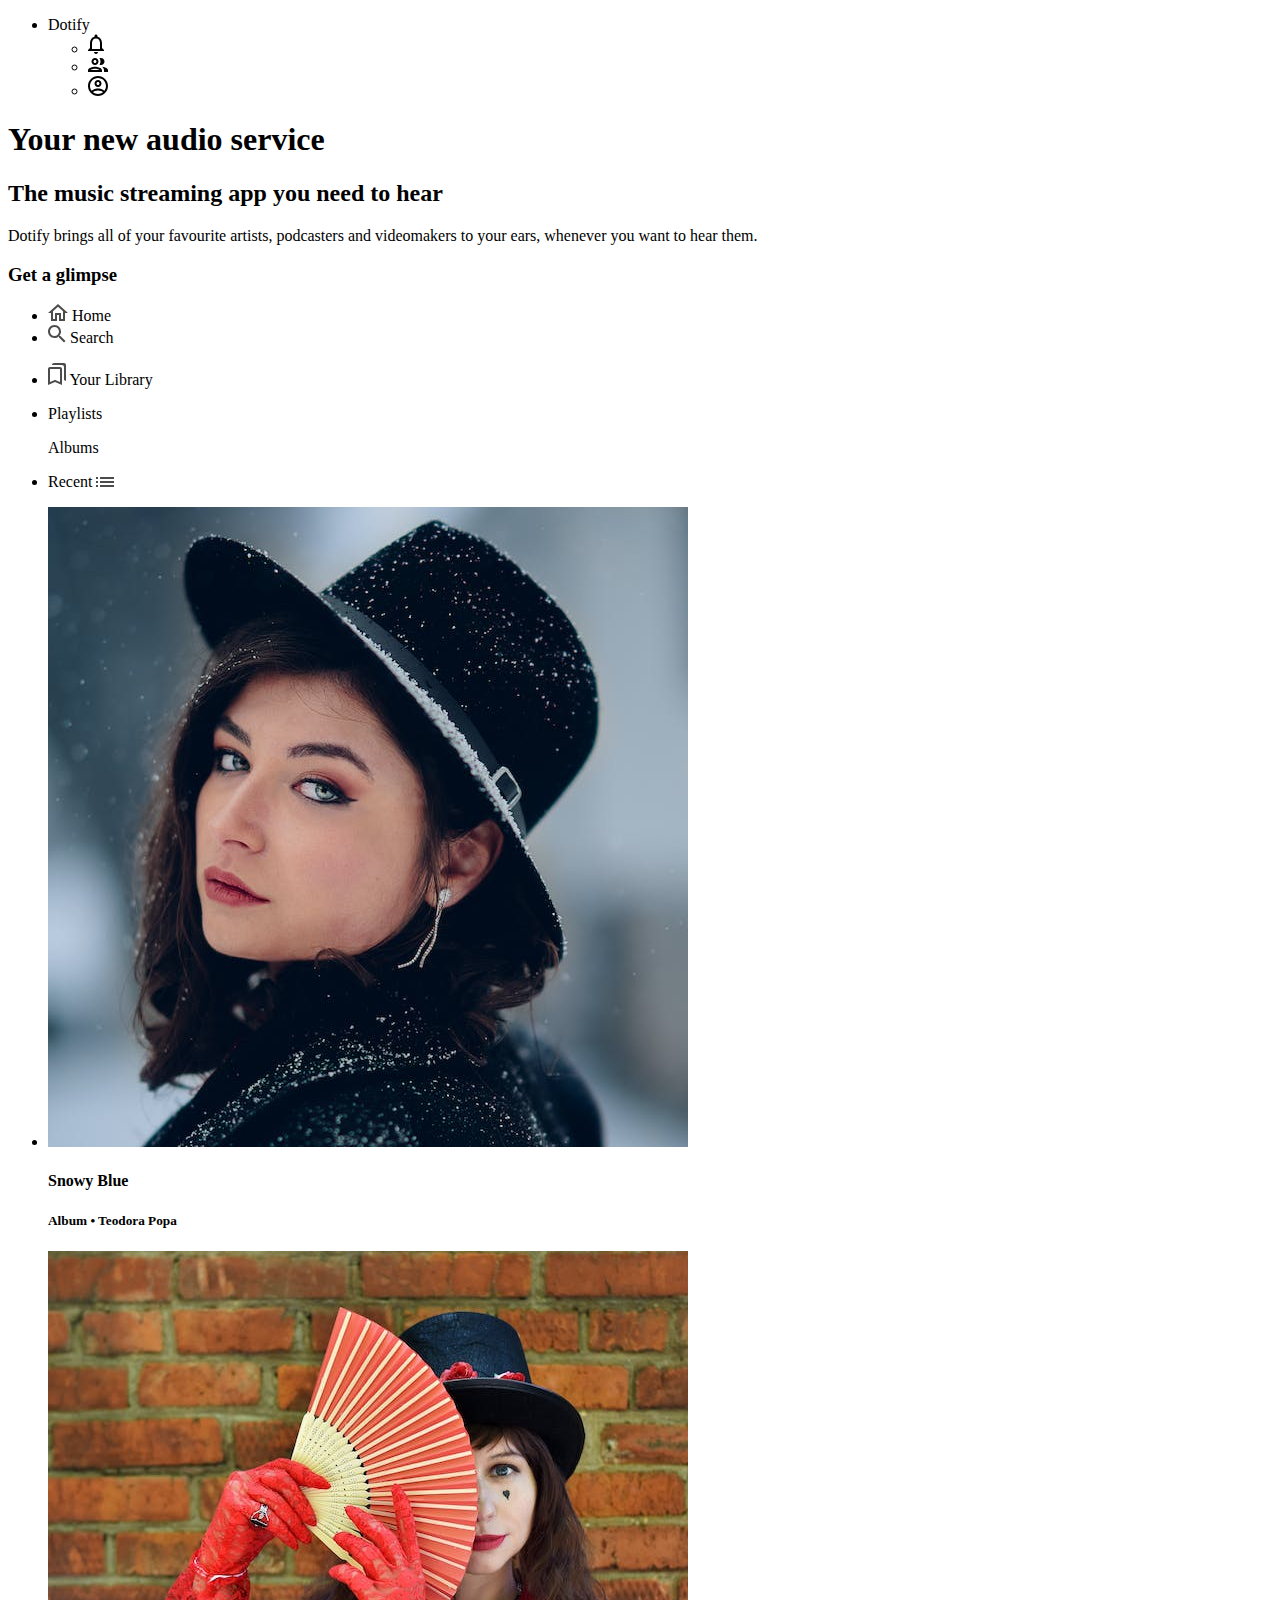
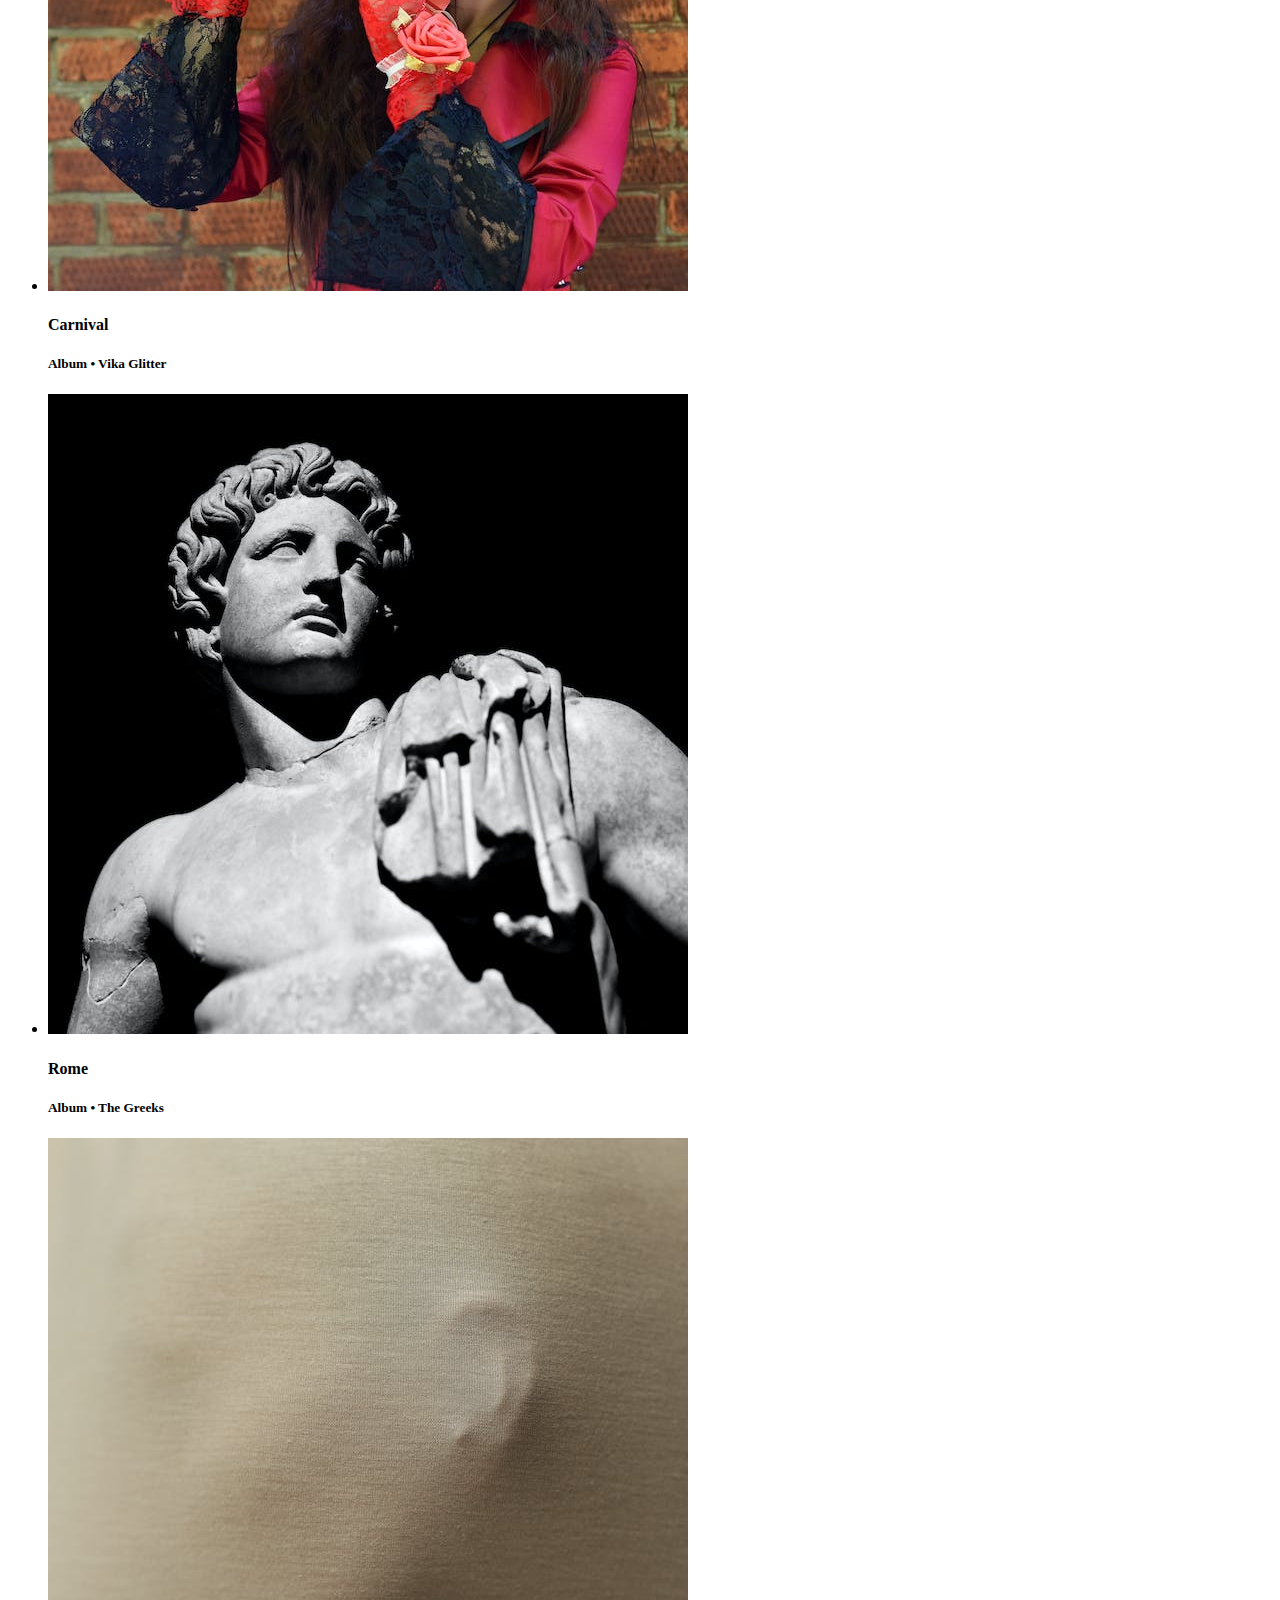
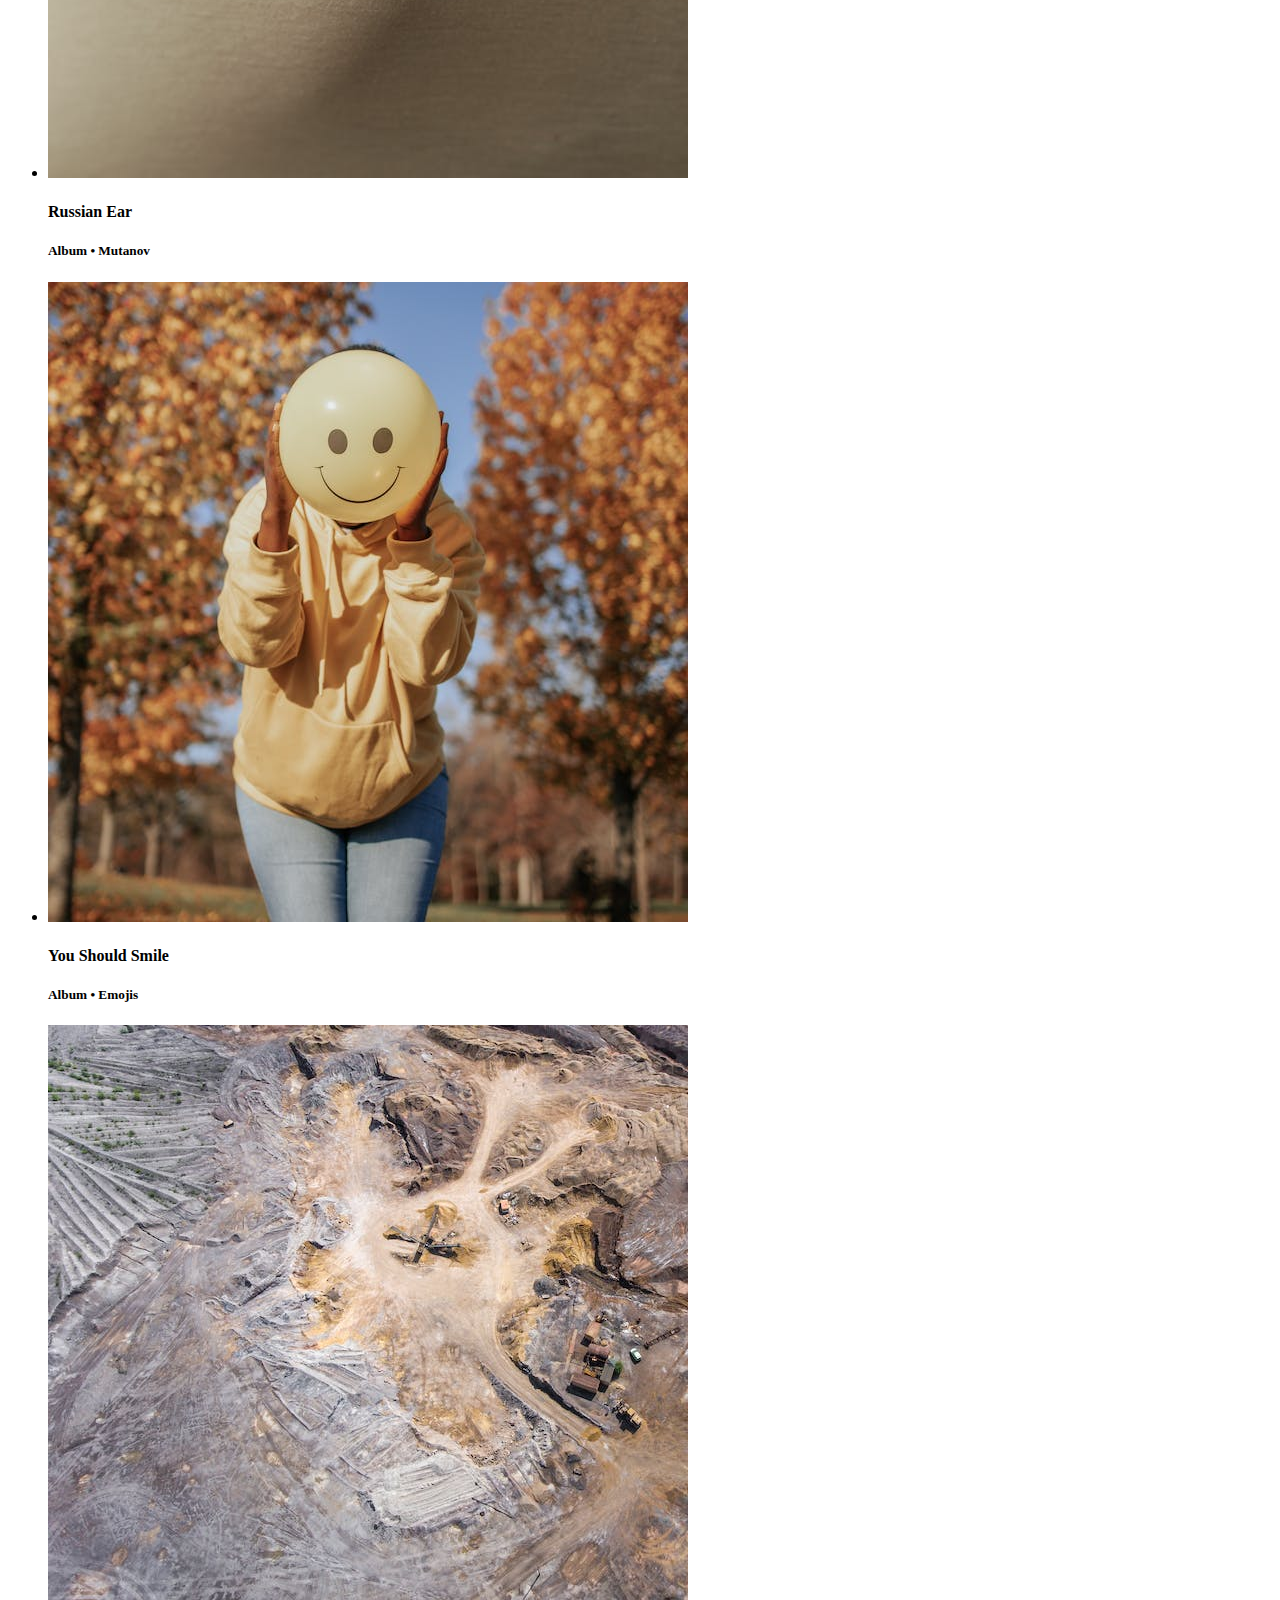
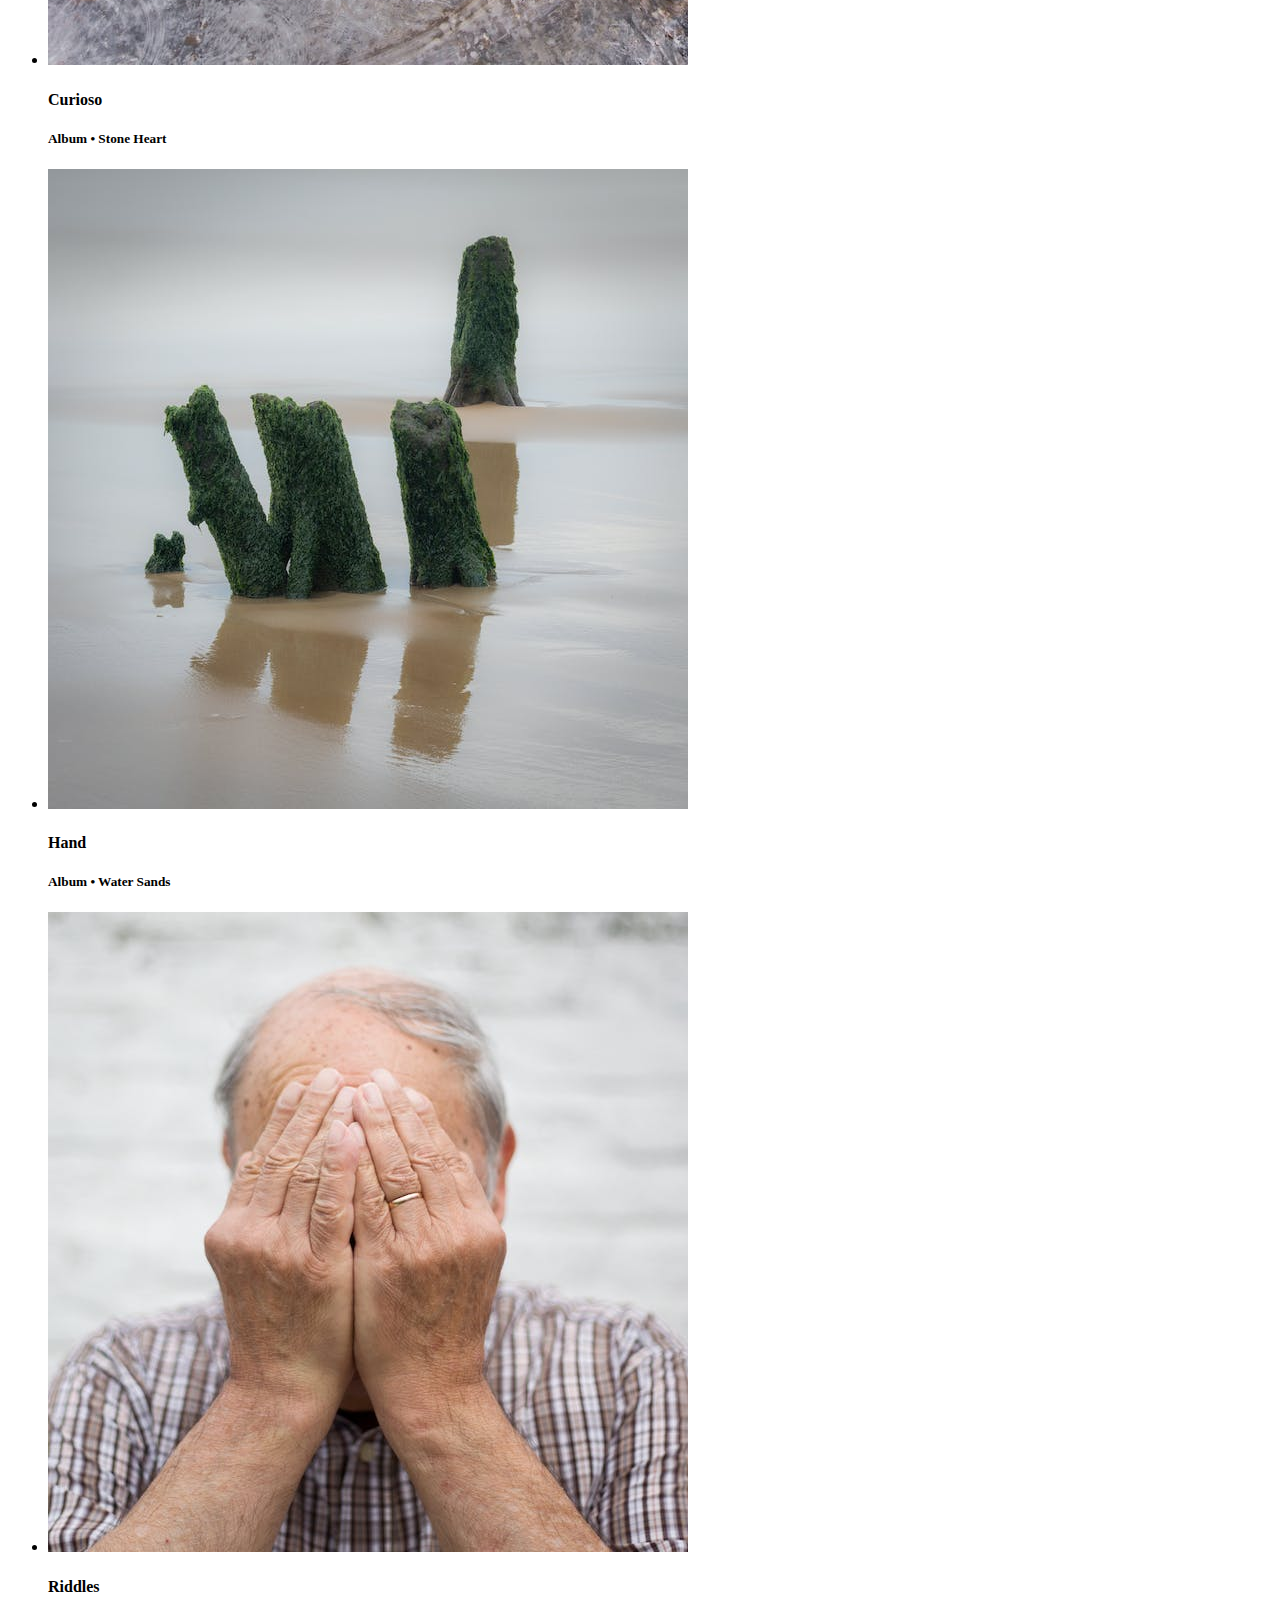
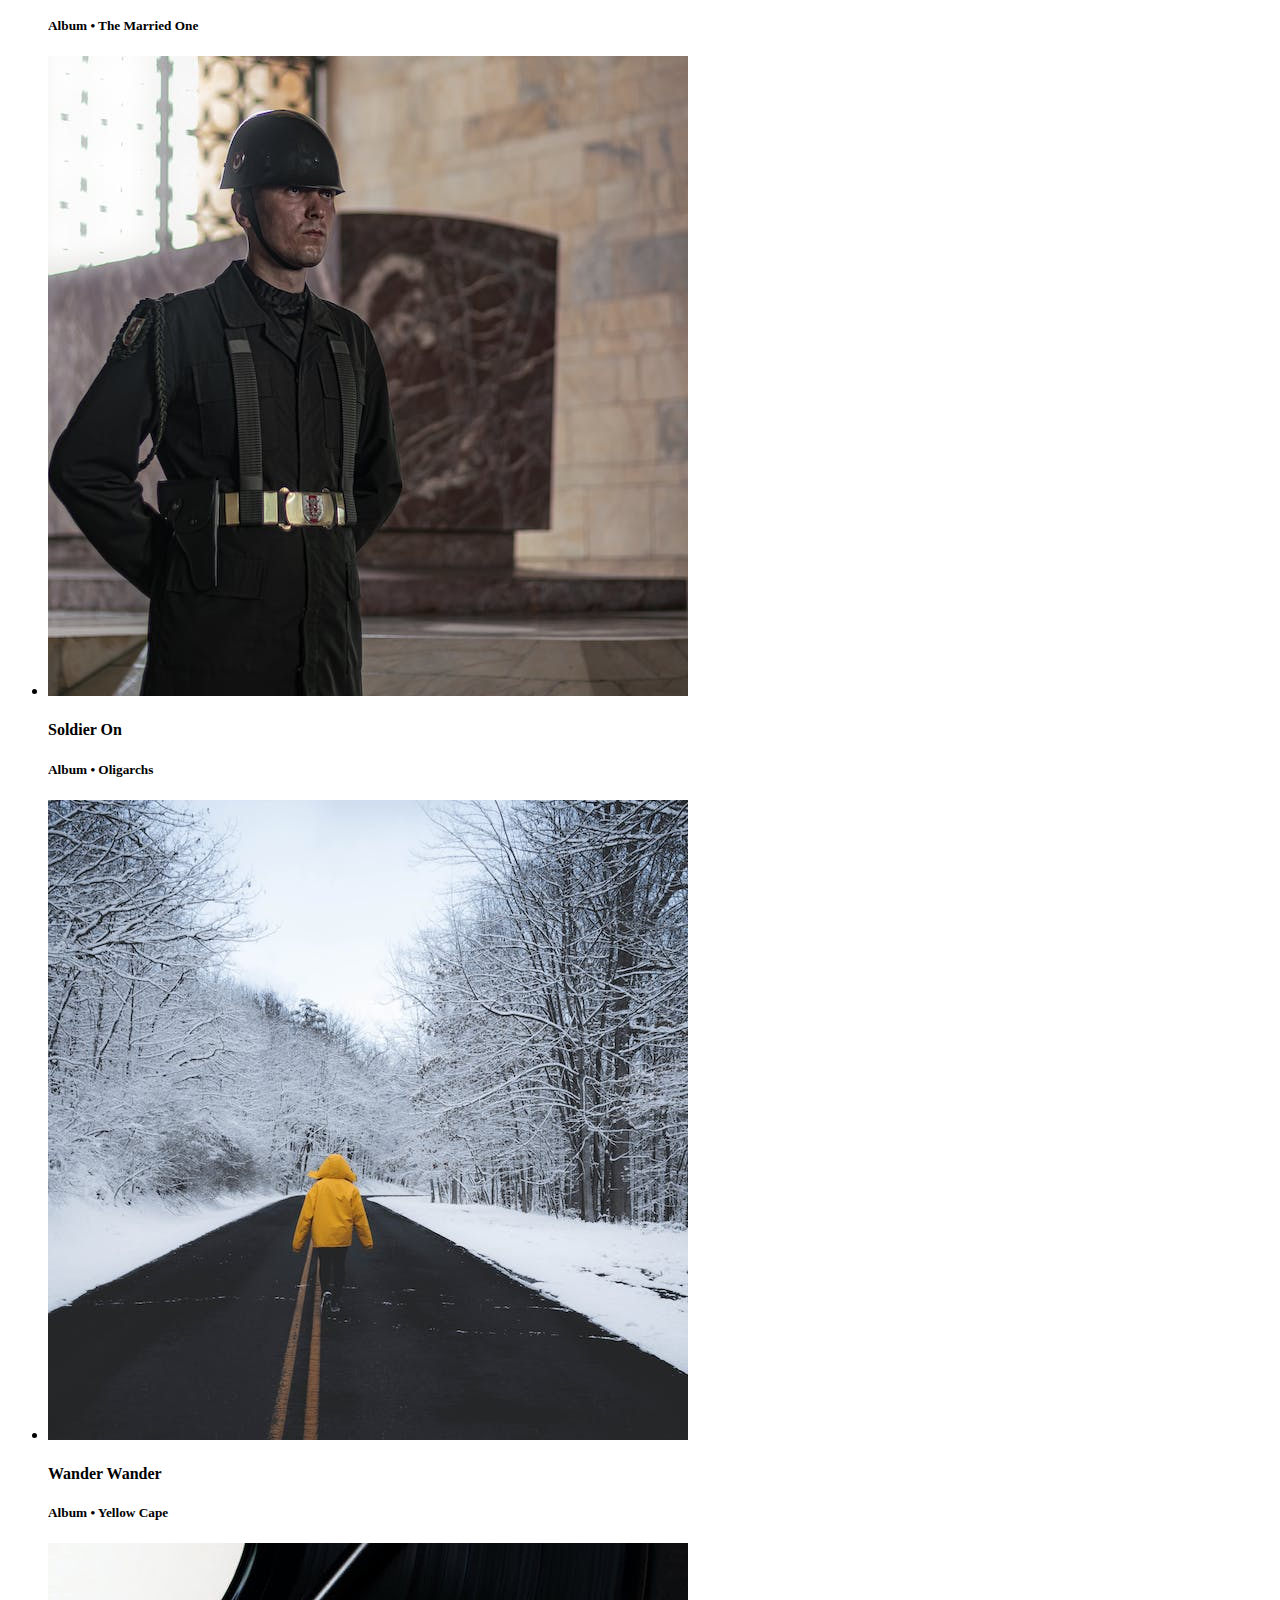
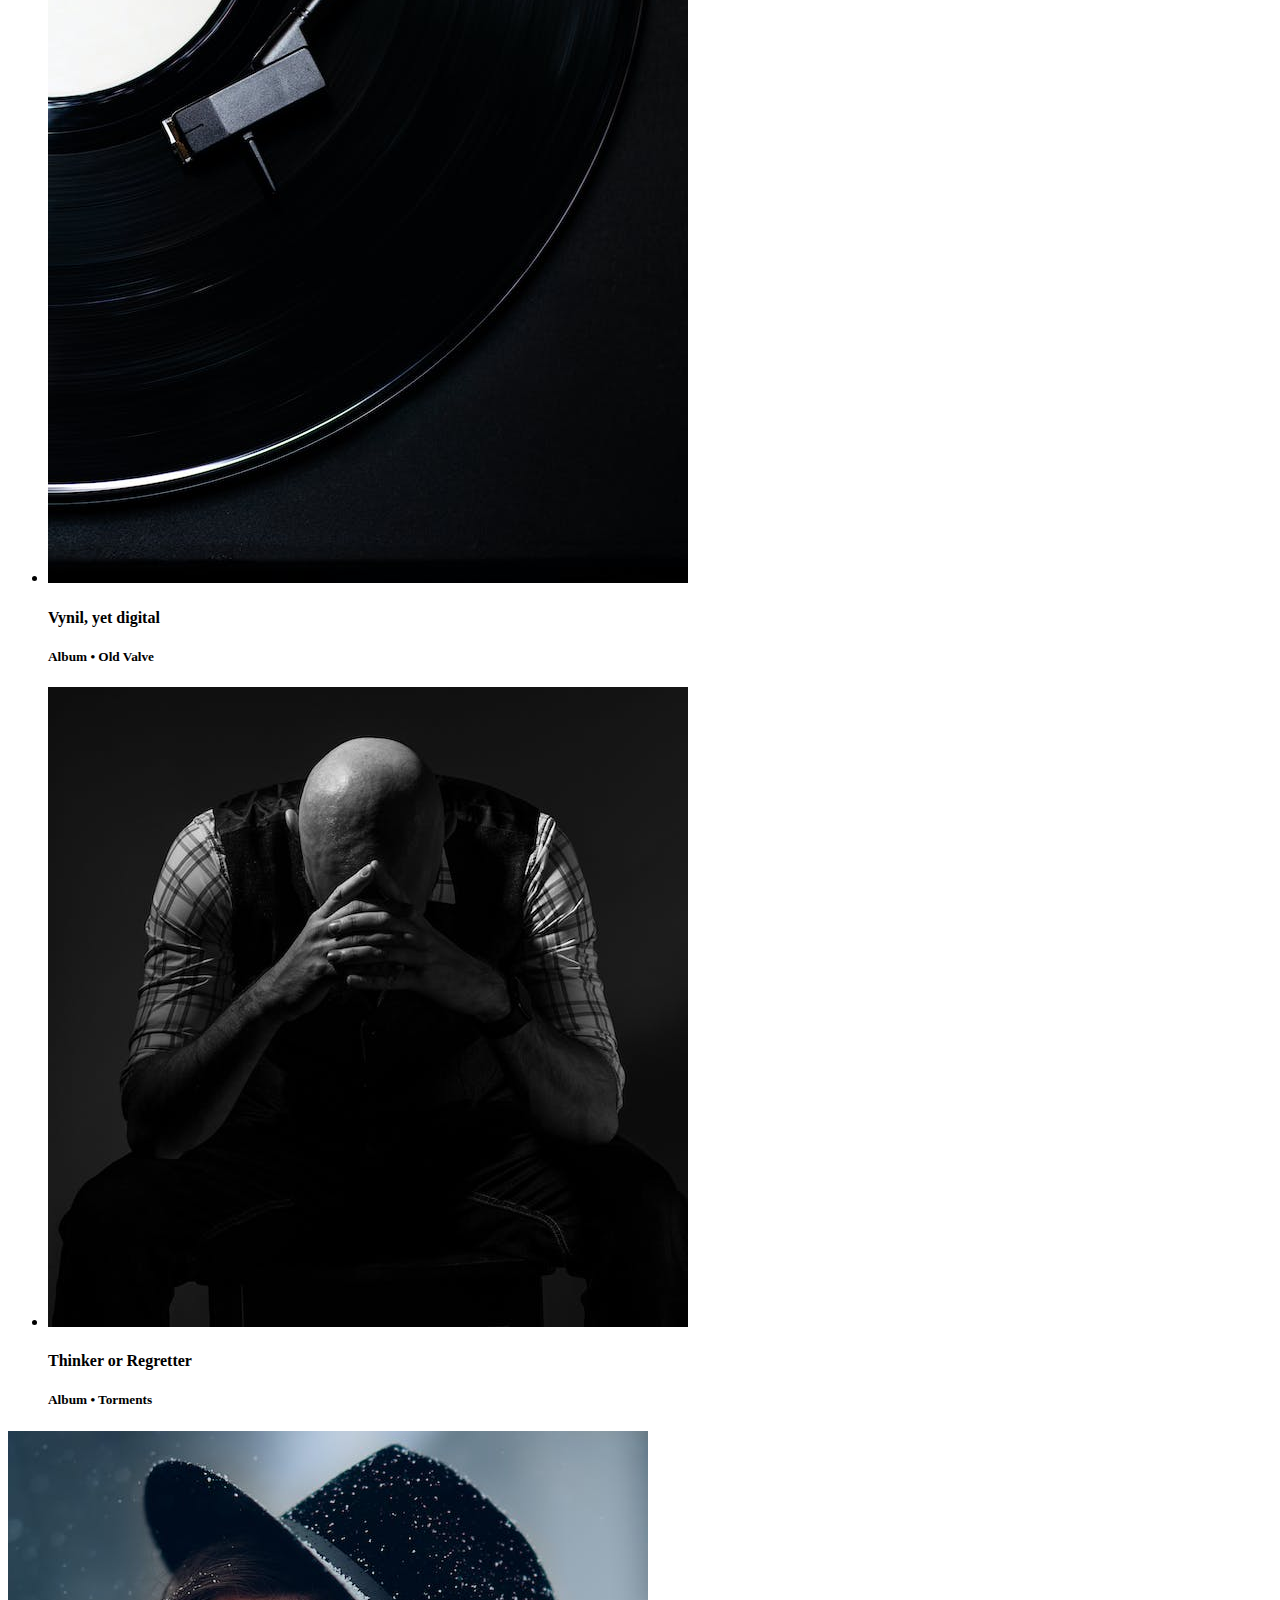
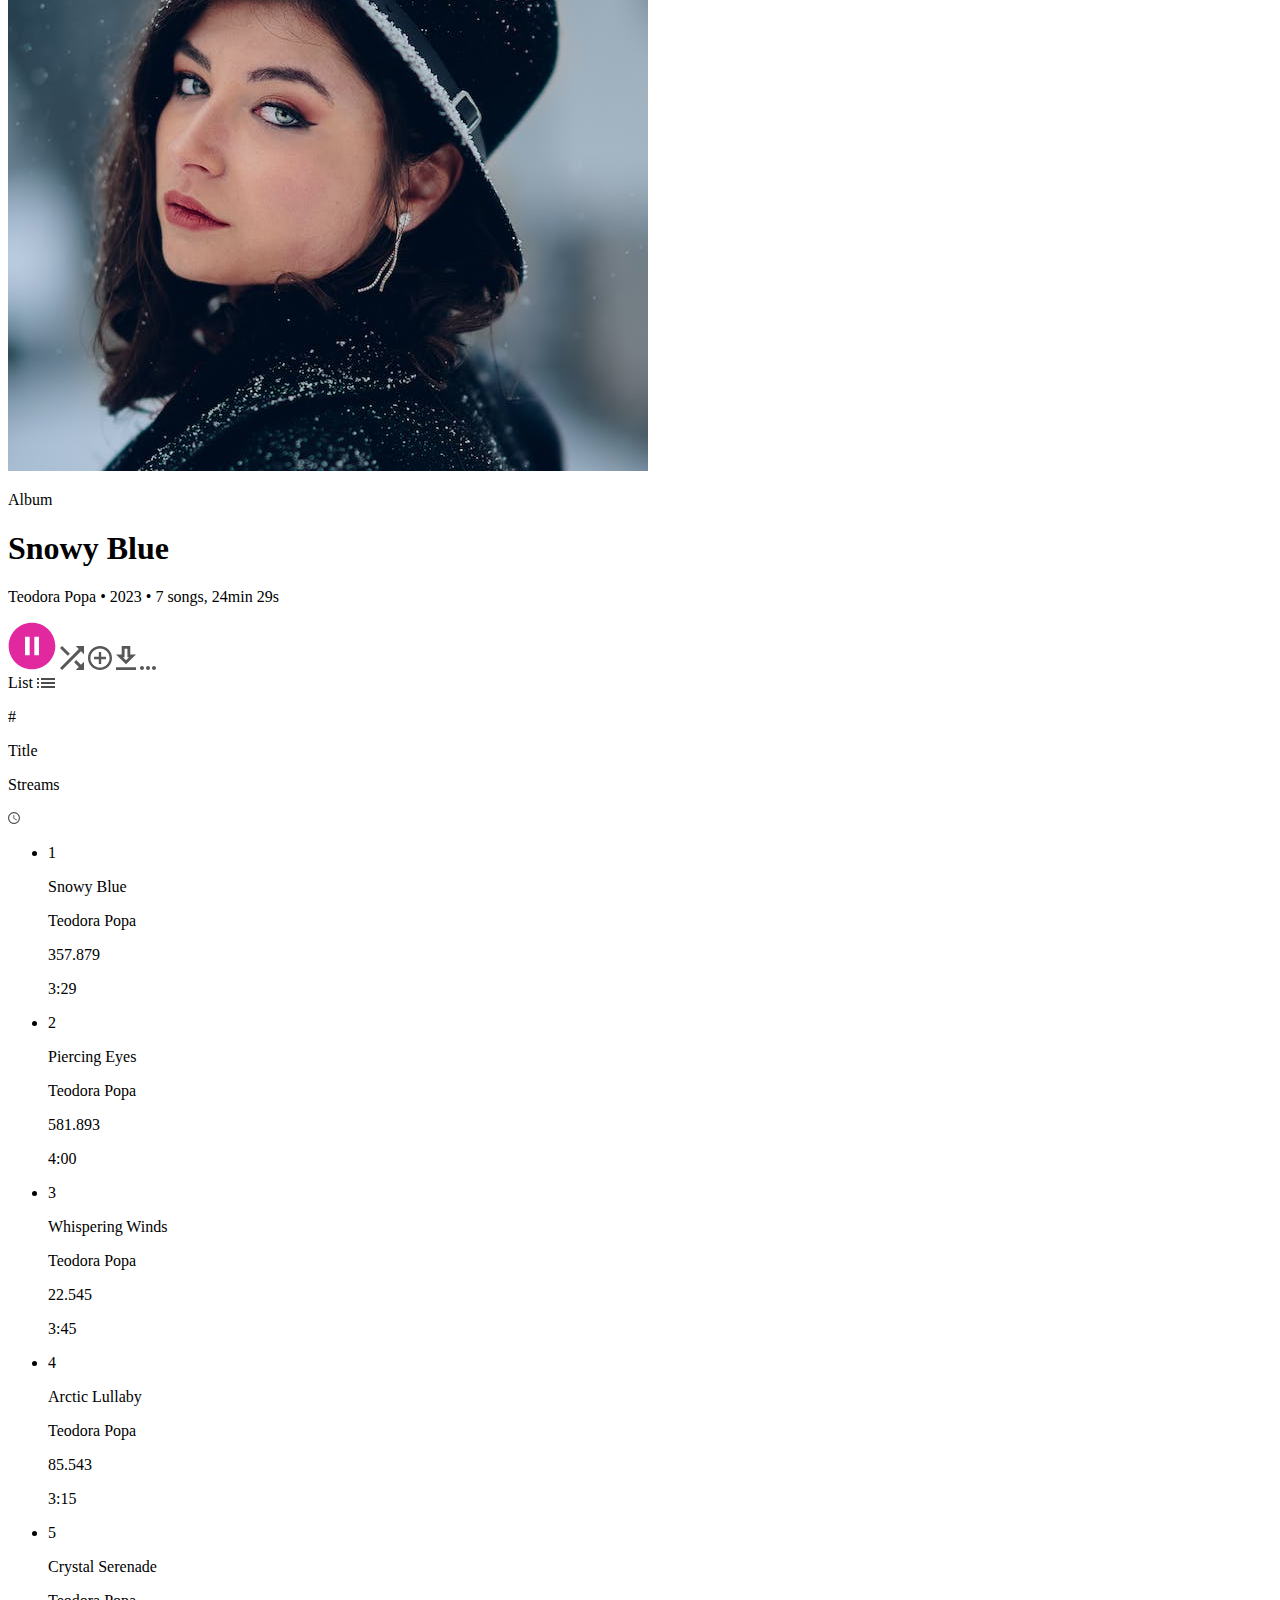
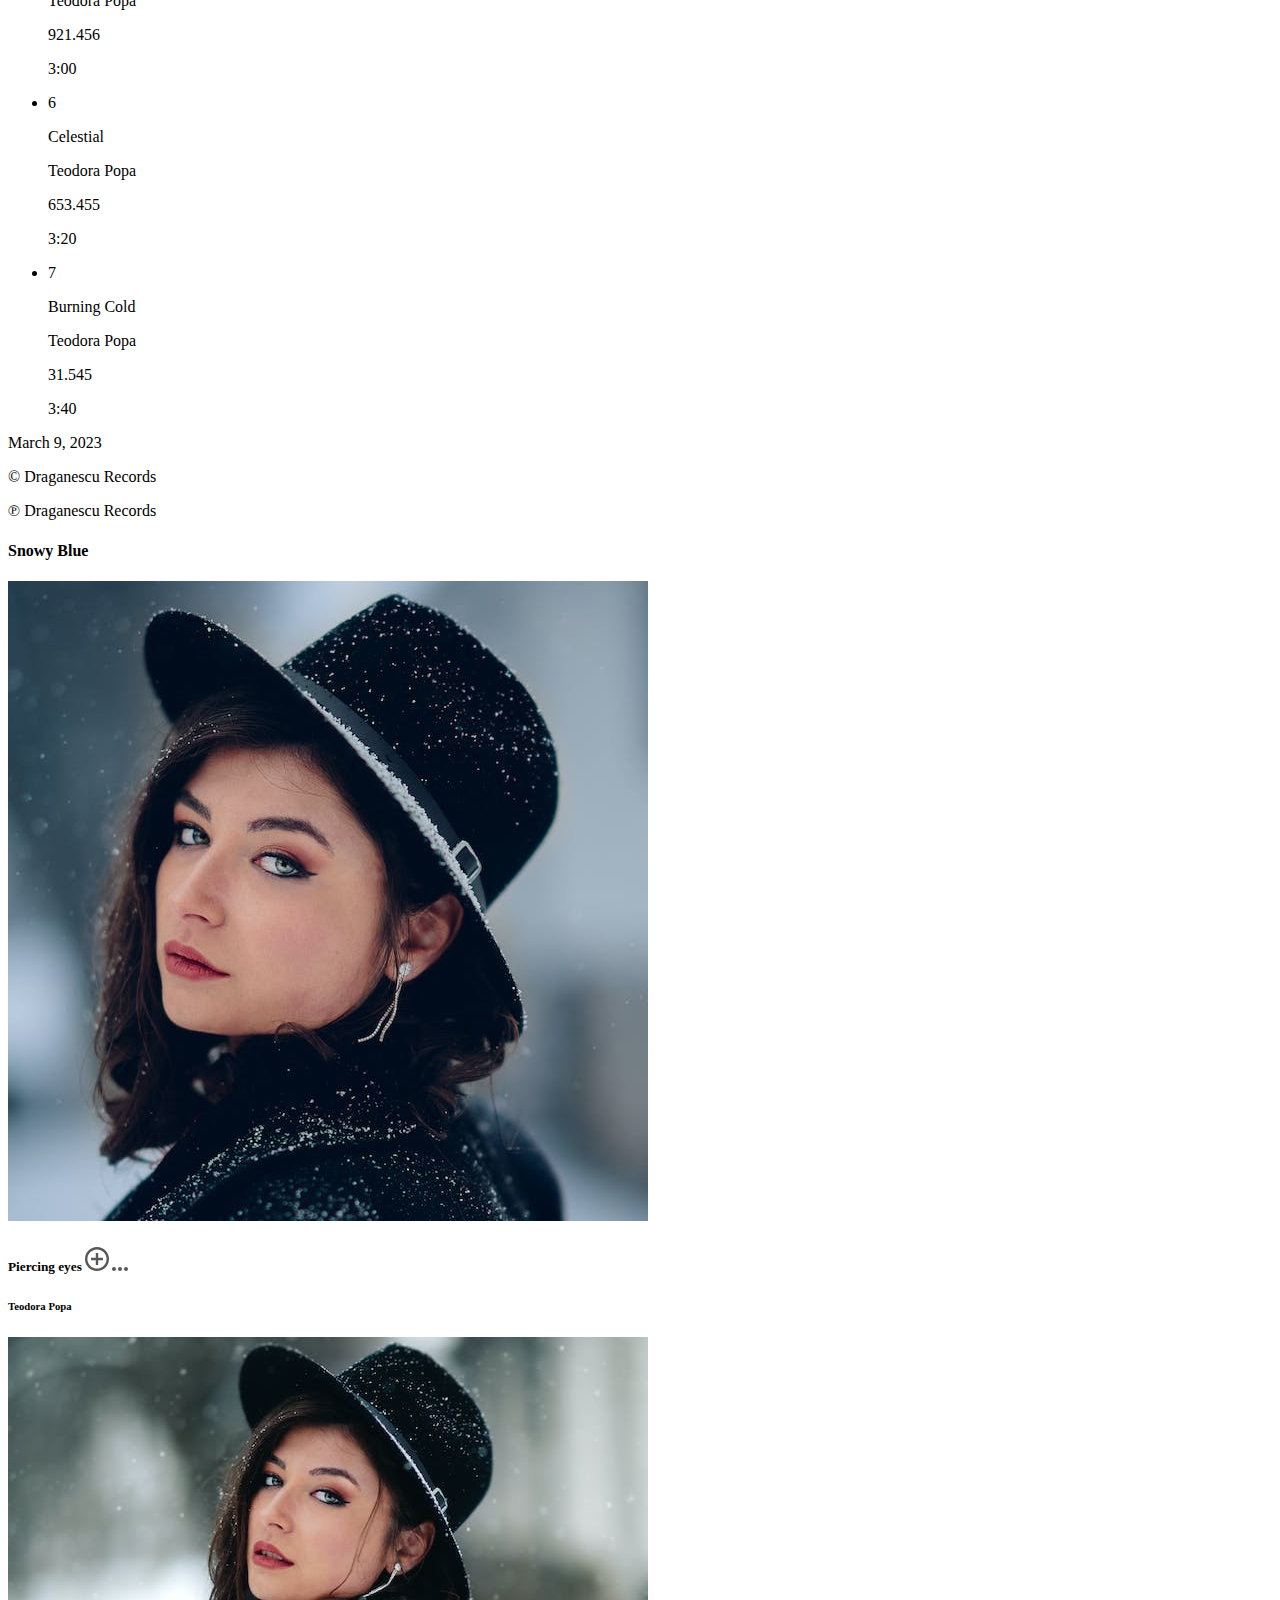
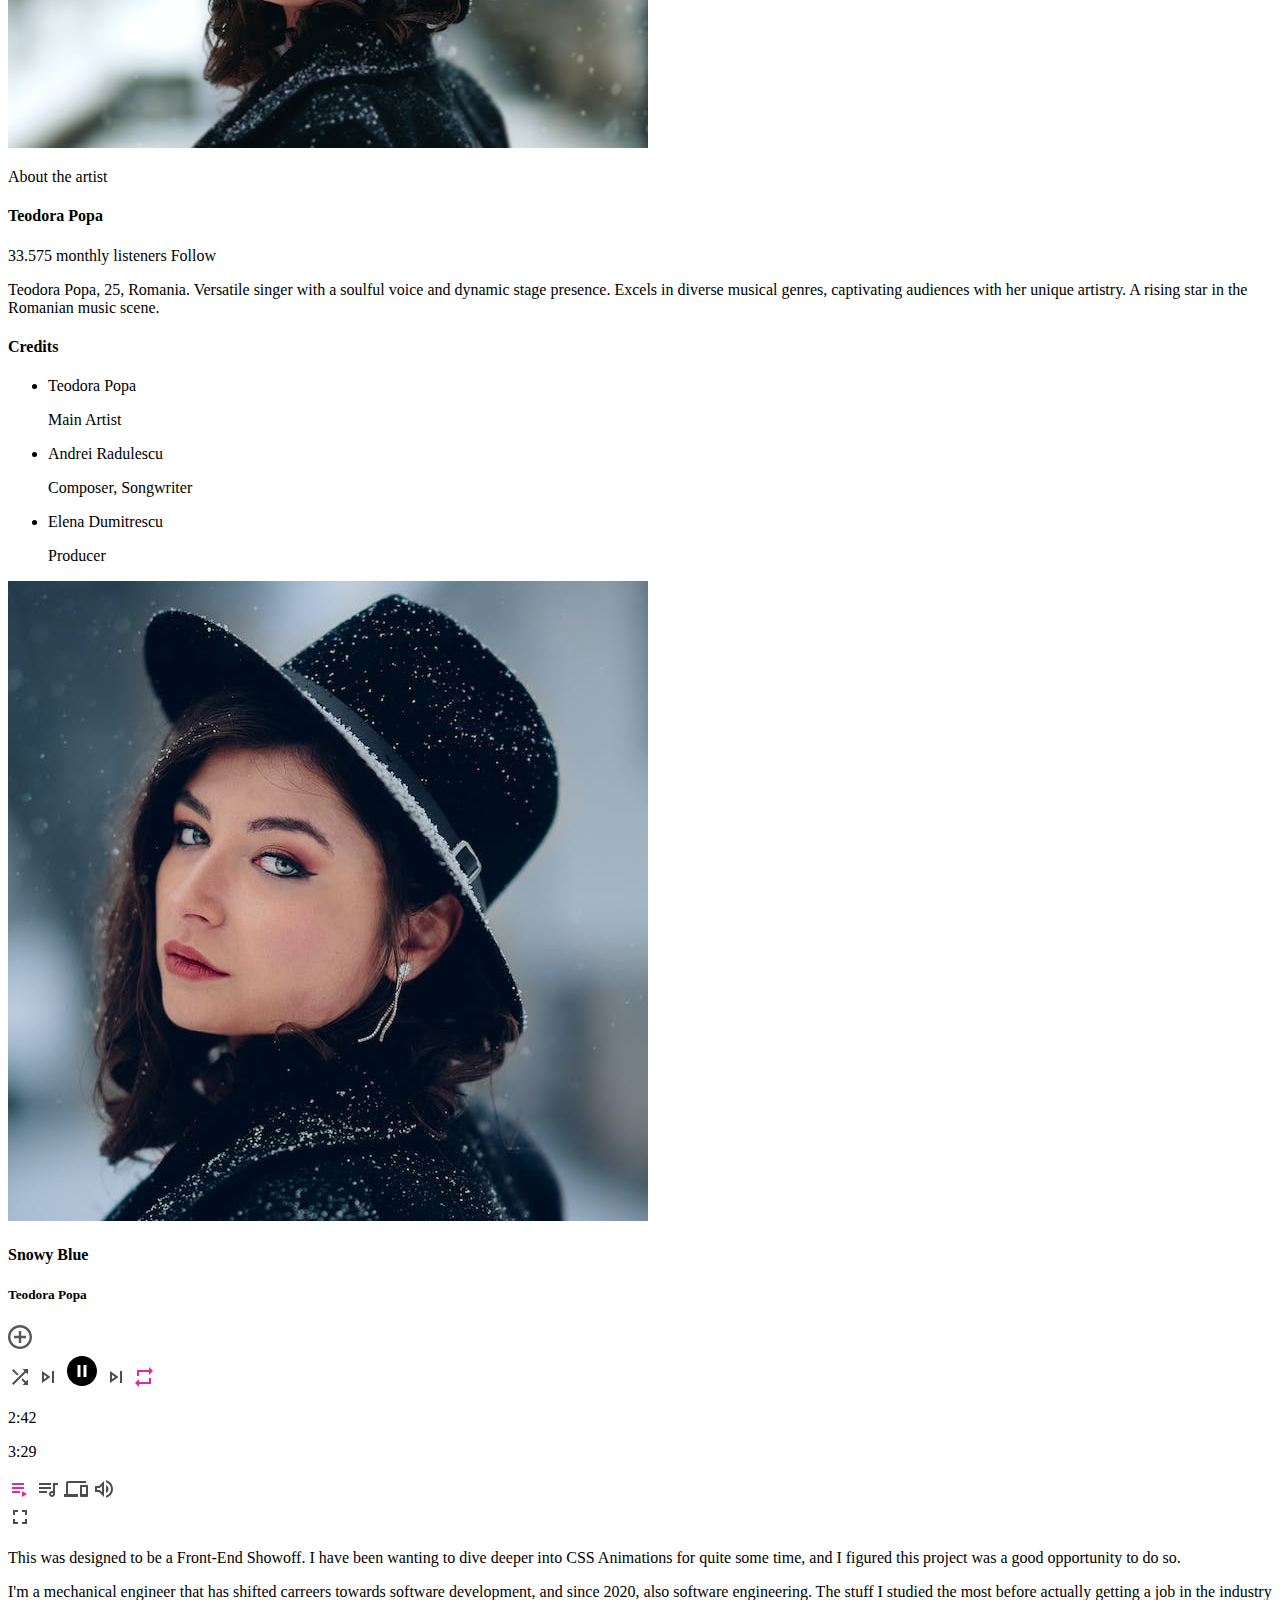
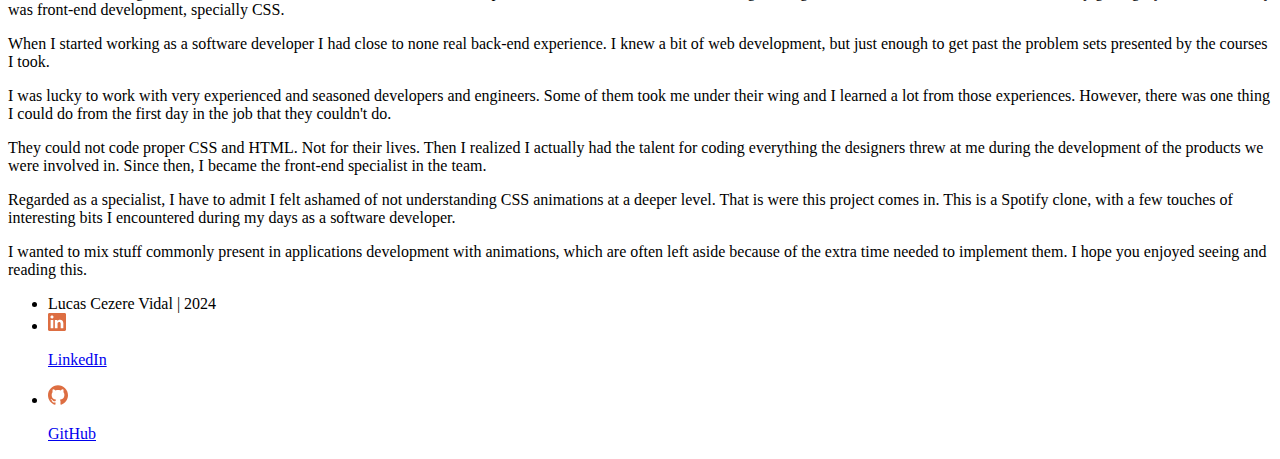
==== front-end-showoff.html @ b8c6316d "Add active class and animation for equalizer and hover state" ====
<!DOCTYPE html>
<html lang="en">
  <head>
    <meta charset="utf-8">
    <meta name="viewport" content="width=device-width, initial-scale=1.0">
    <link rel="stylesheet" href="styles.css">
    <script src="scripts.js"></script>
    <title>Dotify - Front-End Showoff</title>
  </head>
  <body>
    <header class="header-hero">
      <ul class="header-menu">
        <li>Dotify</li>
        <ul>
          <li>
            <svg xmlns="http://www.w3.org/2000/svg" width="16" height="20" viewBox="0 0 16 20" fill="none">
              <path d="M8 20C9.1 20 10 19.1 10 18H6C6 19.1 6.9 20 8 20ZM14 14V9C14 5.93 12.37 3.36 9.5 2.68V2C9.5 1.17 8.83 0.5 8 0.5C7.17 0.5 6.5 1.17 6.5 2V2.68C3.64 3.36 2 5.92 2 9V14L0 16V17H16V16L14 14ZM12 15H4V9C4 6.52 5.51 4.5 8 4.5C10.49 4.5 12 6.52 12 9V15Z" fill="black"/>
            </svg>
          </li>
          <li>
            <svg xmlns="http://www.w3.org/2000/svg" width="20" height="14" viewBox="0 0 20 14" fill="none">
              <path d="M7 8.75C4.66 8.75 0 9.92 0 12.25V14H14V12.25C14 9.92 9.34 8.75 7 8.75ZM2.34 12C3.18 11.42 5.21 10.75 7 10.75C8.79 10.75 10.82 11.42 11.66 12H2.34ZM7 7C8.93 7 10.5 5.43 10.5 3.5C10.5 1.57 8.93 0 7 0C5.07 0 3.5 1.57 3.5 3.5C3.5 5.43 5.07 7 7 7ZM7 2C7.83 2 8.5 2.67 8.5 3.5C8.5 4.33 7.83 5 7 5C6.17 5 5.5 4.33 5.5 3.5C5.5 2.67 6.17 2 7 2ZM14.04 8.81C15.2 9.65 16 10.77 16 12.25V14H20V12.25C20 10.23 16.5 9.08 14.04 8.81ZM13 7C14.93 7 16.5 5.43 16.5 3.5C16.5 1.57 14.93 0 13 0C12.46 0 11.96 0.13 11.5 0.35C12.13 1.24 12.5 2.33 12.5 3.5C12.5 4.67 12.13 5.76 11.5 6.65C11.96 6.87 12.46 7 13 7Z" fill="black"/>
            </svg>
          </li>
          <li>
            <svg xmlns="http://www.w3.org/2000/svg" width="20" height="20" viewBox="0 0 20 20" fill="none">
              <path d="M10 0C4.48 0 0 4.48 0 10C0 15.52 4.48 20 10 20C15.52 20 20 15.52 20 10C20 4.48 15.52 0 10 0ZM5.07 16.28C5.5 15.38 8.12 14.5 10 14.5C11.88 14.5 14.51 15.38 14.93 16.28C13.57 17.36 11.86 18 10 18C8.14 18 6.43 17.36 5.07 16.28ZM16.36 14.83C14.93 13.09 11.46 12.5 10 12.5C8.54 12.5 5.07 13.09 3.64 14.83C2.62 13.49 2 11.82 2 10C2 5.59 5.59 2 10 2C14.41 2 18 5.59 18 10C18 11.82 17.38 13.49 16.36 14.83ZM10 4C8.06 4 6.5 5.56 6.5 7.5C6.5 9.44 8.06 11 10 11C11.94 11 13.5 9.44 13.5 7.5C13.5 5.56 11.94 4 10 4ZM10 9C9.17 9 8.5 8.33 8.5 7.5C8.5 6.67 9.17 6 10 6C10.83 6 11.5 6.67 11.5 7.5C11.5 8.33 10.83 9 10 9Z" fill="black"/>
            </svg>
          </li>
        </ul>
      </ul>
      <section class="marketing-callout">
        <h1>Your new audio service</h1>
        <h2>
          The music streaming app you need to hear
          <div class="animated-cursor">
            <div class="cursor-line">
            </div>
          </div>
        </h2>
        <p>Dotify brings all of your favourite artists, podcasters and videomakers to your ears, whenever you want to hear them.</p>
        <h3>
          Get a glimpse
        </h3>
      </section>
    </header>
    <main>
      <section class="dotify-glimpse height-zero opacity-zero">
        <nav class="col-1-4 left-menu">
          <ul class="dotify-component">
            <li class="nav-icon-link">
              <svg xmlns="http://www.w3.org/2000/svg" width="20" height="17" viewBox="0 0 20 17" fill="none">
                <path d="M10 2.69L15 7.19V15H13V9H7V15H5V7.19L10 2.69ZM10 0L0 9H3V17H9V11H11V17H17V9H20L10 0Z" fill="#4C4C4C"/>
              </svg>
              Home
            </li>
            <li class="nav-icon-link">
              <svg xmlns="http://www.w3.org/2000/svg" width="18" height="18" viewBox="0 0 18 18" fill="none">
                <path d="M12.5 11H11.71L11.43 10.73C12.41 9.59 13 8.11 13 6.5C13 2.91 10.09 0 6.5 0C2.91 0 0 2.91 0 6.5C0 10.09 2.91 13 6.5 13C8.11 13 9.59 12.41 10.73 11.43L11 11.71V12.5L16 17.49L17.49 16L12.5 11ZM6.5 11C4.01 11 2 8.99 2 6.5C2 4.01 4.01 2 6.5 2C8.99 2 11 4.01 11 6.5C11 8.99 8.99 11 6.5 11Z" fill="#4C4C4C"/>
              </svg>
              Search
            </li>
          </ul>
          <ul class="dotify-component dotify-library-headers">
            <li class="nav-icon-link">
              <svg xmlns="http://www.w3.org/2000/svg" width="18" height="22" viewBox="0 0 18 22" fill="none">
                <path d="M12 6V18.97L7.79 17.16L7 16.82L6.21 17.16L2 18.97V6H12ZM16 0H5.99C4.89 0 4 0.9 4 2H14C15.1 2 16 2.9 16 4V17L18 18V2C18 0.9 17.1 0 16 0ZM12 4H2C0.9 4 0 4.9 0 6V22L7 19L14 22V6C14 4.9 13.1 4 12 4Z" fill="#4C4C4C"/>
              </svg>
              Your Library
            </li>
            <li class="filters">
              <p>Playlists</p>
              <p>Albums</p>
            </li>
            <li>
              <p class="recent-items">
                Recent
                <svg xmlns="http://www.w3.org/2000/svg" width="18" height="10" viewBox="0 0 18 10" fill="none">
                  <path d="M0 6H2V4H0V6ZM0 10H2V8H0V10ZM0 2H2V0H0V2ZM4 6H18V4H4V6ZM4 10H18V8H4V10ZM4 0V2H18V0H4ZM0 6H2V4H0V6ZM0 10H2V8H0V10ZM0 2H2V0H0V2ZM4 6H18V4H4V6ZM4 10H18V8H4V10ZM4 0V2H18V0H4Z" fill="#4C4C4C"/>
                </svg>
              </p>
            </li>
          </ul>
          <ul class="dotify-component dotify-library-albums">
            <li>
              <img src="assets/images/album-covers/snowy-blue.jpg">
              <h4>Snowy Blue</h4>
              <h5>Album • Teodora Popa</h5>
            </li>
            <li>
              <img src="assets/images/album-covers/carnival.jpg">
              <h4>Carnival</h4>
              <h5>Album • Vika Glitter</h5>
            </li>
            <li>
              <img src="assets/images/album-covers/rome.jpg">
              <h4>Rome</h4>
              <h5>Album • The Greeks</h5>
            </li>
            <li>
              <img src="assets/images/album-covers/russian-ear.jpg">
              <h4>Russian Ear</h4>
              <h5>Album • Mutanov</h5>
            </li>
            <li>
              <img src="assets/images/album-covers/you-should-smile.jpg">
              <h4>You Should Smile</h4>
              <h5>Album • Emojis</h5>
            </li>
            <li>
              <img src="assets/images/album-covers/curioso.jpg">
              <h4>Curioso</h4>
              <h5>Album • Stone Heart</h5>
            </li>
            <li>
              <img src="assets/images/album-covers/hand.jpg">
              <h4>Hand</h4>
              <h5>Album • Water Sands</h5>
            </li>
            <li>
              <img src="assets/images/album-covers/riddles.jpg">
              <h4>Riddles</h4>
              <h5>Album • The Married One</h5>
            </li>
            <li>
              <img src="assets/images/album-covers/soldier-on.jpg">
              <h4>Soldier On</h4>
              <h5>Album • Oligarchs</h5>
            </li>
            <li>
              <img src="assets/images/album-covers/wander-wander.jpg">
              <h4>Wander Wander</h4>
              <h5>Album • Yellow Cape</h5>
            </li>
            <li>
              <img src="assets/images/album-covers/vynil-yet-digital.jpg">
              <h4>Vynil, yet digital</h4>
              <h5>Album • Old Valve</h5>
            </li>
            <li>
              <img src="assets/images/album-covers/thinker-or-regretter.jpg">
              <h4>Thinker or Regretter</h4>
              <h5>Album • Torments</h5>
            </li>
          </ul>
        </nav>
        <section class="col-1-2 center-menu dotify-component">
          <div class="dotify-album-information">
            <img src="assets/images/album-covers/snowy-blue.jpg">
            <div>
              <p>Album</p>
              <h1>Snowy Blue</h1>
              <p><span>Teodora Popa</span> • 2023 • 7 songs, 24min 29s</p>
            </div>
          </div>
          <section class="controls">
            <div class="left-controls">
              <svg xmlns="http://www.w3.org/2000/svg" width="48" height="48" viewBox="0 0 48 48" fill="none">
                <path d="M24.0001 0.666504C11.1201 0.666504 0.666748 11.1198 0.666748 23.9998C0.666748 36.8798 11.1201 47.3332 24.0001 47.3332C36.8801 47.3332 47.3334 36.8798 47.3334 23.9998C47.3334 11.1198 36.8801 0.666504 24.0001 0.666504ZM21.6667 33.3332H17.0001V14.6665H21.6667V33.3332ZM31.0001 33.3332H26.3334V14.6665H31.0001V33.3332Z" fill="#E1289F"/>
              </svg>
              <svg xmlns="http://www.w3.org/2000/svg" width="24" height="24" viewBox="0 0 24 24" fill="none">
                <path d="M9.885 7.755L2.115 0L0 2.115L7.755 9.87L9.885 7.755ZM15.75 0L18.81 3.06L0 21.885L2.115 24L20.94 5.19L24 8.25V0H15.75ZM16.245 14.115L14.13 16.23L18.825 20.925L15.75 24H24V15.75L20.94 18.81L16.245 14.115Z" fill="#585858"/>
              </svg>
              <svg xmlns="http://www.w3.org/2000/svg" width="24" height="24" viewBox="0 0 24 24" fill="none">
                <path d="M13.2 6H10.8V10.8H6V13.2H10.8V18H13.2V13.2H18V10.8H13.2V6ZM12 0C5.376 0 0 5.376 0 12C0 18.624 5.376 24 12 24C18.624 24 24 18.624 24 12C24 5.376 18.624 0 12 0ZM12 21.6C6.708 21.6 2.4 17.292 2.4 12C2.4 6.708 6.708 2.4 12 2.4C17.292 2.4 21.6 6.708 21.6 12C21.6 17.292 17.292 21.6 12 21.6Z" fill="#585858"/>
              </svg>
              <svg xmlns="http://www.w3.org/2000/svg" width="20" height="24" viewBox="0 0 20 24" fill="none">
                <path d="M20 8.47059H14.2857V0H5.71429V8.47059H0L10 18.3529L20 8.47059ZM8.57143 11.2941V2.82353H11.4286V11.2941H13.1L10 14.3576L6.9 11.2941H8.57143ZM0 21.1765H20V24H0V21.1765Z" fill="#585858"/>
              </svg>
              <svg width="16" height="4" viewBox="0 0 16 4" fill="none" xmlns="http://www.w3.org/2000/svg">
                <path d="M2 0C0.9 0 0 0.9 0 2C0 3.1 0.9 4 2 4C3.1 4 4 3.1 4 2C4 0.9 3.1 0 2 0ZM14 0C12.9 0 12 0.9 12 2C12 3.1 12.9 4 14 4C15.1 4 16 3.1 16 2C16 0.9 15.1 0 14 0ZM8 0C6.9 0 6 0.9 6 2C6 3.1 6.9 4 8 4C9.1 4 10 3.1 10 2C10 0.9 9.1 0 8 0Z" fill="#585858"/>
              </svg>                
            </div>
            <div class="right-controls">
              List
              <svg xmlns="http://www.w3.org/2000/svg" width="18" height="10" viewBox="0 0 18 10" fill="none">
                <path d="M0 6H2V4H0V6ZM0 10H2V8H0V10ZM0 2H2V0H0V2ZM4 6H18V4H4V6ZM4 10H18V8H4V10ZM4 0V2H18V0H4ZM0 6H2V4H0V6ZM0 10H2V8H0V10ZM0 2H2V0H0V2ZM4 6H18V4H4V6ZM4 10H18V8H4V10ZM4 0V2H18V0H4Z" fill="#4C4C4C"/>
              </svg>
            </div>
          </section>
          <section class="album-songs-header">
            <p>#</p>
            <p>Title</p>
            <p>Streams</p>
            <p>
              <svg xmlns="http://www.w3.org/2000/svg" width="12" height="12" viewBox="0 0 12 12" fill="none">
                <path d="M5.994 0C2.682 0 0 2.688 0 6C0 9.312 2.682 12 5.994 12C9.312 12 12 9.312 12 6C12 2.688 9.312 0 5.994 0ZM6 10.8C3.348 10.8 1.2 8.652 1.2 6C1.2 3.348 3.348 1.2 6 1.2C8.652 1.2 10.8 3.348 10.8 6C10.8 8.652 8.652 10.8 6 10.8ZM6.3 3H5.4V6.6L8.55 8.49L9 7.752L6.3 6.15V3Z" fill="#585858"/>
              </svg>
            </p>
          </section>
          <section class="album-songs">
            <ul>
              <li class="album-song">
                <p class="equalizer">
                  <span class="first-bar"></span>
                  <span class="second-bar"></span>
                  <span class="third-bar"></span>
                </p>
                <p>1</p>
                <div>
                  <p>Snowy Blue</p>
                  <p>Teodora Popa</p>
                </div>
                <p>357.879</p>
                <p>3:29</p>
              </li>
              <li class="album-song active">
                <p class="equalizer">
                  <span class="first-bar"></span>
                  <span class="second-bar"></span>
                  <span class="third-bar"></span>
                </p>
                <p>2</p>
                <div>
                  <p class="active">Piercing Eyes</p>
                  <p>Teodora Popa</p>
                </div>
                <p>581.893</p>
                <p>4:00</p>
              </li>
              <li class="album-song">
                <p class="equalizer">
                  <span class="first-bar"></span>
                  <span class="second-bar"></span>
                  <span class="third-bar"></span>
                </p>
                <p>3</p>
                <div>
                  <p>Whispering Winds</p>
                  <p>Teodora Popa</p>
                </div>
                <p>22.545</p>
                <p>3:45</p>
              </li>
              <li class="album-song">
                <p class="equalizer">
                  <span class="first-bar"></span>
                  <span class="second-bar"></span>
                  <span class="third-bar"></span>
                </p>
                <p>4</p>
                <div>
                  <p>Arctic Lullaby</p>
                  <p>Teodora Popa</p>
                </div>
                <p>85.543</p>
                <p>3:15</p>
              </li>
              <li class="album-song">
                <p class="equalizer">
                  <span class="first-bar"></span>
                  <span class="second-bar"></span>
                  <span class="third-bar"></span>
                </p>
                <p>5</p>
                <div>
                  <p>Crystal Serenade</p>
                  <p>Teodora Popa</p>
                </div>
                <p>921.456</p>
                <p>3:00</p>
              </li>
              <li class="album-song">
                <p class="equalizer">
                  <span class="first-bar"></span>
                  <span class="second-bar"></span>
                  <span class="third-bar"></span>
                </p>
                <p>6</p>
                <div>
                  <p>Celestial</p>
                  <p>Teodora Popa</p>
                </div>
                <p>653.455</p>
                <p>3:20</p>
              </li>
              <li class="album-song">
                <p class="equalizer">
                  <span class="first-bar"></span>
                  <span class="second-bar"></span>
                  <span class="third-bar"></span>
                </p>
                <p>7</p>
                <div>
                  <p>Burning Cold</p>
                  <p>Teodora Popa</p>
                </div>
                <p>31.545</p>
                <p>3:40</p>
              </li>
            </ul>
            <section class="copyright">
              <p>March 9, 2023</p>
              <p>© Draganescu Records</p>
              <p>℗ Draganescu Records</p>
            </section>
          </section>
        </section>
        <section class="col-1-4 right-menu dotify-component">
          <h4>
            Snowy Blue
          </h4>
          <img src="assets/images/album-covers/snowy-blue.jpg">
          <h5>
            Piercing eyes
            <svg xmlns="http://www.w3.org/2000/svg" width="24" height="24" viewBox="0 0 24 24" fill="none">
              <path d="M13.2 6H10.8V10.8H6V13.2H10.8V18H13.2V13.2H18V10.8H13.2V6ZM12 0C5.376 0 0 5.376 0 12C0 18.624 5.376 24 12 24C18.624 24 24 18.624 24 12C24 5.376 18.624 0 12 0ZM12 21.6C6.708 21.6 2.4 17.292 2.4 12C2.4 6.708 6.708 2.4 12 2.4C17.292 2.4 21.6 6.708 21.6 12C21.6 17.292 17.292 21.6 12 21.6Z" fill="#585858"/>
            </svg>
            <svg width="16" height="4" viewBox="0 0 16 4" fill="none" xmlns="http://www.w3.org/2000/svg">
              <path d="M2 0C0.9 0 0 0.9 0 2C0 3.1 0.9 4 2 4C3.1 4 4 3.1 4 2C4 0.9 3.1 0 2 0ZM14 0C12.9 0 12 0.9 12 2C12 3.1 12.9 4 14 4C15.1 4 16 3.1 16 2C16 0.9 15.1 0 14 0ZM8 0C6.9 0 6 0.9 6 2C6 3.1 6.9 4 8 4C9.1 4 10 3.1 10 2C10 0.9 9.1 0 8 0Z" fill="#585858"/>
            </svg> 
          </h5>
          <h6>Teodora Popa</h6>
          <section class="about-the-artist">
            <img src="assets/images/teodora-popa.jpg">
            <div class="white-overlay">
              <p>About the artist</p>
            </div>
            <div class="artist-description">
              <h4>Teodora Popa</h4>
              <p>33.575 monthly listeners <span>Follow</span></p>
              <p>
                Teodora Popa, 25, Romania. Versatile singer with a soulful voice and dynamic stage presence. Excels in diverse musical genres, captivating audiences with her unique artistry. A rising star in the Romanian music scene.
              </p>
            </div>
            <section class="credits">
              <h4>Credits</h4>
              <ul>
                <li>
                  <p>Teodora Popa</p>
                  <p>Main Artist</p>
                </li>
                <li>
                  <p>Andrei Radulescu</p>
                  <p>Composer, Songwriter</p>
                </li>
                <li>
                  <p>Elena Dumitrescu</p>
                  <p>Producer</p>
                </li>
              </ul>
            </section>
          </section>
        </section>
      </section>
      <aside class="audio-player">
        <div class="player-album-info">
          <img src="assets/images/album-covers/snowy-blue.jpg">
          <h4>Snowy Blue</h4>
          <h5>Teodora Popa</h5>
          <svg xmlns="http://www.w3.org/2000/svg" width="24" height="24" viewBox="0 0 24 24" fill="none">
            <path d="M13.2 6H10.8V10.8H6V13.2H10.8V18H13.2V13.2H18V10.8H13.2V6ZM12 0C5.376 0 0 5.376 0 12C0 18.624 5.376 24 12 24C18.624 24 24 18.624 24 12C24 5.376 18.624 0 12 0ZM12 21.6C6.708 21.6 2.4 17.292 2.4 12C2.4 6.708 6.708 2.4 12 2.4C17.292 2.4 21.6 6.708 21.6 12C21.6 17.292 17.292 21.6 12 21.6Z" fill="#585858"/>
          </svg>
        </div>
        <div class="player-controls">
          <div>
            <svg xmlns="http://www.w3.org/2000/svg" width="24" height="24" viewBox="0 0 24 24" fill="none">
              <g clip-path="url(#clip0_156_576)">
              <path d="M10.59 9.17L5.41 4L4 5.41L9.17 10.58L10.59 9.17ZM14.5 4L16.54 6.04L4 18.59L5.41 20L17.96 7.46L20 9.5V4H14.5ZM14.83 13.41L13.42 14.82L16.55 17.95L14.5 20H20V14.5L17.96 16.54L14.83 13.41Z" fill="#4D4D4D"/>
              </g>
              <defs>
              <clipPath id="clip0_156_576">
              <rect width="24" height="24" fill="white"/>
              </clipPath>
              </defs>
            </svg>
            <svg xmlns="http://www.w3.org/2000/svg" width="24" height="24" viewBox="0 0 24 24" fill="none" class="previous">
              <g clip-path="url(#clip0_156_573)">
              <path d="M6 18L14.5 12L6 6V18ZM8 9.86L11.03 12L8 14.14V9.86ZM16 6H18V18H16V6Z" fill="#4D4D4D"/>
              </g>
              <defs>
              <clipPath id="clip0_156_573">
              <rect width="24" height="24" fill="white"/>
              </clipPath>
              </defs>
            </svg>
            <svg xmlns="http://www.w3.org/2000/svg" width="36" height="36" viewBox="0 0 36 36" fill="none">
              <g clip-path="url(#clip0_156_563)">
              <path d="M18 3C9.72 3 3 9.72 3 18C3 26.28 9.72 33 18 33C26.28 33 33 26.28 33 18C33 9.72 26.28 3 18 3ZM16.5 24H13.5V12H16.5V24ZM22.5 24H19.5V12H22.5V24Z" fill="black"/>
              </g>
              <defs>
              <clipPath id="clip0_156_563">
              <rect width="36" height="36" fill="white"/>
              </clipPath>
              </defs>
            </svg>
            <svg xmlns="http://www.w3.org/2000/svg" width="24" height="24" viewBox="0 0 24 24" fill="none">
              <g clip-path="url(#clip0_156_573)">
              <path d="M6 18L14.5 12L6 6V18ZM8 9.86L11.03 12L8 14.14V9.86ZM16 6H18V18H16V6Z" fill="#4D4D4D"/>
              </g>
              <defs>
              <clipPath id="clip0_156_573">
              <rect width="24" height="24" fill="white"/>
              </clipPath>
              </defs>
            </svg>
            <svg xmlns="http://www.w3.org/2000/svg" width="24" height="24" viewBox="0 0 24 24" fill="none">
              <g clip-path="url(#clip0_156_579)">
              <path d="M7 7H17V10L21 6L17 2V5H5V11H7V7ZM17 17H7V14L3 18L7 22V19H19V13H17V17Z" fill="#E1289F"/>
              </g>
              <defs>
              <clipPath id="clip0_156_579">
              <rect width="24" height="24" fill="white"/>
              </clipPath>
              </defs>
            </svg>
          </div>
          <div>
            <p>2:42</p>
            <div></div>
            <p>3:29</p>
          </div>
        </div>
        <div class="additional-controls">
          <svg xmlns="http://www.w3.org/2000/svg" width="24" height="24" viewBox="0 0 24 24" fill="none">
            <g clip-path="url(#clip0_156_606)">
            <path d="M4 10H16V12H4V10ZM4 6H16V8H4V6ZM4 14H12V16H4V14ZM14 14V20L19 17L14 14Z" fill="#E1289F"/>
            </g>
            <defs>
            <clipPath id="clip0_156_606">
            <rect width="24" height="24" fill="white"/>
            </clipPath>
            </defs>
          </svg>
          <svg xmlns="http://www.w3.org/2000/svg" width="24" height="24" viewBox="0 0 24 24" fill="none">
            <g clip-path="url(#clip0_156_597)">
            <path d="M22 6H17V14.18C16.69 14.07 16.35 14 16 14C14.34 14 13 15.34 13 17C13 18.66 14.34 20 16 20C17.66 20 19 18.66 19 17V8H22V6ZM15 6H3V8H15V6ZM15 10H3V12H15V10ZM11 14H3V16H11V14ZM15 17C15 16.45 15.45 16 16 16C16.55 16 17 16.45 17 17C17 17.55 16.55 18 16 18C15.45 18 15 17.55 15 17Z" fill="#4D4D4D"/>
            </g>
            <defs>
            <clipPath id="clip0_156_597">
            <rect width="24" height="24" fill="white"/>
            </clipPath>
            </defs>
          </svg>
          <svg xmlns="http://www.w3.org/2000/svg" width="24" height="24" viewBox="0 0 24 24" fill="none">
            <g clip-path="url(#clip0_156_594)">
            <path d="M4 6H22V4H4C2.9 4 2 4.9 2 6V17H0V20H14V17H4V6ZM23 8H17C16.45 8 16 8.45 16 9V19C16 19.55 16.45 20 17 20H23C23.55 20 24 19.55 24 19V9C24 8.45 23.55 8 23 8ZM22 17H18V10H22V17Z" fill="#4D4D4D"/>
            </g>
            <defs>
            <clipPath id="clip0_156_594">
            <rect width="24" height="24" fill="white"/>
            </clipPath>
            </defs>
          </svg>
          <svg xmlns="http://www.w3.org/2000/svg" width="24" height="24" viewBox="0 0 24 24" fill="none">
            <g clip-path="url(#clip0_156_590)">
            <path d="M3 8.99998V15H7L12 20V3.99998L7 8.99998H3ZM10 8.82998V15.17L7.83 13H5V11H7.83L10 8.82998ZM16.5 12C16.5 10.23 15.48 8.70998 14 7.96998V16.02C15.48 15.29 16.5 13.77 16.5 12ZM14 3.22998V5.28998C16.89 6.14998 19 8.82998 19 12C19 15.17 16.89 17.85 14 18.71V20.77C18.01 19.86 21 16.28 21 12C21 7.71998 18.01 4.13998 14 3.22998Z" fill="#4D4D4D"/>
            </g>
            <defs>
            <clipPath id="clip0_156_590">
            <rect width="24" height="24" fill="white"/>
            </clipPath>
            </defs>
          </svg>
          <div class="volume-up"></div>
          <svg xmlns="http://www.w3.org/2000/svg" width="24" height="24" viewBox="0 0 24 24" fill="none">
            <g clip-path="url(#clip0_156_587)">
            <path d="M7 14H5V19H10V17H7V14ZM5 10H7V7H10V5H5V10ZM17 17H14V19H19V14H17V17ZM14 5V7H17V10H19V5H14Z" fill="#4D4D4D"/>
            </g>
            <defs>
            <clipPath id="clip0_156_587">
            <rect width="24" height="24" fill="white"/>
            </clipPath>
            </defs>
          </svg>
        </div>
      </aside>
      <section class="activity-feed">
        <div>
          <p>
            This was designed to be a Front-End Showoff. I have been wanting to dive deeper into CSS Animations for quite some time, and I figured this project was a good opportunity to do so.
          </p>
        </div>
        <div>
          <p>
            I'm a mechanical engineer that has shifted carreers towards software development, and since 2020, also software engineering.

            The stuff I studied the most before actually getting a job in the industry was front-end development, specially CSS.
          </p>
        </div>
        <div>
          <p>
            When I started working as a software developer I had close to none real back-end experience. I knew a bit of web development, but just enough to get past the problem sets presented by the courses I took.
          </p>
        </div>
        <div>
          <p>
            I was lucky to work with very experienced and seasoned developers and engineers. Some of them took me under their wing and I learned a lot from those experiences.

            However, there was one thing I could do from the first day in the job that they couldn't do.
          </p>
        </div>
        <div>
          <p>
            They could not code proper CSS and HTML. Not for their lives.

            Then I realized I actually had the talent for coding everything the designers threw at me during the development of the products we were involved in.

            Since then, I became the front-end specialist in the team.
          </p>
        </div>
        <div>
          <p>
            Regarded as a specialist, I have to admit I felt ashamed of not understanding CSS animations at a deeper level.

            That is were this project comes in. This is a Spotify clone, with a few touches of interesting bits I encountered during my days as a software developer.
          </p>
        </div>
        <div>
          <p>
            I wanted to mix stuff commonly present in applications development with animations, which are often left aside because of the extra time needed to implement them.

            I hope you enjoyed seeing and reading this.
          </p>
        </div>
      </section>
    </main>
    <footer>
      <ul class="footer-links">
        <li>
          Lucas Cezere Vidal | 2024
        </li>
        <li>
          <a href="https://linkedin.com/in/lucas-cezere-vidal">
            <svg xmlns="http://www.w3.org/2000/svg" width="18" height="18" viewBox="0 0 18 18" fill="none">
              <path d="M18 1.32353V16.6765C18 17.0275 17.8606 17.3641 17.6123 17.6123C17.3641 17.8606 17.0275 18 16.6765 18H1.32353C0.972508 18 0.635863 17.8606 0.387653 17.6123C0.139443 17.3641 0 17.0275 0 16.6765L0 1.32353C0 0.972508 0.139443 0.635863 0.387653 0.387653C0.635863 0.139443 0.972508 0 1.32353 0L16.6765 0C17.0275 0 17.3641 0.139443 17.6123 0.387653C17.8606 0.635863 18 0.972508 18 1.32353ZM5.29412 6.88235H2.64706V15.3529H5.29412V6.88235ZM5.53235 3.97059C5.53375 3.77036 5.49569 3.57182 5.42035 3.3863C5.34502 3.20078 5.23387 3.03191 5.09328 2.88935C4.95268 2.74678 4.78537 2.6333 4.60091 2.5554C4.41646 2.47749 4.21846 2.43668 4.01824 2.43529H3.97059C3.5634 2.43529 3.17289 2.59705 2.88497 2.88497C2.59705 3.17289 2.43529 3.5634 2.43529 3.97059C2.43529 4.37777 2.59705 4.76828 2.88497 5.05621C3.17289 5.34413 3.5634 5.50588 3.97059 5.50588C4.17083 5.51081 4.37008 5.47623 4.55696 5.40413C4.74383 5.33202 4.91467 5.2238 5.0597 5.08565C5.20474 4.94749 5.32113 4.78212 5.40223 4.59897C5.48333 4.41582 5.52755 4.21848 5.53235 4.01824V3.97059ZM15.3529 10.2071C15.3529 7.66059 13.7329 6.67059 12.1235 6.67059C11.5966 6.6442 11.0719 6.75644 10.6019 6.9961C10.1318 7.23577 9.73285 7.59448 9.44471 8.03647H9.37059V6.88235H6.88235V15.3529H9.52941V10.8476C9.49115 10.3862 9.63649 9.92835 9.93388 9.57347C10.2313 9.2186 10.6567 8.9954 11.1176 8.95235H11.2182C12.06 8.95235 12.6847 9.48177 12.6847 10.8159V15.3529H15.3318L15.3529 10.2071Z" fill="#DD6E42"/>
            </svg>
            <p>
              LinkedIn
            </p>
          </a>
        </li>
        <li>
          <a href="https://github.com/lucascvidal">
            <svg xmlns="http://www.w3.org/2000/svg" width="20" height="20" viewBox="0 0 20 20" fill="none">
              <path fill-rule="evenodd" clip-rule="evenodd" d="M10 0.246582C4.475 0.246582 0 4.72158 0 10.2466C0 14.6716 2.8625 18.4091 6.8375 19.7341C7.3375 19.8216 7.525 19.5216 7.525 19.2591C7.525 19.0216 7.5125 18.2341 7.5125 17.3966C5 17.8591 4.35 16.7841 4.15 16.2216C4.0375 15.9341 3.55 15.0466 3.125 14.8091C2.775 14.6216 2.275 14.1591 3.1125 14.1466C3.9 14.1341 4.4625 14.8716 4.65 15.1716C5.55 16.6841 6.9875 16.2591 7.5625 15.9966C7.65 15.3466 7.9125 14.9091 8.2 14.6591C5.975 14.4091 3.65 13.5466 3.65 9.72158C3.65 8.63408 4.0375 7.73408 4.675 7.03408C4.575 6.78408 4.225 5.75908 4.775 4.38408C4.775 4.38408 5.6125 4.12158 7.525 5.40908C8.325 5.18408 9.175 5.07158 10.025 5.07158C10.875 5.07158 11.725 5.18408 12.525 5.40908C14.4375 4.10908 15.275 4.38408 15.275 4.38408C15.825 5.75908 15.475 6.78408 15.375 7.03408C16.0125 7.73408 16.4 8.62158 16.4 9.72158C16.4 13.5591 14.0625 14.4091 11.8375 14.6591C12.2 14.9716 12.5125 15.5716 12.5125 16.5091C12.5125 17.8466 12.5 18.9216 12.5 19.2591C12.5 19.5216 12.6875 19.8341 13.1875 19.7341C15.1727 19.0639 16.8977 17.7881 18.1198 16.0861C19.3419 14.3842 19.9995 12.3418 20 10.2466C20 4.72158 15.525 0.246582 10 0.246582Z" fill="#DD6E42"/>
            </svg>
            <p>
              GitHub
            </p>
          </a>
        </li>
      </ul>
    </footer>
  </body>
</html>
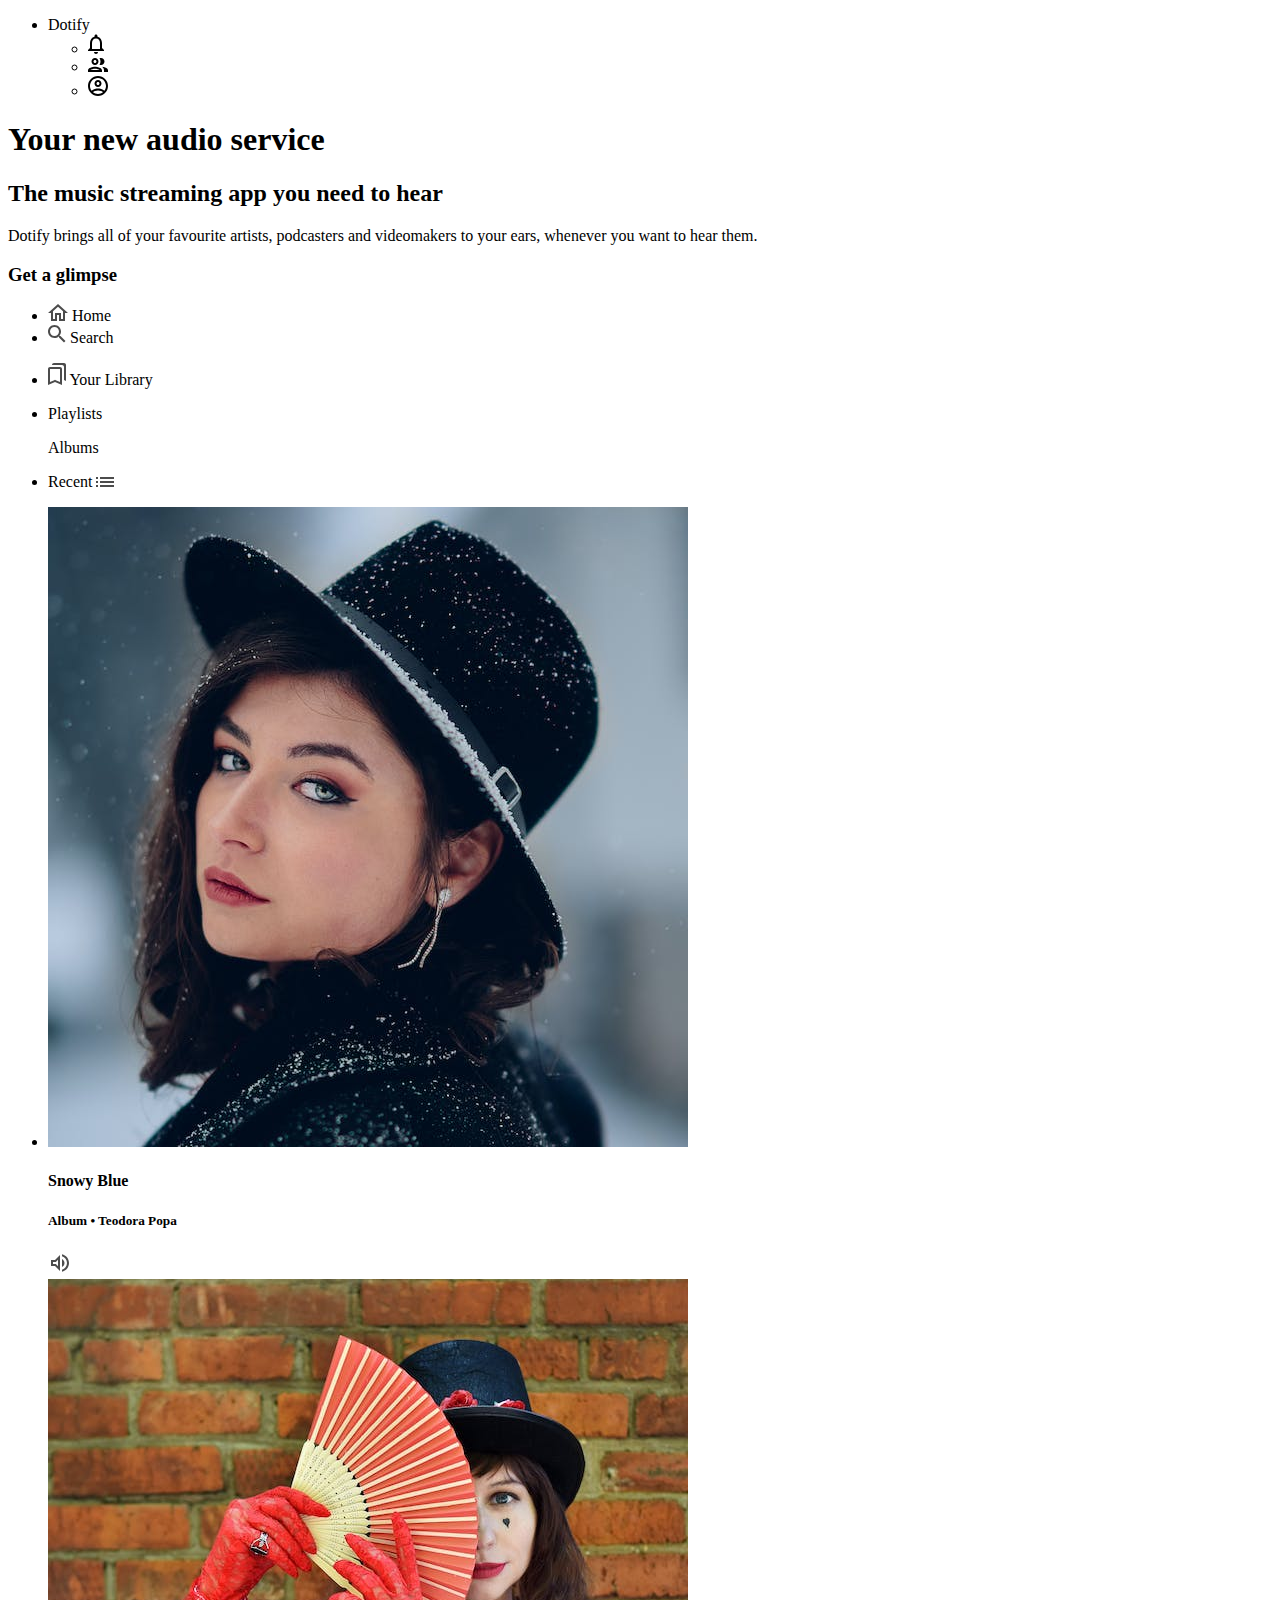
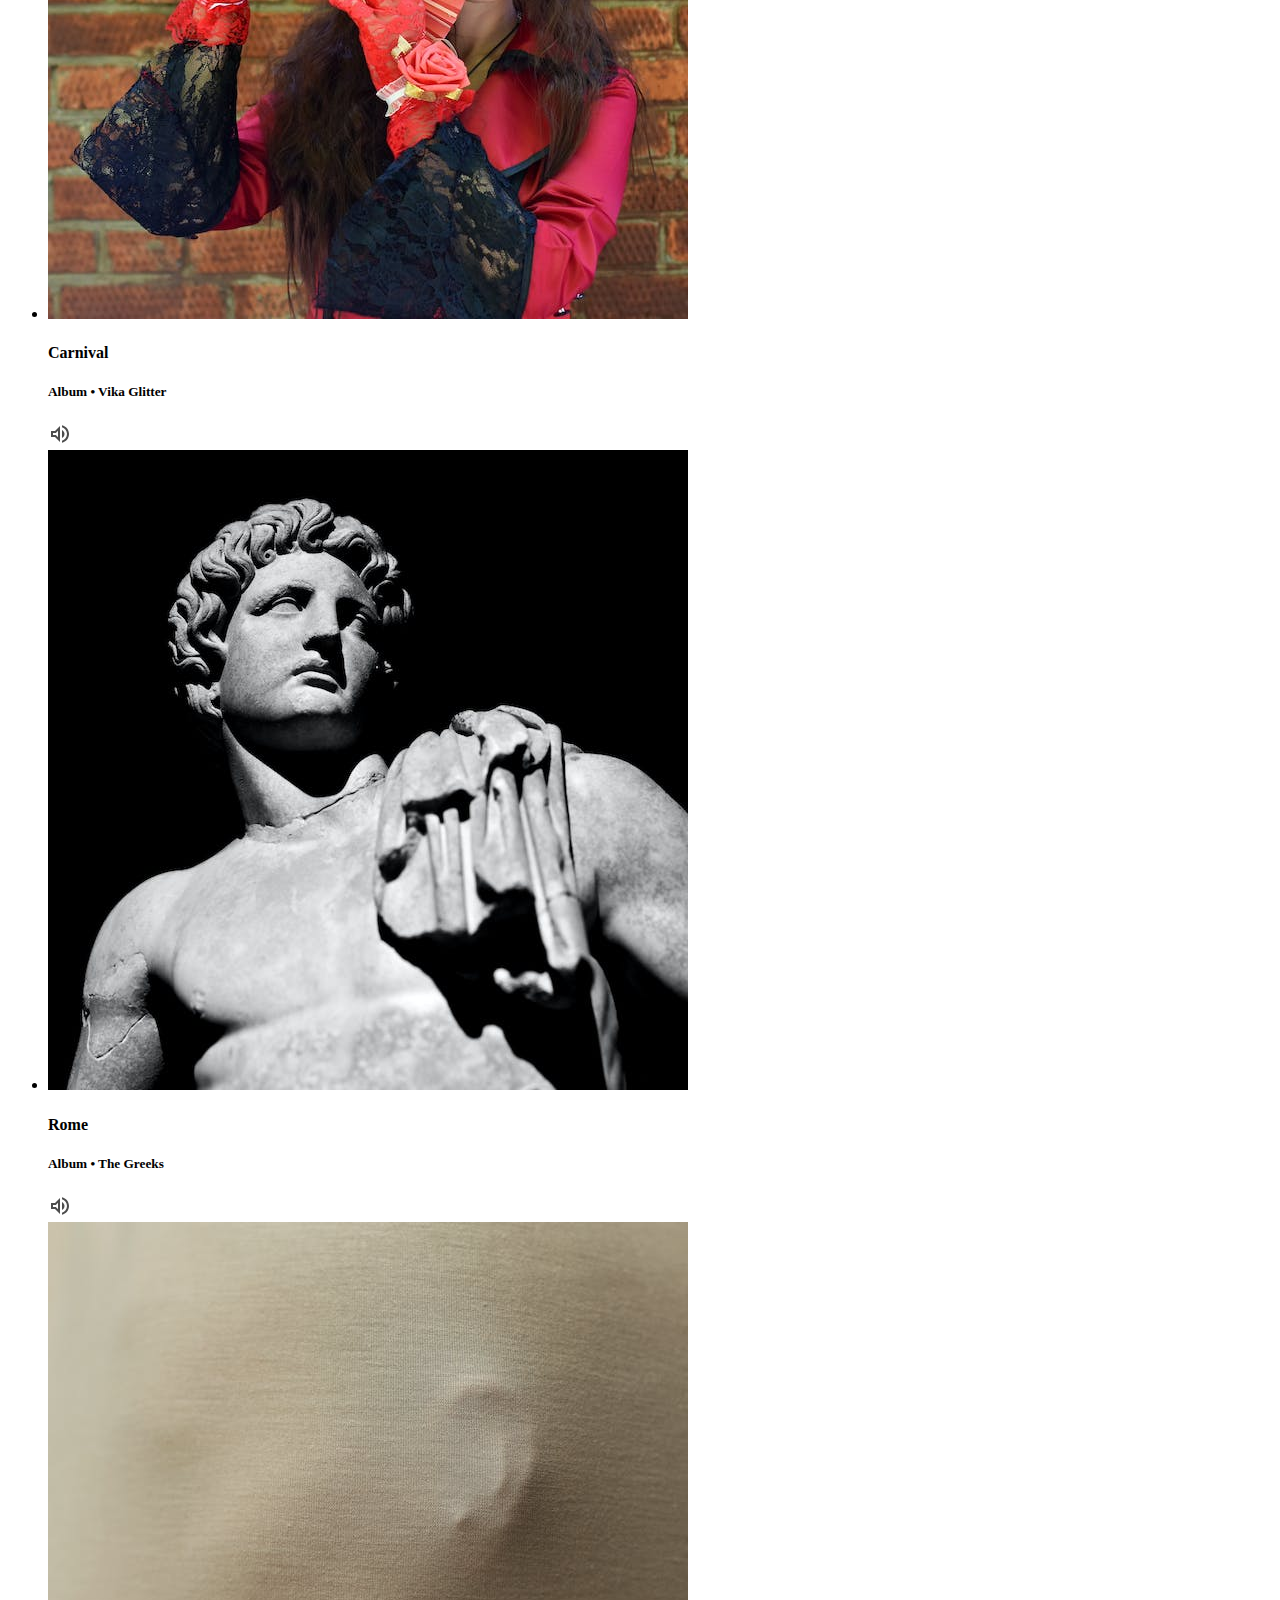
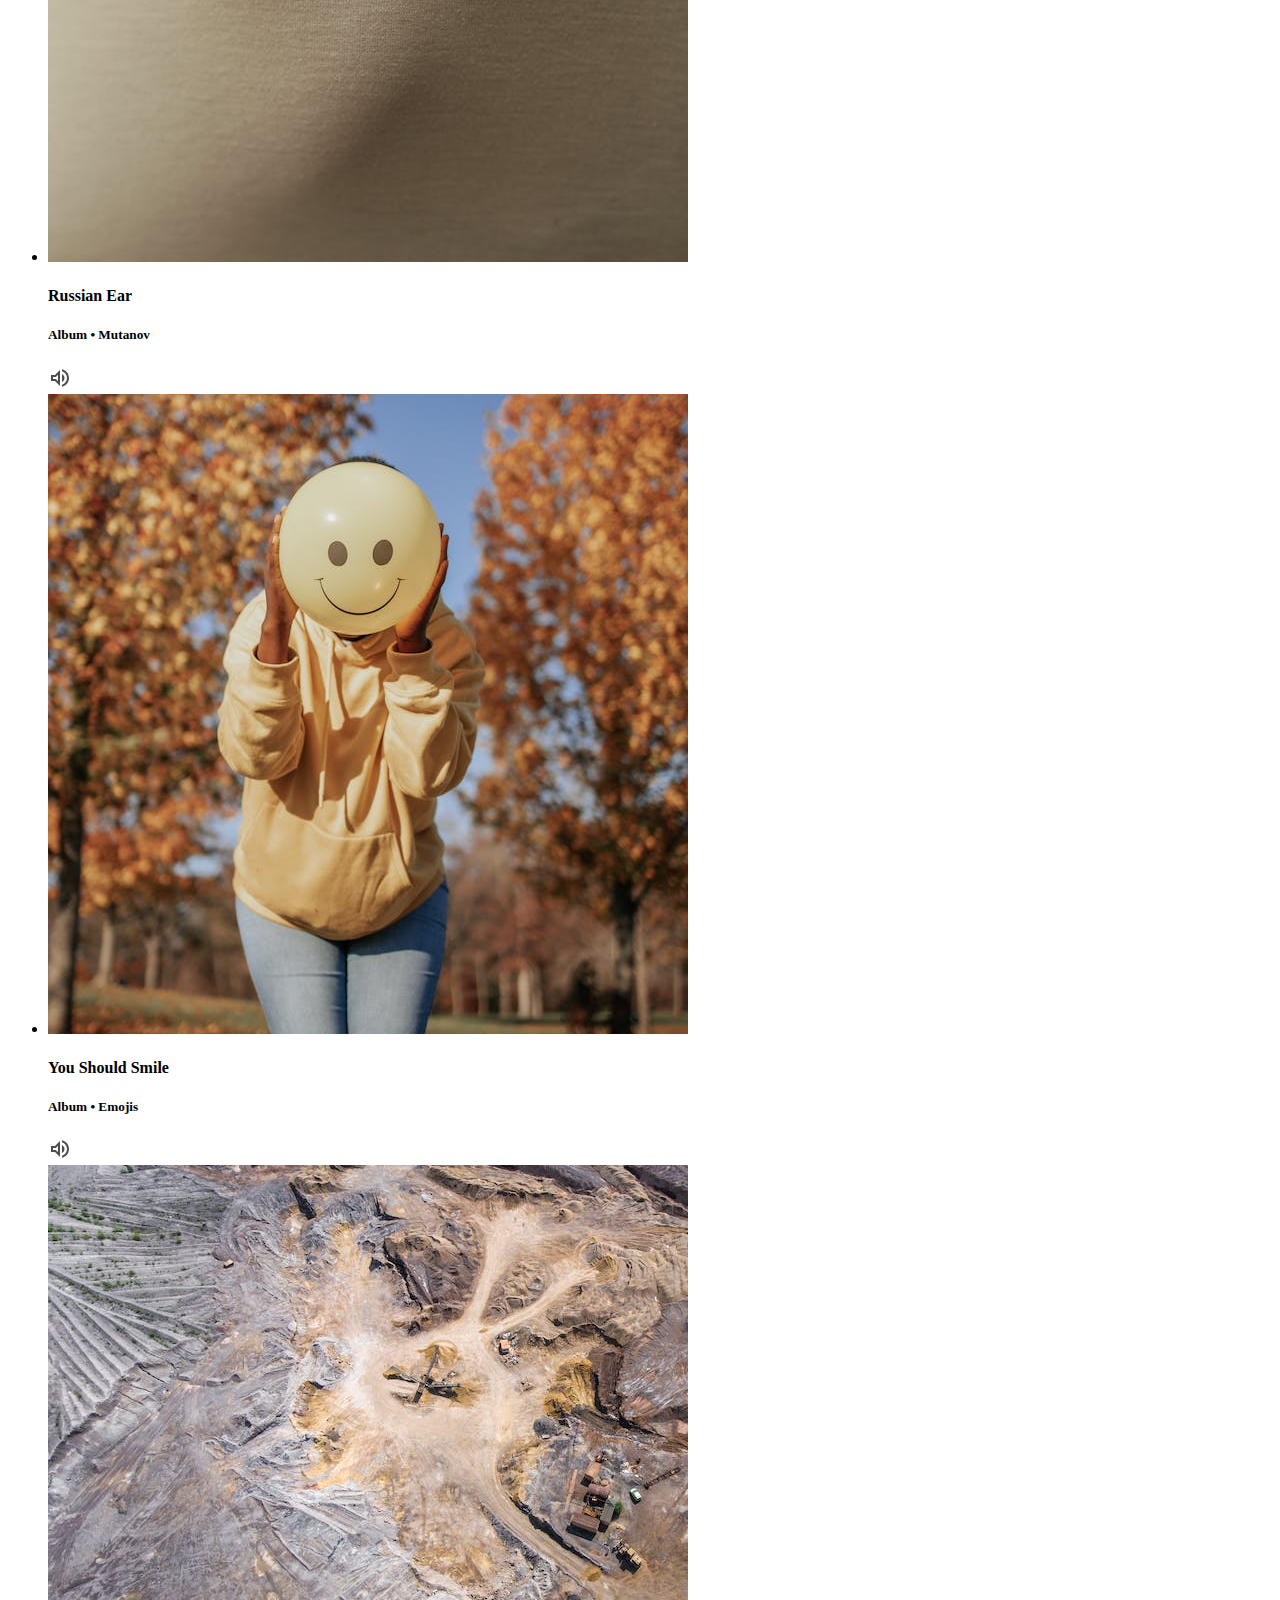
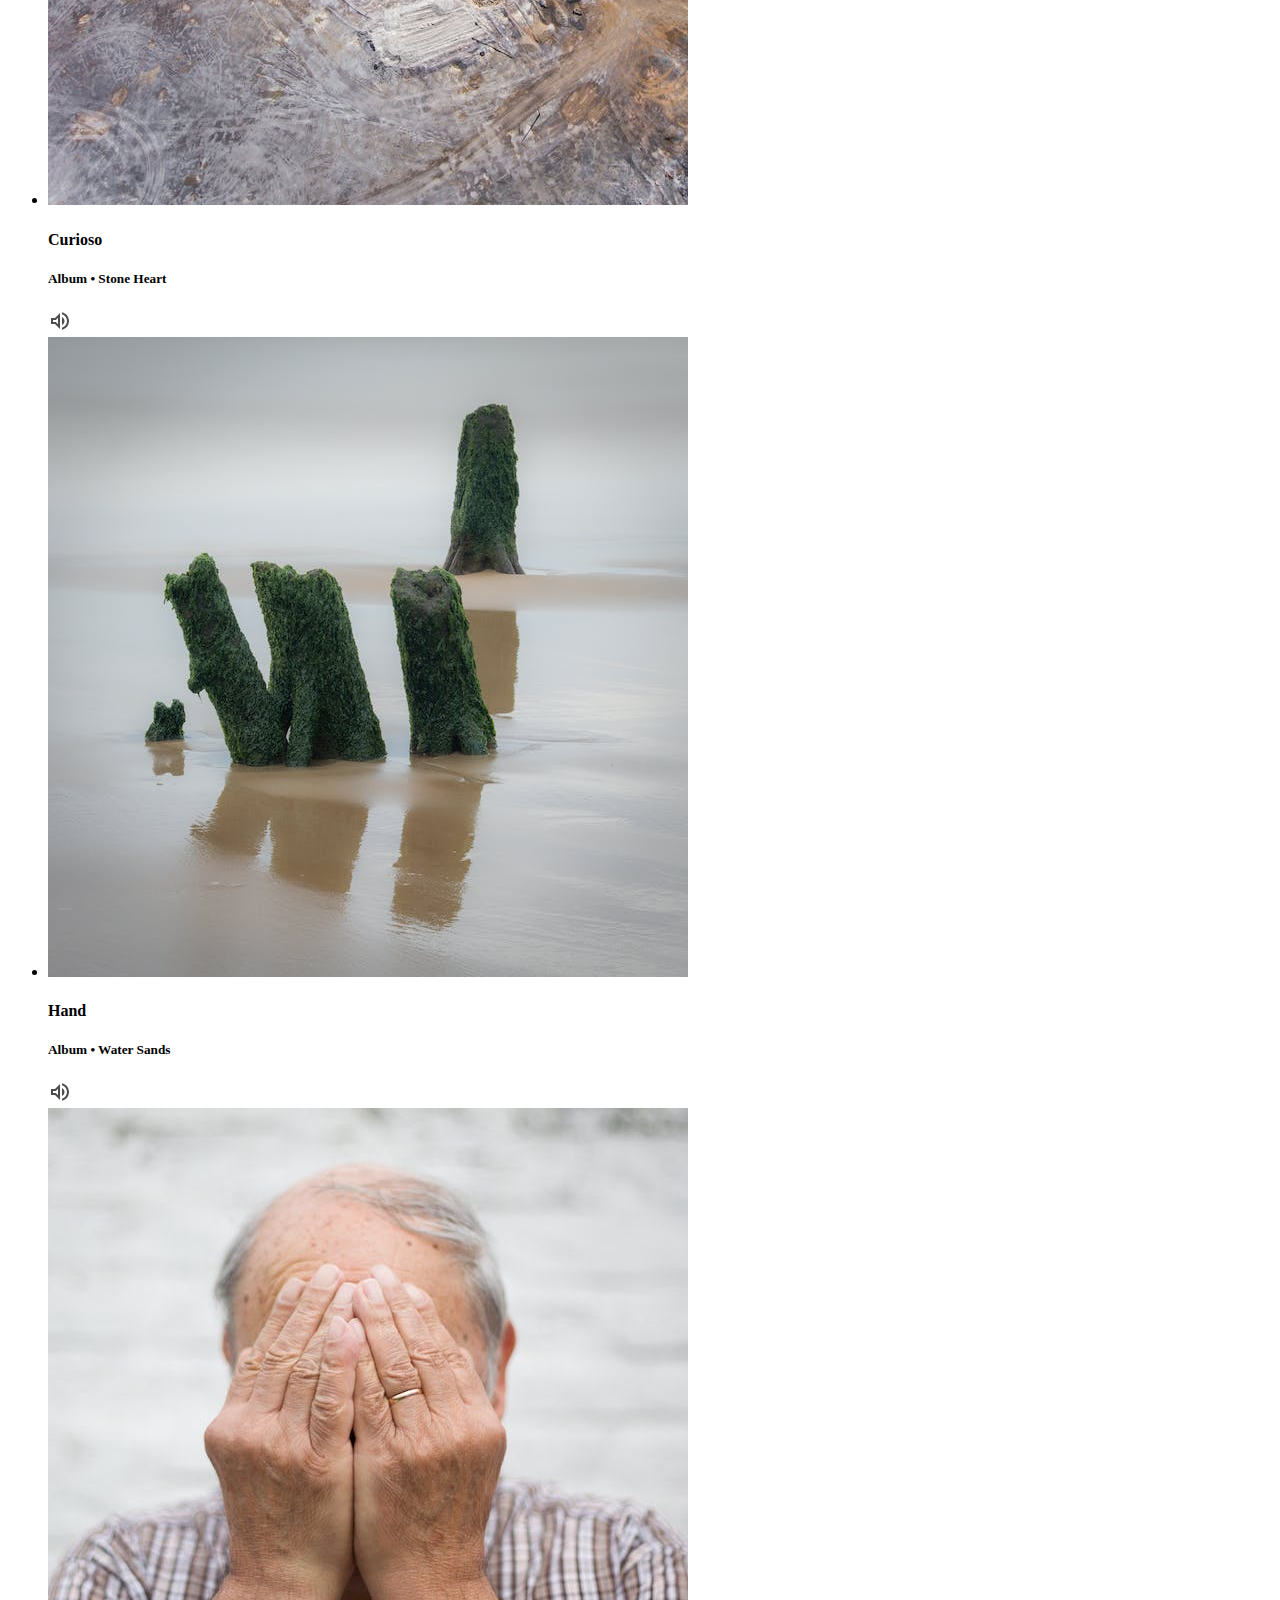
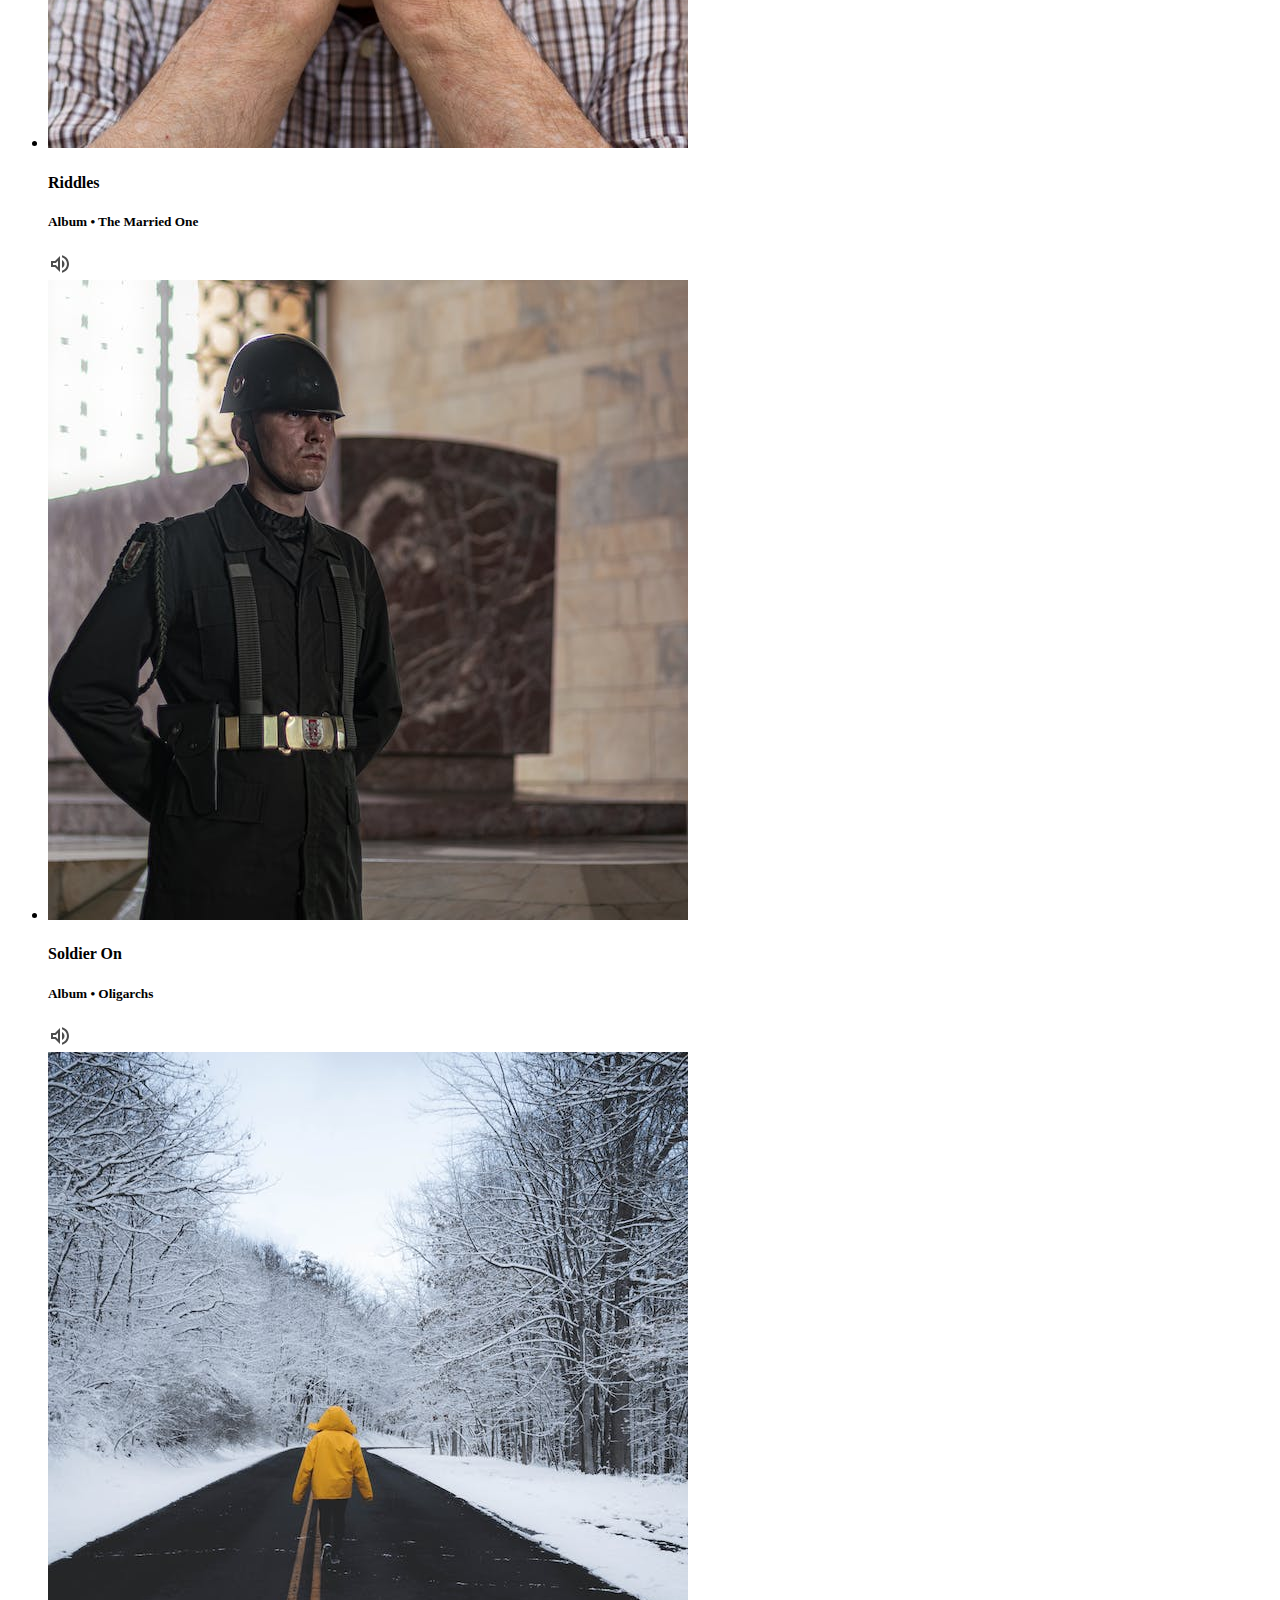
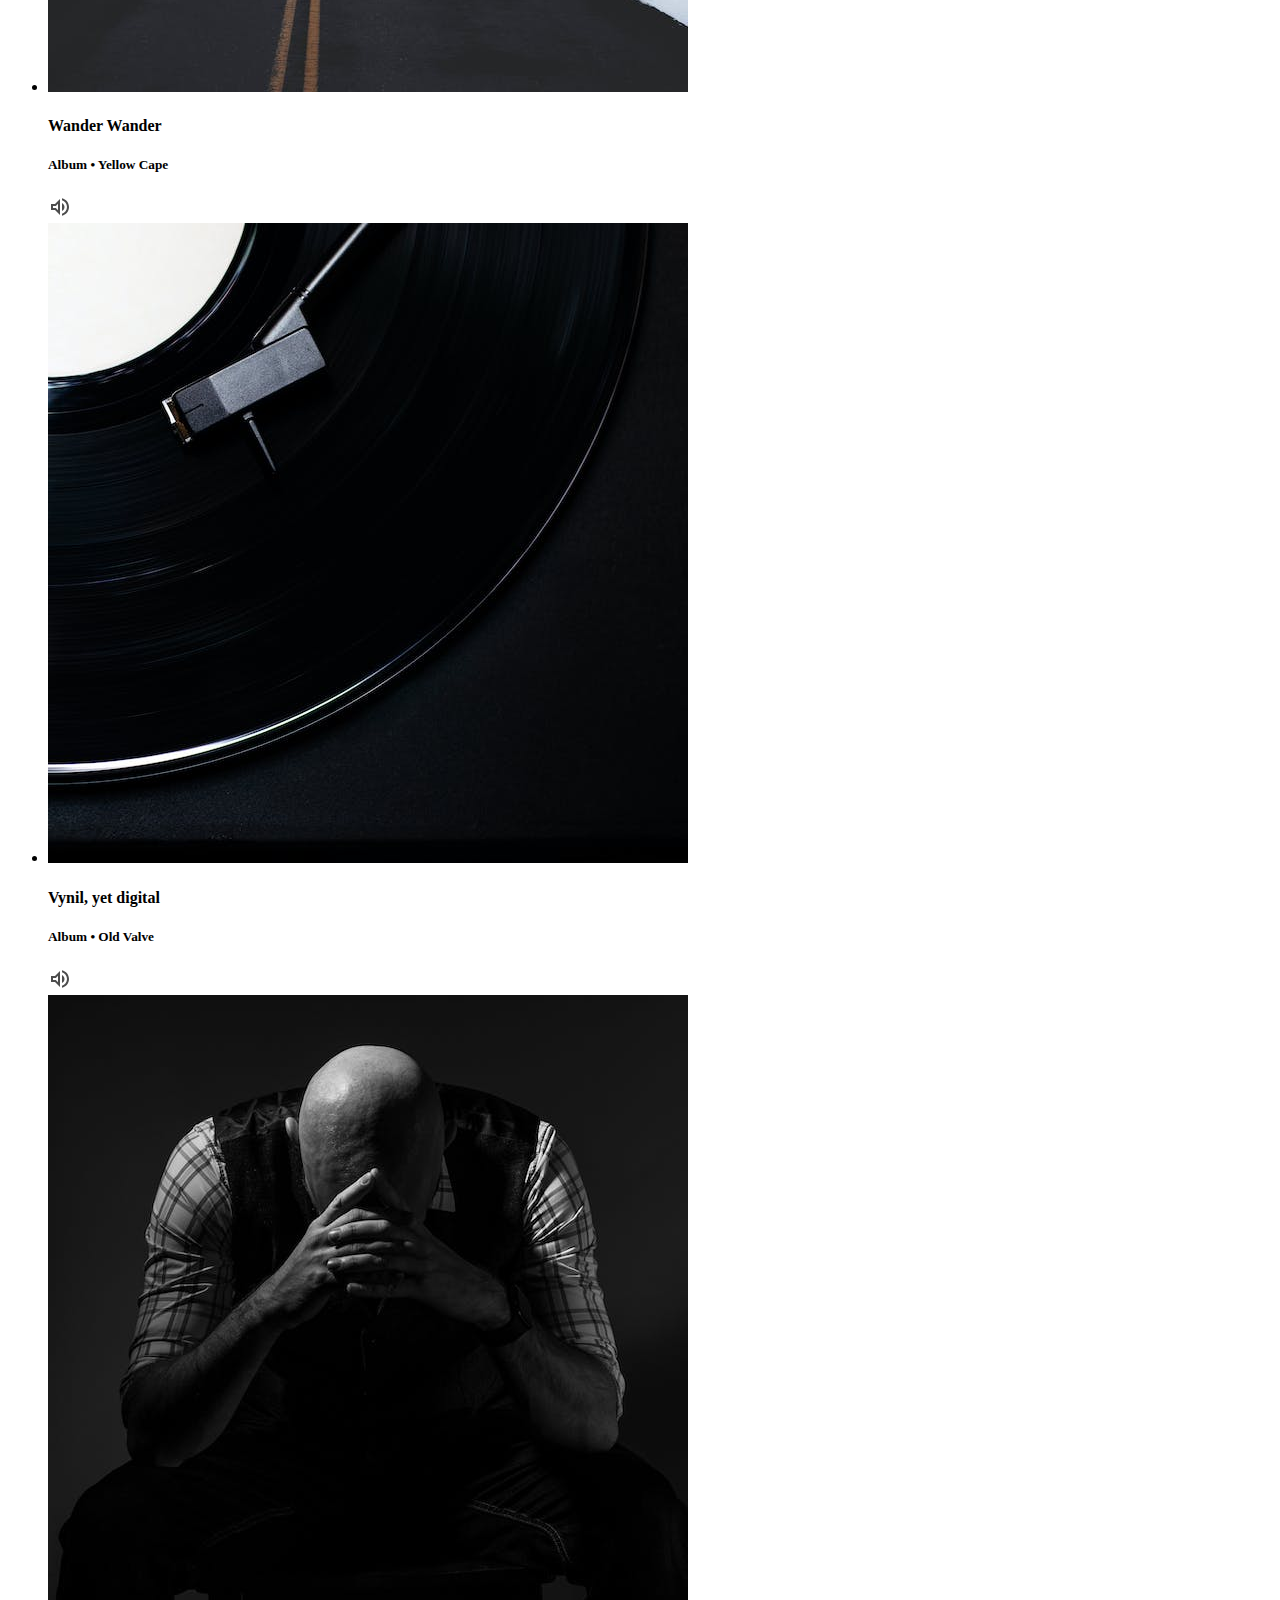
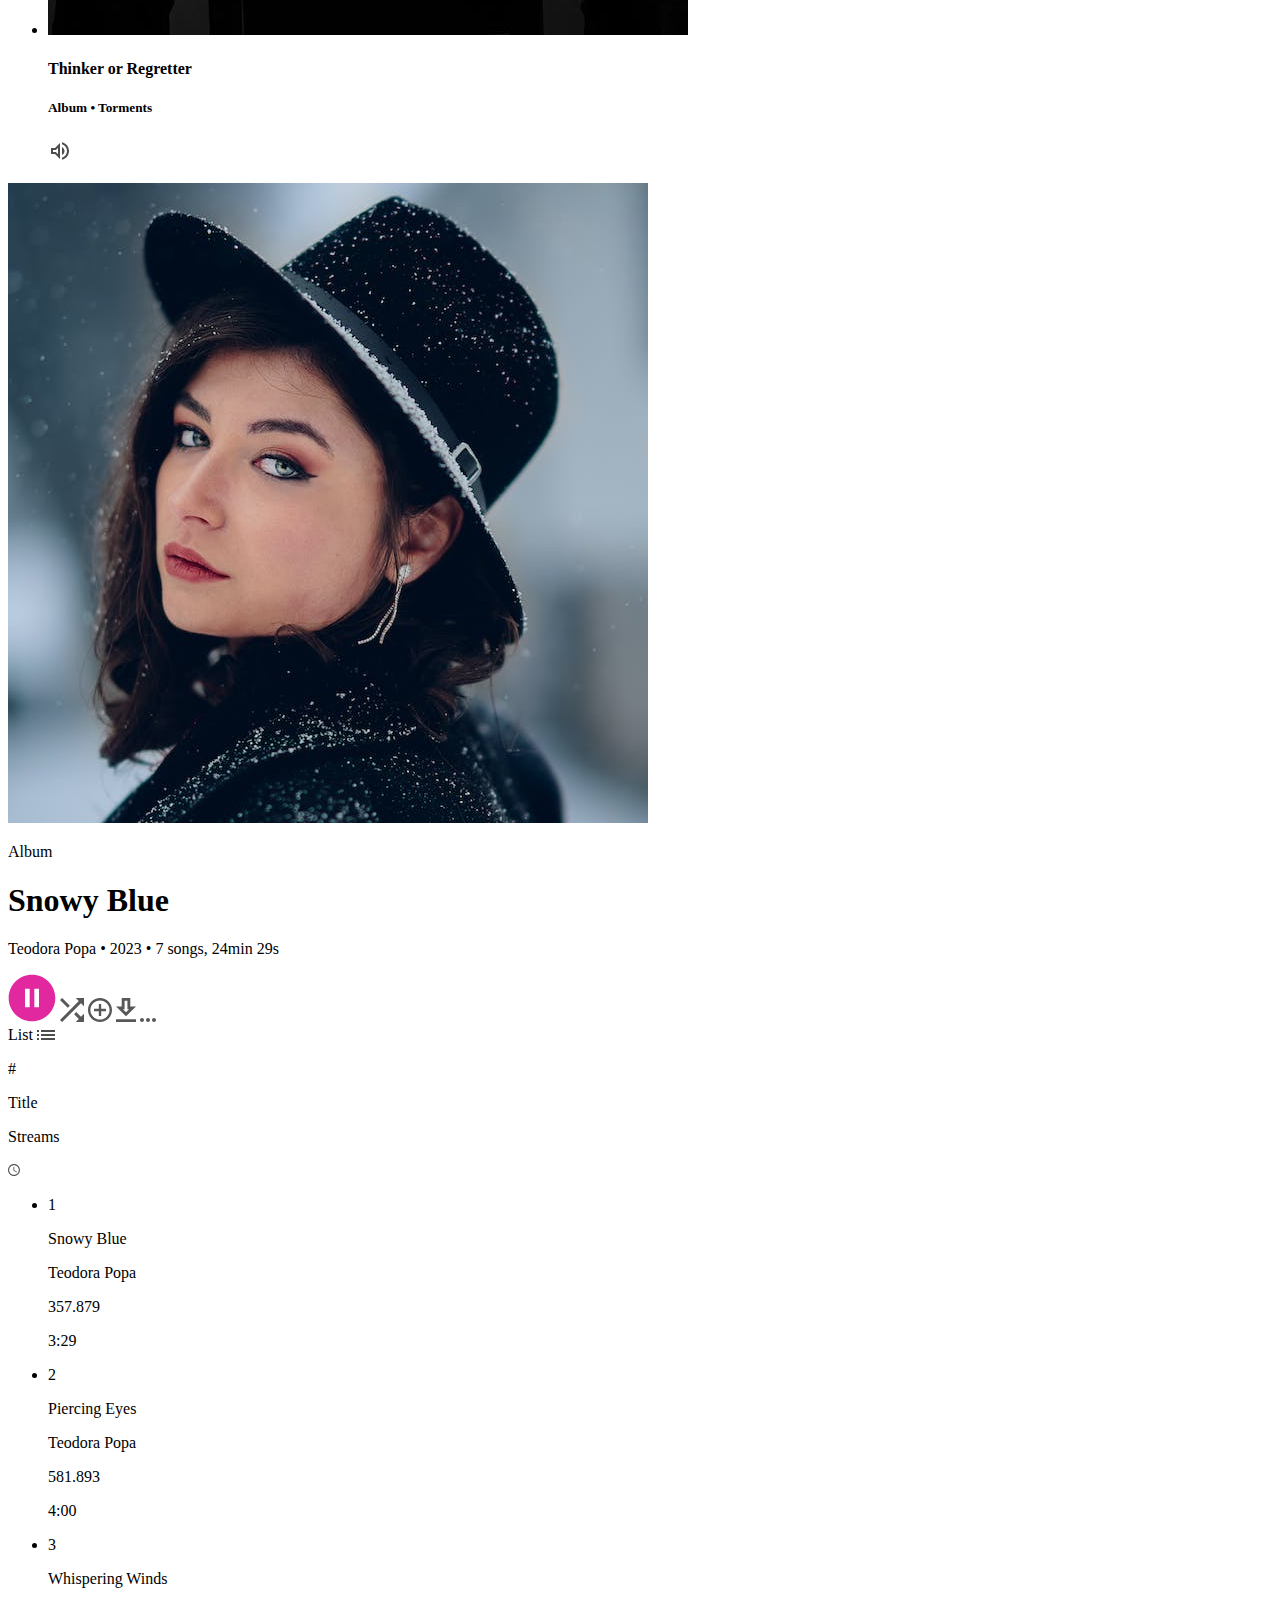
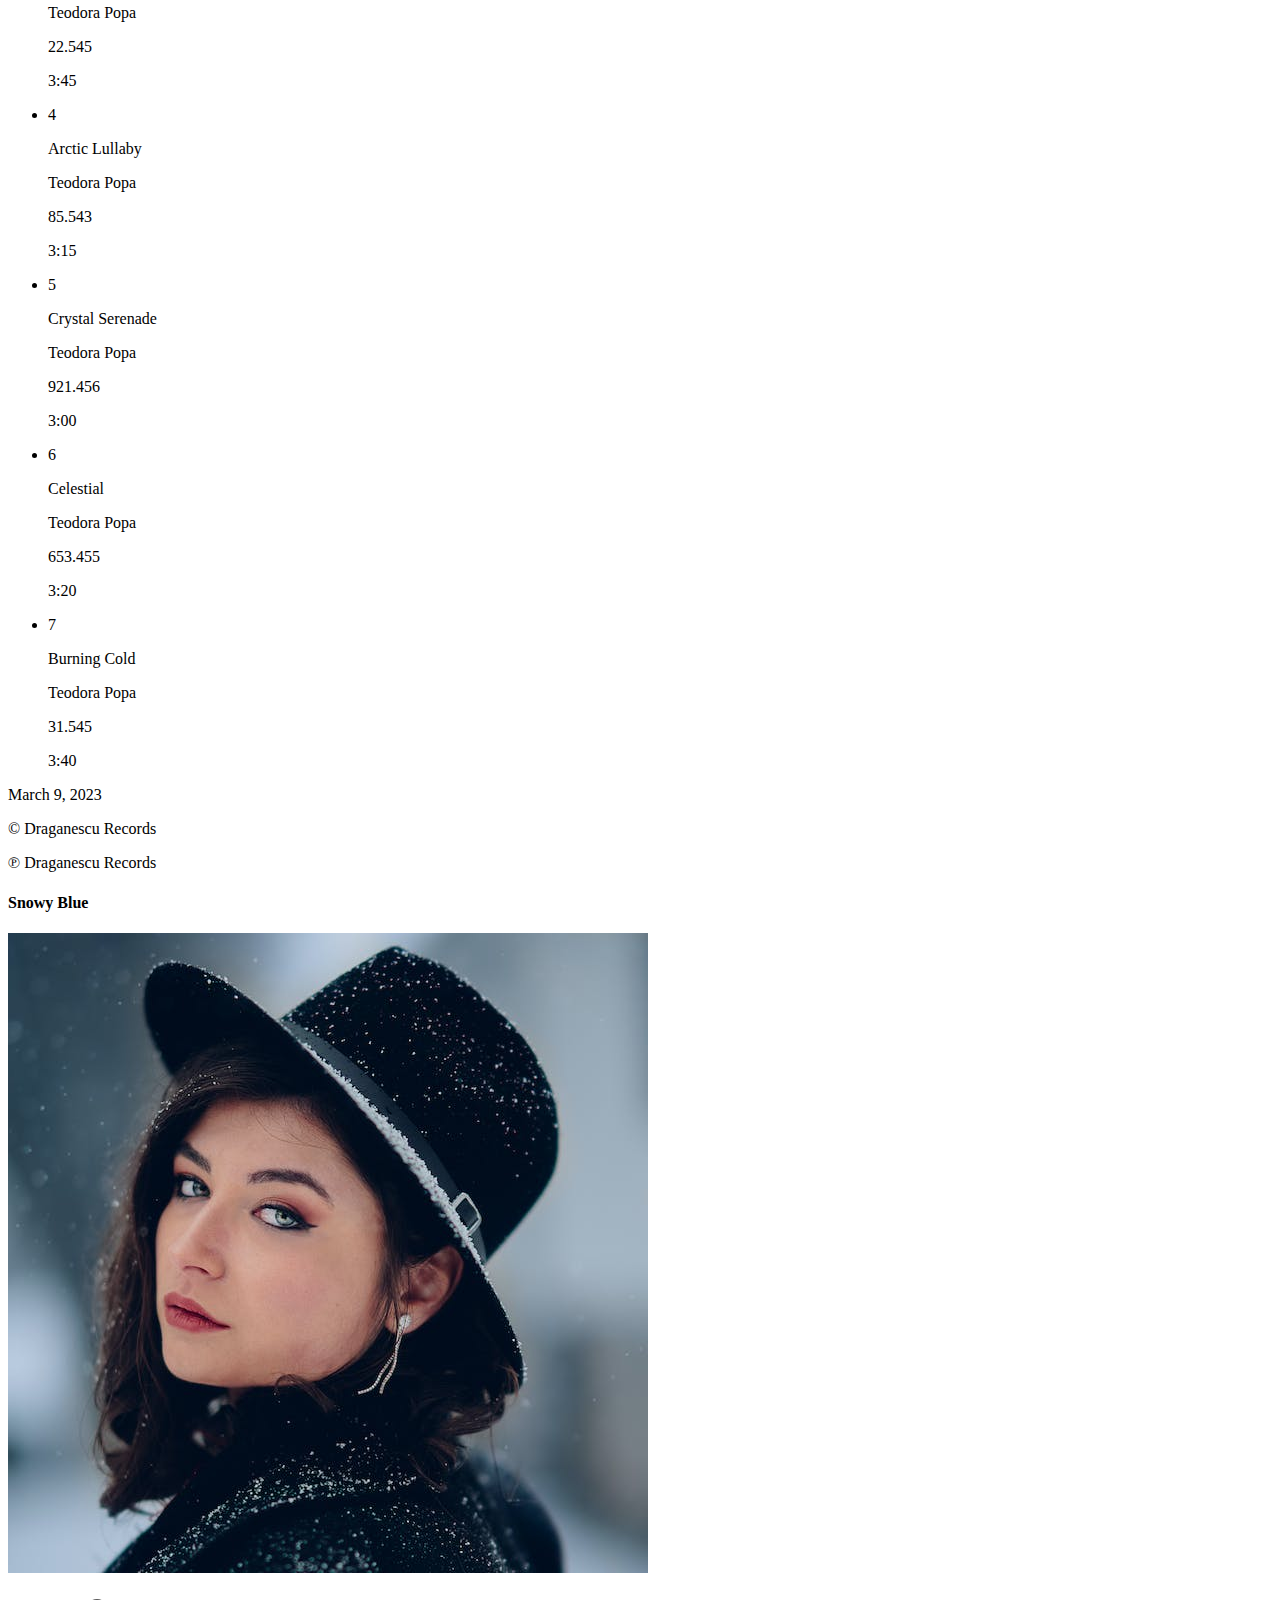
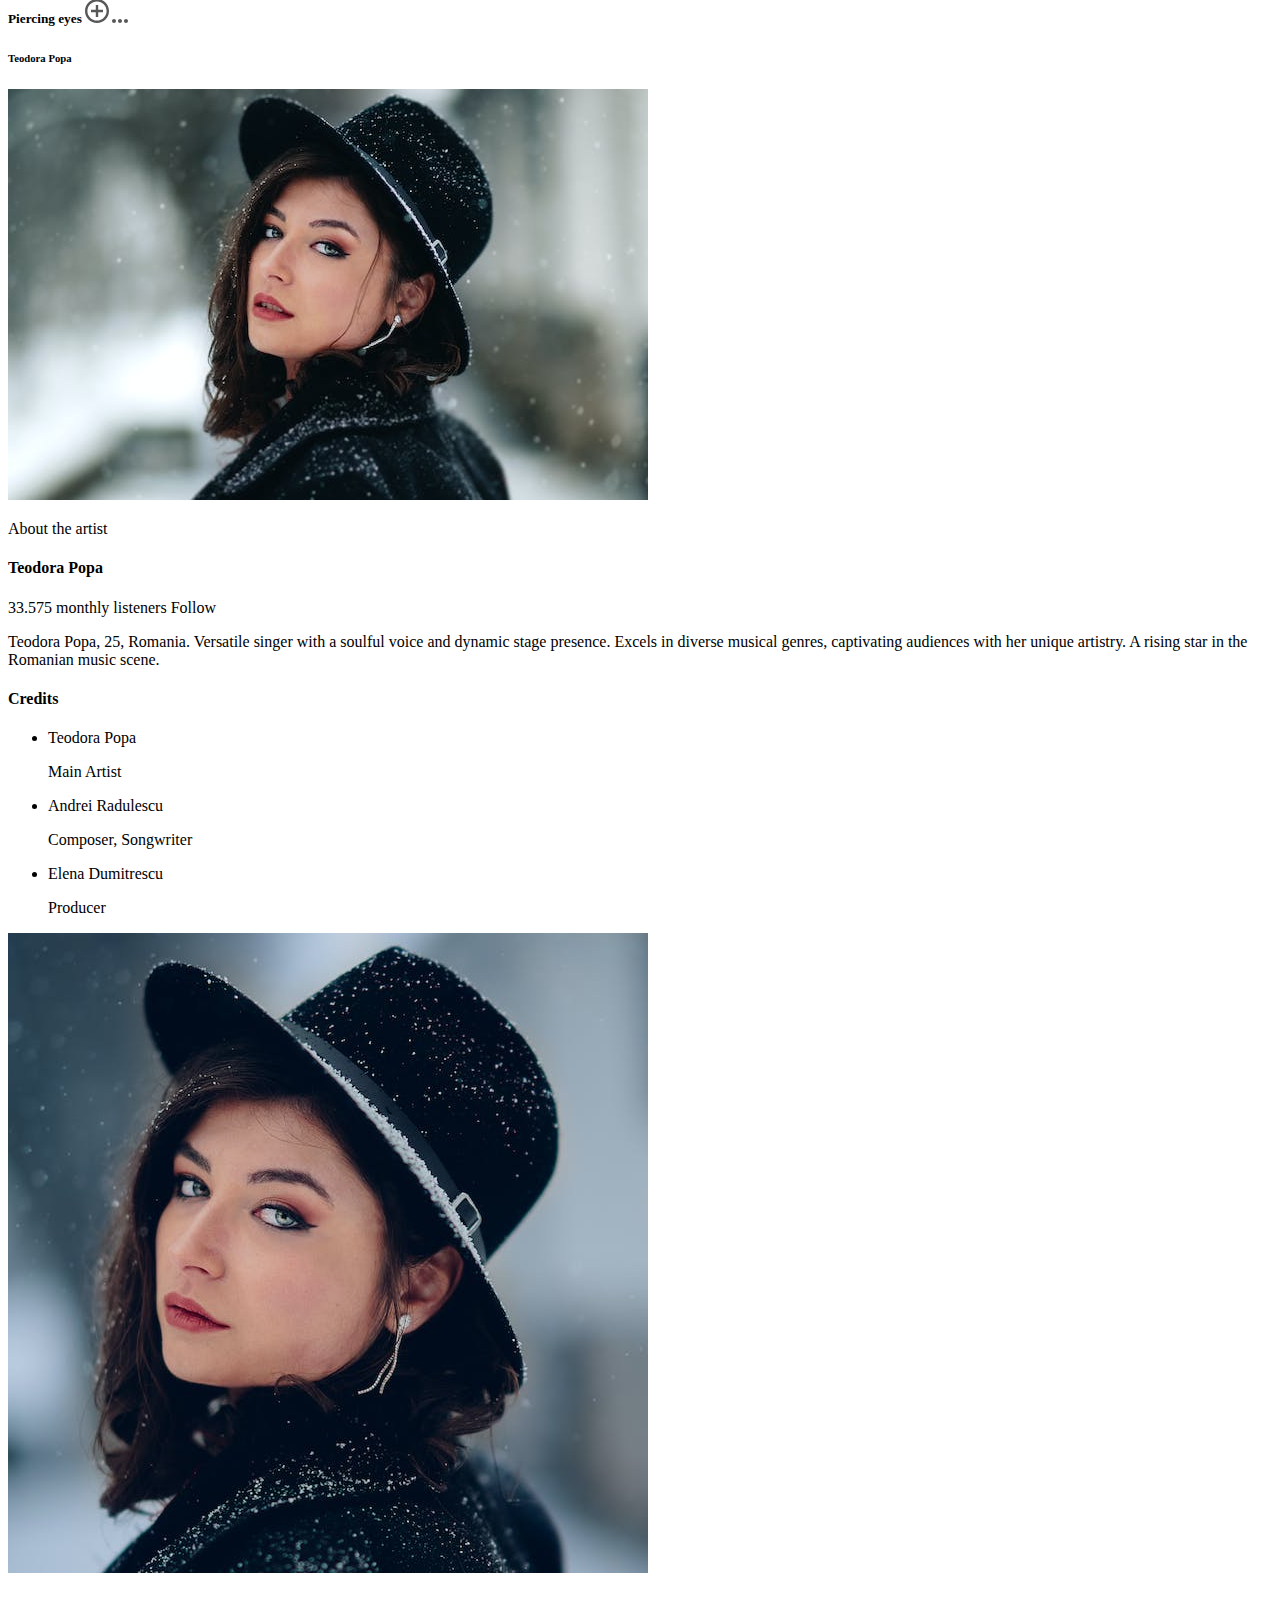
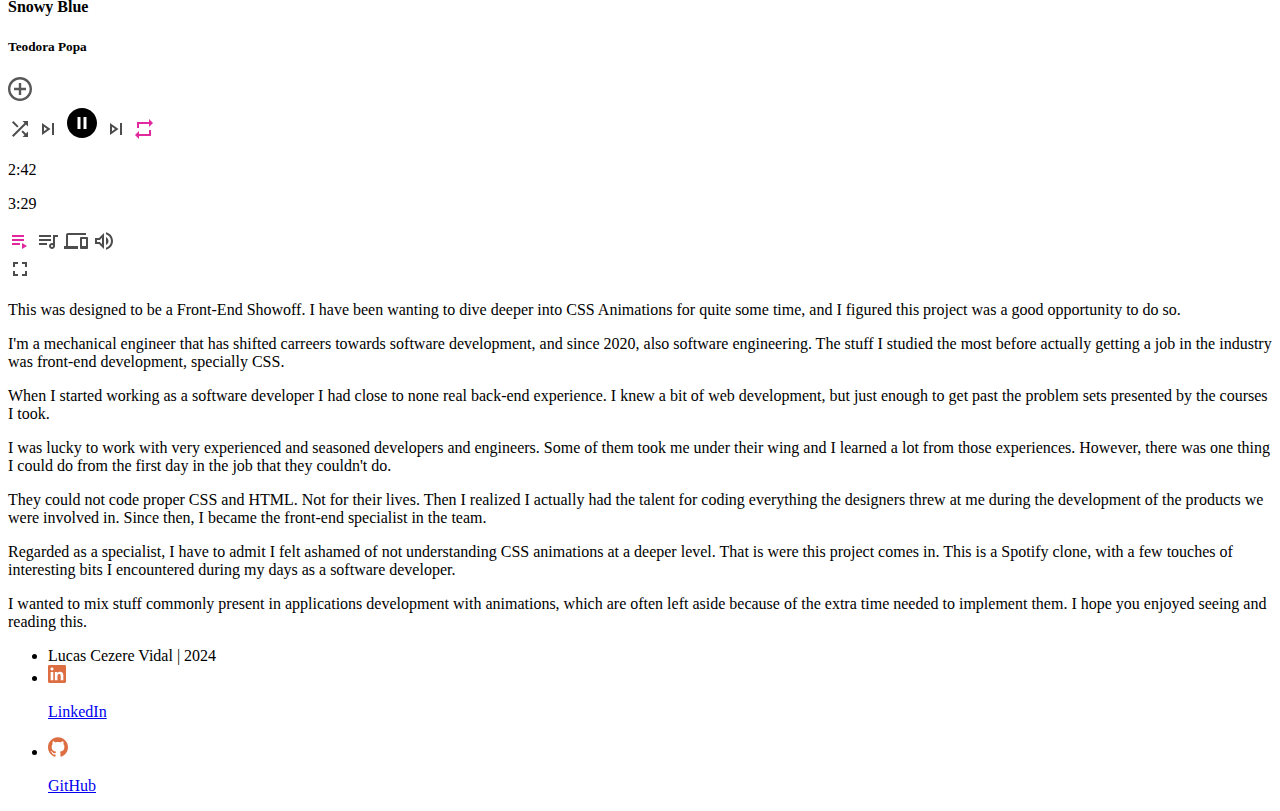
==== commit a8543dab: "Add hover transitions and animations for dotify glimpse" ====
--- a/front-end-showoff.html
+++ b/front-end-showoff.html
@@ -82,65 +82,185 @@
             </li>
           </ul>
           <ul class="dotify-component dotify-library-albums">
-            <li>
+            <li class="active">
               <img src="assets/images/album-covers/snowy-blue.jpg">
               <h4>Snowy Blue</h4>
               <h5>Album • Teodora Popa</h5>
+              <svg xmlns="http://www.w3.org/2000/svg" width="24" height="24" viewBox="0 0 24 24" fill="none">
+                <g clip-path="url(#clip0_156_590)">
+                <path d="M3 8.99998V15H7L12 20V3.99998L7 8.99998H3ZM10 8.82998V15.17L7.83 13H5V11H7.83L10 8.82998ZM16.5 12C16.5 10.23 15.48 8.70998 14 7.96998V16.02C15.48 15.29 16.5 13.77 16.5 12ZM14 3.22998V5.28998C16.89 6.14998 19 8.82998 19 12C19 15.17 16.89 17.85 14 18.71V20.77C18.01 19.86 21 16.28 21 12C21 7.71998 18.01 4.13998 14 3.22998Z" fill="#4D4D4D"/>
+                </g>
+                <defs>
+                <clipPath id="clip0_156_590">
+                <rect width="24" height="24" fill="white"/>
+                </clipPath>
+                </defs>
+              </svg>
             </li>
             <li>
               <img src="assets/images/album-covers/carnival.jpg">
               <h4>Carnival</h4>
               <h5>Album • Vika Glitter</h5>
+              <svg xmlns="http://www.w3.org/2000/svg" width="24" height="24" viewBox="0 0 24 24" fill="none">
+                <g clip-path="url(#clip0_156_590)">
+                <path d="M3 8.99998V15H7L12 20V3.99998L7 8.99998H3ZM10 8.82998V15.17L7.83 13H5V11H7.83L10 8.82998ZM16.5 12C16.5 10.23 15.48 8.70998 14 7.96998V16.02C15.48 15.29 16.5 13.77 16.5 12ZM14 3.22998V5.28998C16.89 6.14998 19 8.82998 19 12C19 15.17 16.89 17.85 14 18.71V20.77C18.01 19.86 21 16.28 21 12C21 7.71998 18.01 4.13998 14 3.22998Z" fill="#4D4D4D"/>
+                </g>
+                <defs>
+                <clipPath id="clip0_156_590">
+                <rect width="24" height="24" fill="white"/>
+                </clipPath>
+                </defs>
+              </svg>
             </li>
             <li>
               <img src="assets/images/album-covers/rome.jpg">
               <h4>Rome</h4>
               <h5>Album • The Greeks</h5>
+              <svg xmlns="http://www.w3.org/2000/svg" width="24" height="24" viewBox="0 0 24 24" fill="none">
+                <g clip-path="url(#clip0_156_590)">
+                <path d="M3 8.99998V15H7L12 20V3.99998L7 8.99998H3ZM10 8.82998V15.17L7.83 13H5V11H7.83L10 8.82998ZM16.5 12C16.5 10.23 15.48 8.70998 14 7.96998V16.02C15.48 15.29 16.5 13.77 16.5 12ZM14 3.22998V5.28998C16.89 6.14998 19 8.82998 19 12C19 15.17 16.89 17.85 14 18.71V20.77C18.01 19.86 21 16.28 21 12C21 7.71998 18.01 4.13998 14 3.22998Z" fill="#4D4D4D"/>
+                </g>
+                <defs>
+                <clipPath id="clip0_156_590">
+                <rect width="24" height="24" fill="white"/>
+                </clipPath>
+                </defs>
+              </svg>
             </li>
             <li>
               <img src="assets/images/album-covers/russian-ear.jpg">
               <h4>Russian Ear</h4>
               <h5>Album • Mutanov</h5>
+                            <svg xmlns="http://www.w3.org/2000/svg" width="24" height="24" viewBox="0 0 24 24" fill="none">
+                <g clip-path="url(#clip0_156_590)">
+                <path d="M3 8.99998V15H7L12 20V3.99998L7 8.99998H3ZM10 8.82998V15.17L7.83 13H5V11H7.83L10 8.82998ZM16.5 12C16.5 10.23 15.48 8.70998 14 7.96998V16.02C15.48 15.29 16.5 13.77 16.5 12ZM14 3.22998V5.28998C16.89 6.14998 19 8.82998 19 12C19 15.17 16.89 17.85 14 18.71V20.77C18.01 19.86 21 16.28 21 12C21 7.71998 18.01 4.13998 14 3.22998Z" fill="#4D4D4D"/>
+                </g>
+                <defs>
+                <clipPath id="clip0_156_590">
+                <rect width="24" height="24" fill="white"/>
+                </clipPath>
+                </defs>
+              </svg>
             </li>
             <li>
               <img src="assets/images/album-covers/you-should-smile.jpg">
               <h4>You Should Smile</h4>
               <h5>Album • Emojis</h5>
+                            <svg xmlns="http://www.w3.org/2000/svg" width="24" height="24" viewBox="0 0 24 24" fill="none">
+                <g clip-path="url(#clip0_156_590)">
+                <path d="M3 8.99998V15H7L12 20V3.99998L7 8.99998H3ZM10 8.82998V15.17L7.83 13H5V11H7.83L10 8.82998ZM16.5 12C16.5 10.23 15.48 8.70998 14 7.96998V16.02C15.48 15.29 16.5 13.77 16.5 12ZM14 3.22998V5.28998C16.89 6.14998 19 8.82998 19 12C19 15.17 16.89 17.85 14 18.71V20.77C18.01 19.86 21 16.28 21 12C21 7.71998 18.01 4.13998 14 3.22998Z" fill="#4D4D4D"/>
+                </g>
+                <defs>
+                <clipPath id="clip0_156_590">
+                <rect width="24" height="24" fill="white"/>
+                </clipPath>
+                </defs>
+              </svg>
             </li>
             <li>
               <img src="assets/images/album-covers/curioso.jpg">
               <h4>Curioso</h4>
               <h5>Album • Stone Heart</h5>
+                            <svg xmlns="http://www.w3.org/2000/svg" width="24" height="24" viewBox="0 0 24 24" fill="none">
+                <g clip-path="url(#clip0_156_590)">
+                <path d="M3 8.99998V15H7L12 20V3.99998L7 8.99998H3ZM10 8.82998V15.17L7.83 13H5V11H7.83L10 8.82998ZM16.5 12C16.5 10.23 15.48 8.70998 14 7.96998V16.02C15.48 15.29 16.5 13.77 16.5 12ZM14 3.22998V5.28998C16.89 6.14998 19 8.82998 19 12C19 15.17 16.89 17.85 14 18.71V20.77C18.01 19.86 21 16.28 21 12C21 7.71998 18.01 4.13998 14 3.22998Z" fill="#4D4D4D"/>
+                </g>
+                <defs>
+                <clipPath id="clip0_156_590">
+                <rect width="24" height="24" fill="white"/>
+                </clipPath>
+                </defs>
+              </svg>
             </li>
             <li>
               <img src="assets/images/album-covers/hand.jpg">
               <h4>Hand</h4>
               <h5>Album • Water Sands</h5>
+                            <svg xmlns="http://www.w3.org/2000/svg" width="24" height="24" viewBox="0 0 24 24" fill="none">
+                <g clip-path="url(#clip0_156_590)">
+                <path d="M3 8.99998V15H7L12 20V3.99998L7 8.99998H3ZM10 8.82998V15.17L7.83 13H5V11H7.83L10 8.82998ZM16.5 12C16.5 10.23 15.48 8.70998 14 7.96998V16.02C15.48 15.29 16.5 13.77 16.5 12ZM14 3.22998V5.28998C16.89 6.14998 19 8.82998 19 12C19 15.17 16.89 17.85 14 18.71V20.77C18.01 19.86 21 16.28 21 12C21 7.71998 18.01 4.13998 14 3.22998Z" fill="#4D4D4D"/>
+                </g>
+                <defs>
+                <clipPath id="clip0_156_590">
+                <rect width="24" height="24" fill="white"/>
+                </clipPath>
+                </defs>
+              </svg>
             </li>
             <li>
               <img src="assets/images/album-covers/riddles.jpg">
               <h4>Riddles</h4>
               <h5>Album • The Married One</h5>
+                            <svg xmlns="http://www.w3.org/2000/svg" width="24" height="24" viewBox="0 0 24 24" fill="none">
+                <g clip-path="url(#clip0_156_590)">
+                <path d="M3 8.99998V15H7L12 20V3.99998L7 8.99998H3ZM10 8.82998V15.17L7.83 13H5V11H7.83L10 8.82998ZM16.5 12C16.5 10.23 15.48 8.70998 14 7.96998V16.02C15.48 15.29 16.5 13.77 16.5 12ZM14 3.22998V5.28998C16.89 6.14998 19 8.82998 19 12C19 15.17 16.89 17.85 14 18.71V20.77C18.01 19.86 21 16.28 21 12C21 7.71998 18.01 4.13998 14 3.22998Z" fill="#4D4D4D"/>
+                </g>
+                <defs>
+                <clipPath id="clip0_156_590">
+                <rect width="24" height="24" fill="white"/>
+                </clipPath>
+                </defs>
+              </svg>
             </li>
             <li>
               <img src="assets/images/album-covers/soldier-on.jpg">
               <h4>Soldier On</h4>
               <h5>Album • Oligarchs</h5>
+                            <svg xmlns="http://www.w3.org/2000/svg" width="24" height="24" viewBox="0 0 24 24" fill="none">
+                <g clip-path="url(#clip0_156_590)">
+                <path d="M3 8.99998V15H7L12 20V3.99998L7 8.99998H3ZM10 8.82998V15.17L7.83 13H5V11H7.83L10 8.82998ZM16.5 12C16.5 10.23 15.48 8.70998 14 7.96998V16.02C15.48 15.29 16.5 13.77 16.5 12ZM14 3.22998V5.28998C16.89 6.14998 19 8.82998 19 12C19 15.17 16.89 17.85 14 18.71V20.77C18.01 19.86 21 16.28 21 12C21 7.71998 18.01 4.13998 14 3.22998Z" fill="#4D4D4D"/>
+                </g>
+                <defs>
+                <clipPath id="clip0_156_590">
+                <rect width="24" height="24" fill="white"/>
+                </clipPath>
+                </defs>
+              </svg>
             </li>
             <li>
               <img src="assets/images/album-covers/wander-wander.jpg">
               <h4>Wander Wander</h4>
               <h5>Album • Yellow Cape</h5>
+                            <svg xmlns="http://www.w3.org/2000/svg" width="24" height="24" viewBox="0 0 24 24" fill="none">
+                <g clip-path="url(#clip0_156_590)">
+                <path d="M3 8.99998V15H7L12 20V3.99998L7 8.99998H3ZM10 8.82998V15.17L7.83 13H5V11H7.83L10 8.82998ZM16.5 12C16.5 10.23 15.48 8.70998 14 7.96998V16.02C15.48 15.29 16.5 13.77 16.5 12ZM14 3.22998V5.28998C16.89 6.14998 19 8.82998 19 12C19 15.17 16.89 17.85 14 18.71V20.77C18.01 19.86 21 16.28 21 12C21 7.71998 18.01 4.13998 14 3.22998Z" fill="#4D4D4D"/>
+                </g>
+                <defs>
+                <clipPath id="clip0_156_590">
+                <rect width="24" height="24" fill="white"/>
+                </clipPath>
+                </defs>
+              </svg>
             </li>
             <li>
               <img src="assets/images/album-covers/vynil-yet-digital.jpg">
               <h4>Vynil, yet digital</h4>
               <h5>Album • Old Valve</h5>
+                            <svg xmlns="http://www.w3.org/2000/svg" width="24" height="24" viewBox="0 0 24 24" fill="none">
+                <g clip-path="url(#clip0_156_590)">
+                <path d="M3 8.99998V15H7L12 20V3.99998L7 8.99998H3ZM10 8.82998V15.17L7.83 13H5V11H7.83L10 8.82998ZM16.5 12C16.5 10.23 15.48 8.70998 14 7.96998V16.02C15.48 15.29 16.5 13.77 16.5 12ZM14 3.22998V5.28998C16.89 6.14998 19 8.82998 19 12C19 15.17 16.89 17.85 14 18.71V20.77C18.01 19.86 21 16.28 21 12C21 7.71998 18.01 4.13998 14 3.22998Z" fill="#4D4D4D"/>
+                </g>
+                <defs>
+                <clipPath id="clip0_156_590">
+                <rect width="24" height="24" fill="white"/>
+                </clipPath>
+                </defs>
+              </svg>
             </li>
             <li>
               <img src="assets/images/album-covers/thinker-or-regretter.jpg">
               <h4>Thinker or Regretter</h4>
               <h5>Album • Torments</h5>
+                            <svg xmlns="http://www.w3.org/2000/svg" width="24" height="24" viewBox="0 0 24 24" fill="none">
+                <g clip-path="url(#clip0_156_590)">
+                <path d="M3 8.99998V15H7L12 20V3.99998L7 8.99998H3ZM10 8.82998V15.17L7.83 13H5V11H7.83L10 8.82998ZM16.5 12C16.5 10.23 15.48 8.70998 14 7.96998V16.02C15.48 15.29 16.5 13.77 16.5 12ZM14 3.22998V5.28998C16.89 6.14998 19 8.82998 19 12C19 15.17 16.89 17.85 14 18.71V20.77C18.01 19.86 21 16.28 21 12C21 7.71998 18.01 4.13998 14 3.22998Z" fill="#4D4D4D"/>
+                </g>
+                <defs>
+                <clipPath id="clip0_156_590">
+                <rect width="24" height="24" fill="white"/>
+                </clipPath>
+                </defs>
+              </svg>
             </li>
           </ul>
         </nav>
@@ -155,7 +275,7 @@
           </div>
           <section class="controls">
             <div class="left-controls">
-              <svg xmlns="http://www.w3.org/2000/svg" width="48" height="48" viewBox="0 0 48 48" fill="none">
+              <svg class="active" xmlns="http://www.w3.org/2000/svg" width="48" height="48" viewBox="0 0 48 48" fill="none">
                 <path d="M24.0001 0.666504C11.1201 0.666504 0.666748 11.1198 0.666748 23.9998C0.666748 36.8798 11.1201 47.3332 24.0001 47.3332C36.8801 47.3332 47.3334 36.8798 47.3334 23.9998C47.3334 11.1198 36.8801 0.666504 24.0001 0.666504ZM21.6667 33.3332H17.0001V14.6665H21.6667V33.3332ZM31.0001 33.3332H26.3334V14.6665H31.0001V33.3332Z" fill="#E1289F"/>
               </svg>
               <svg xmlns="http://www.w3.org/2000/svg" width="24" height="24" viewBox="0 0 24 24" fill="none">
@@ -343,7 +463,7 @@
           </section>
         </section>
       </section>
-      <aside class="audio-player">
+      <aside class="audio-player height-zero opacity-zero">
         <div class="player-album-info">
           <img src="assets/images/album-covers/snowy-blue.jpg">
           <h4>Snowy Blue</h4>
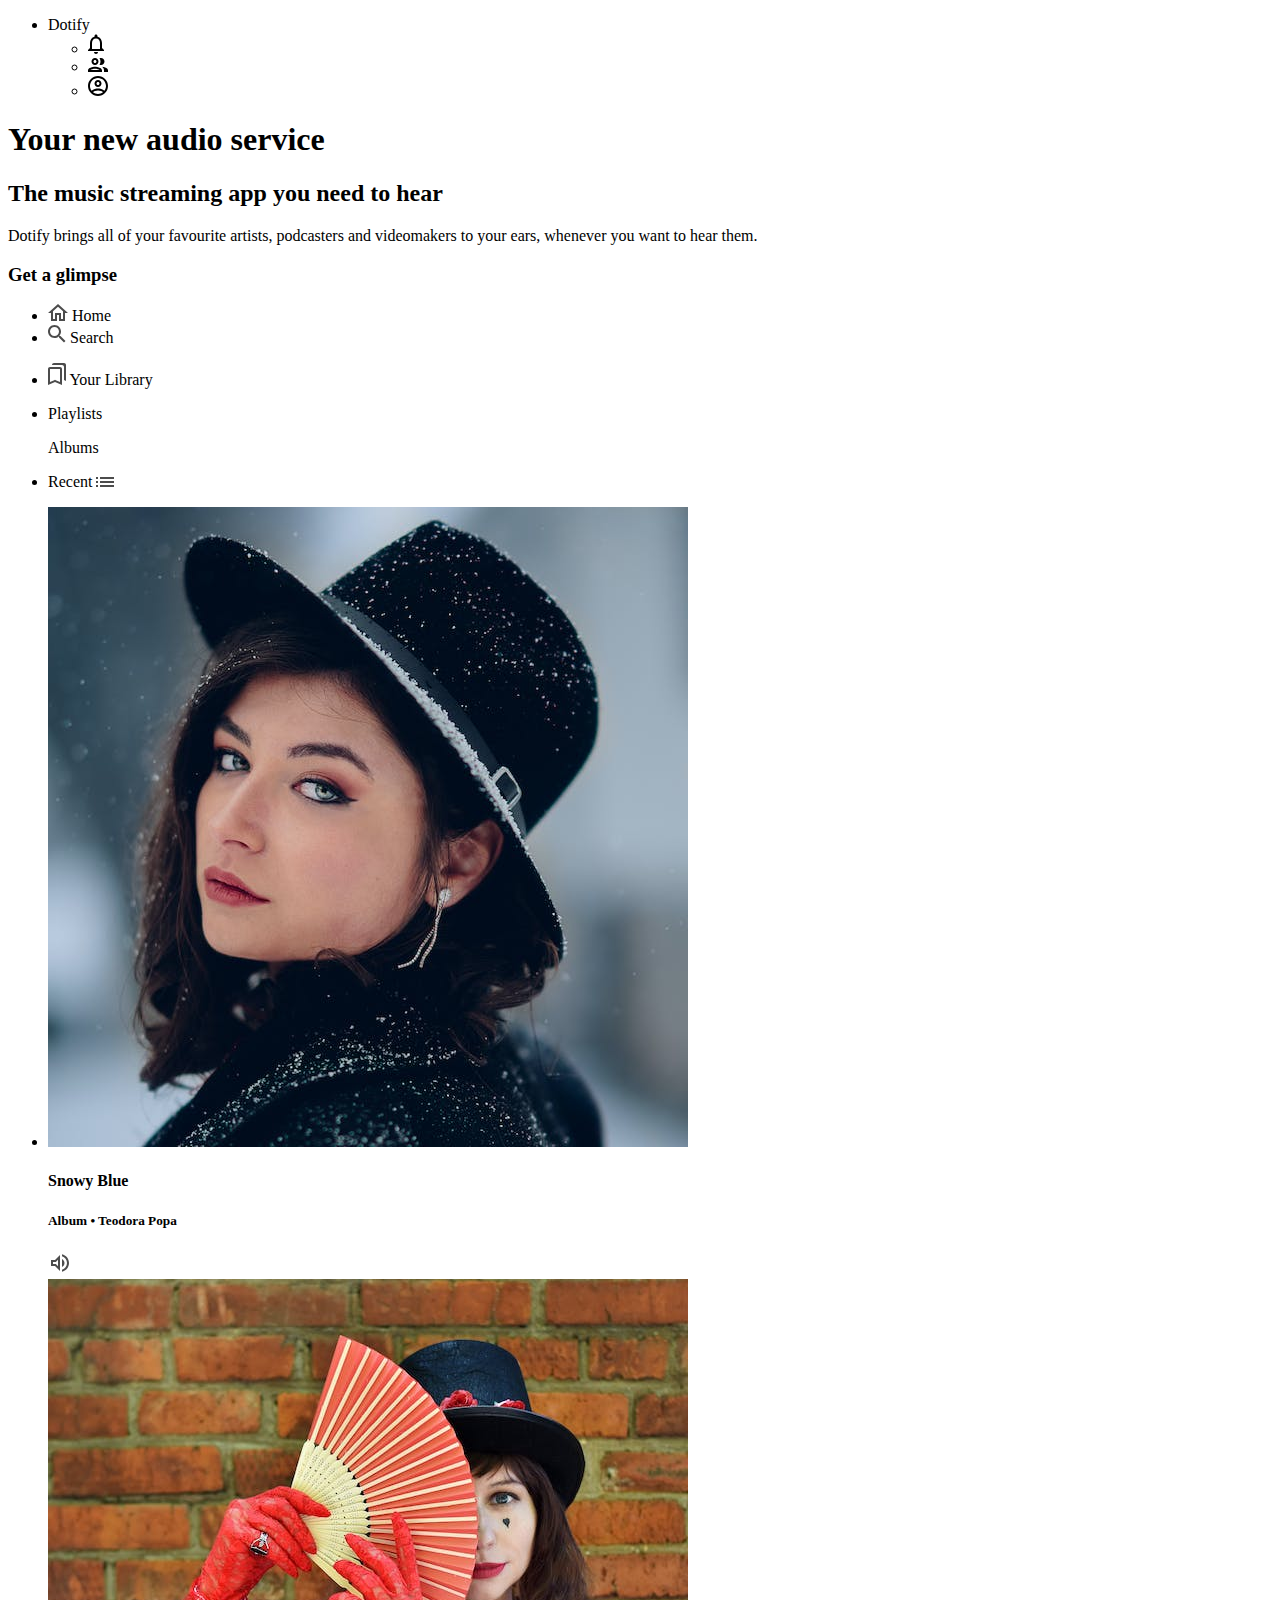
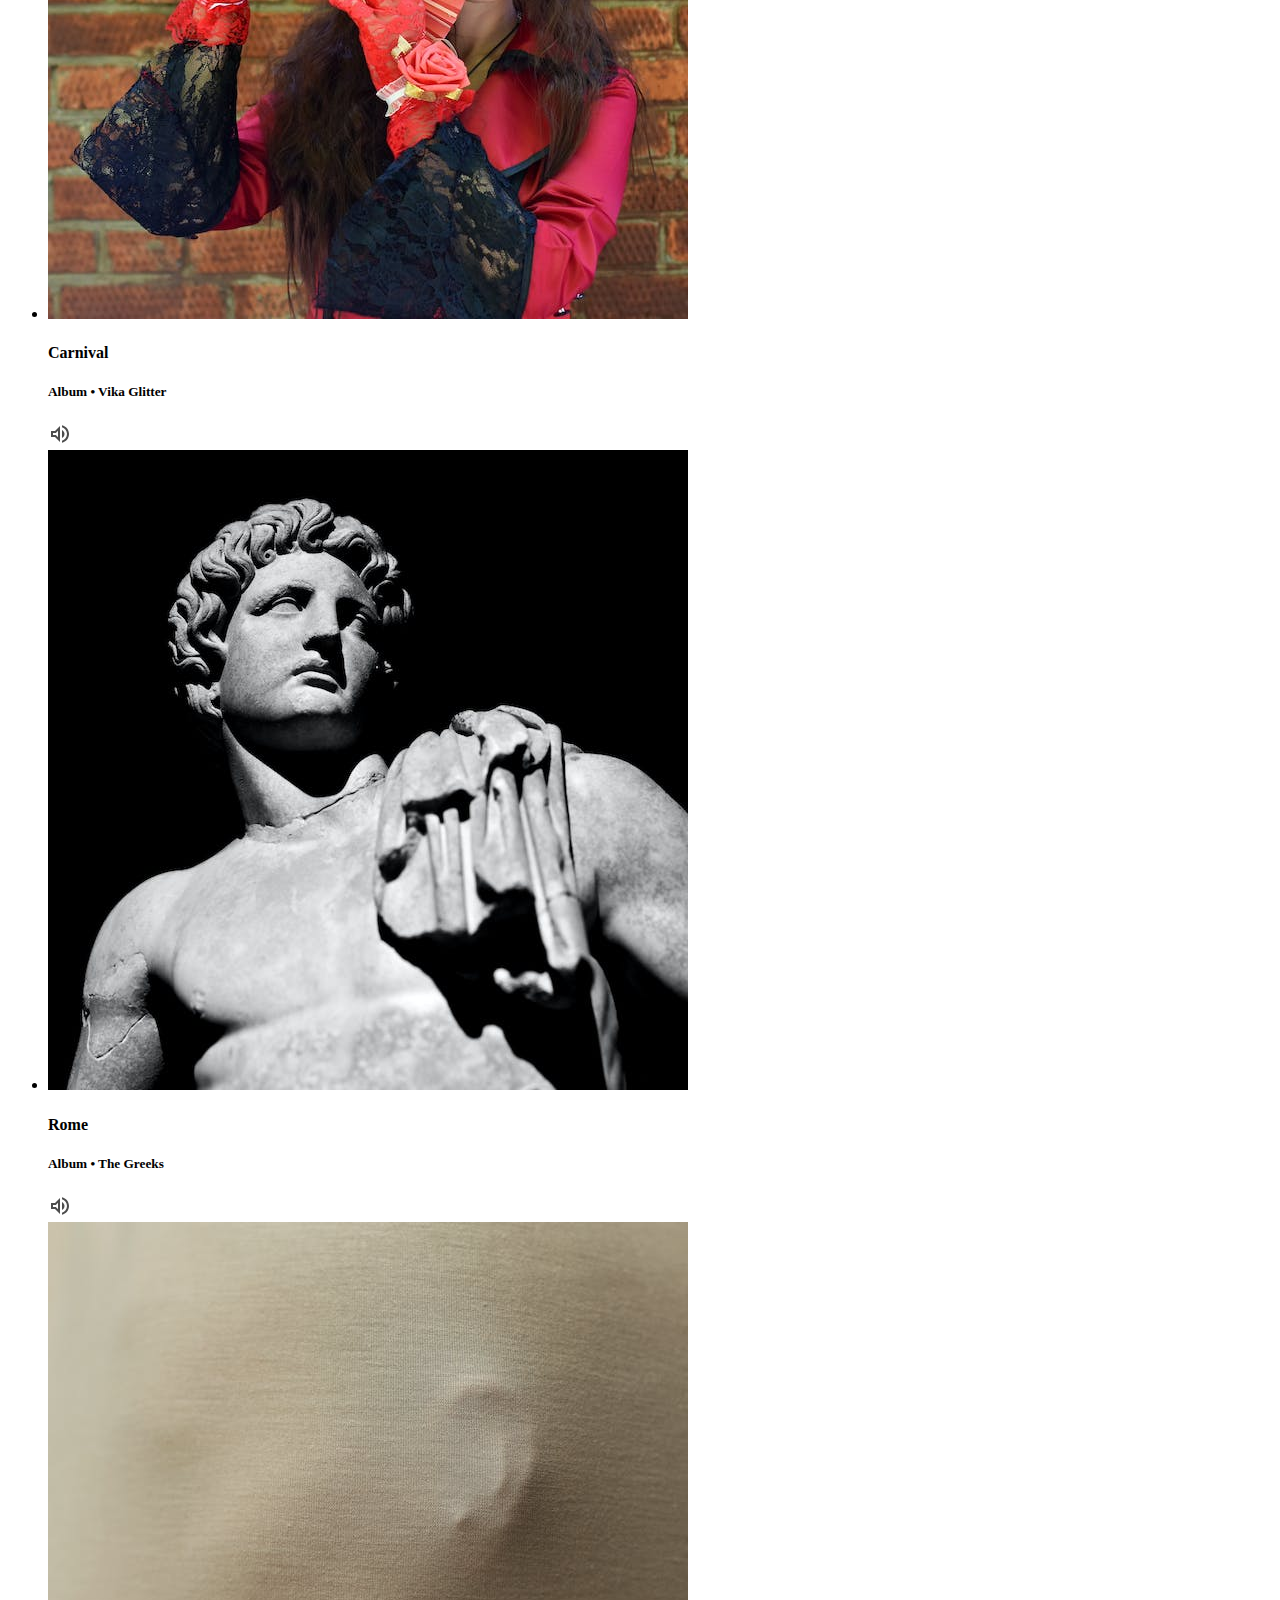
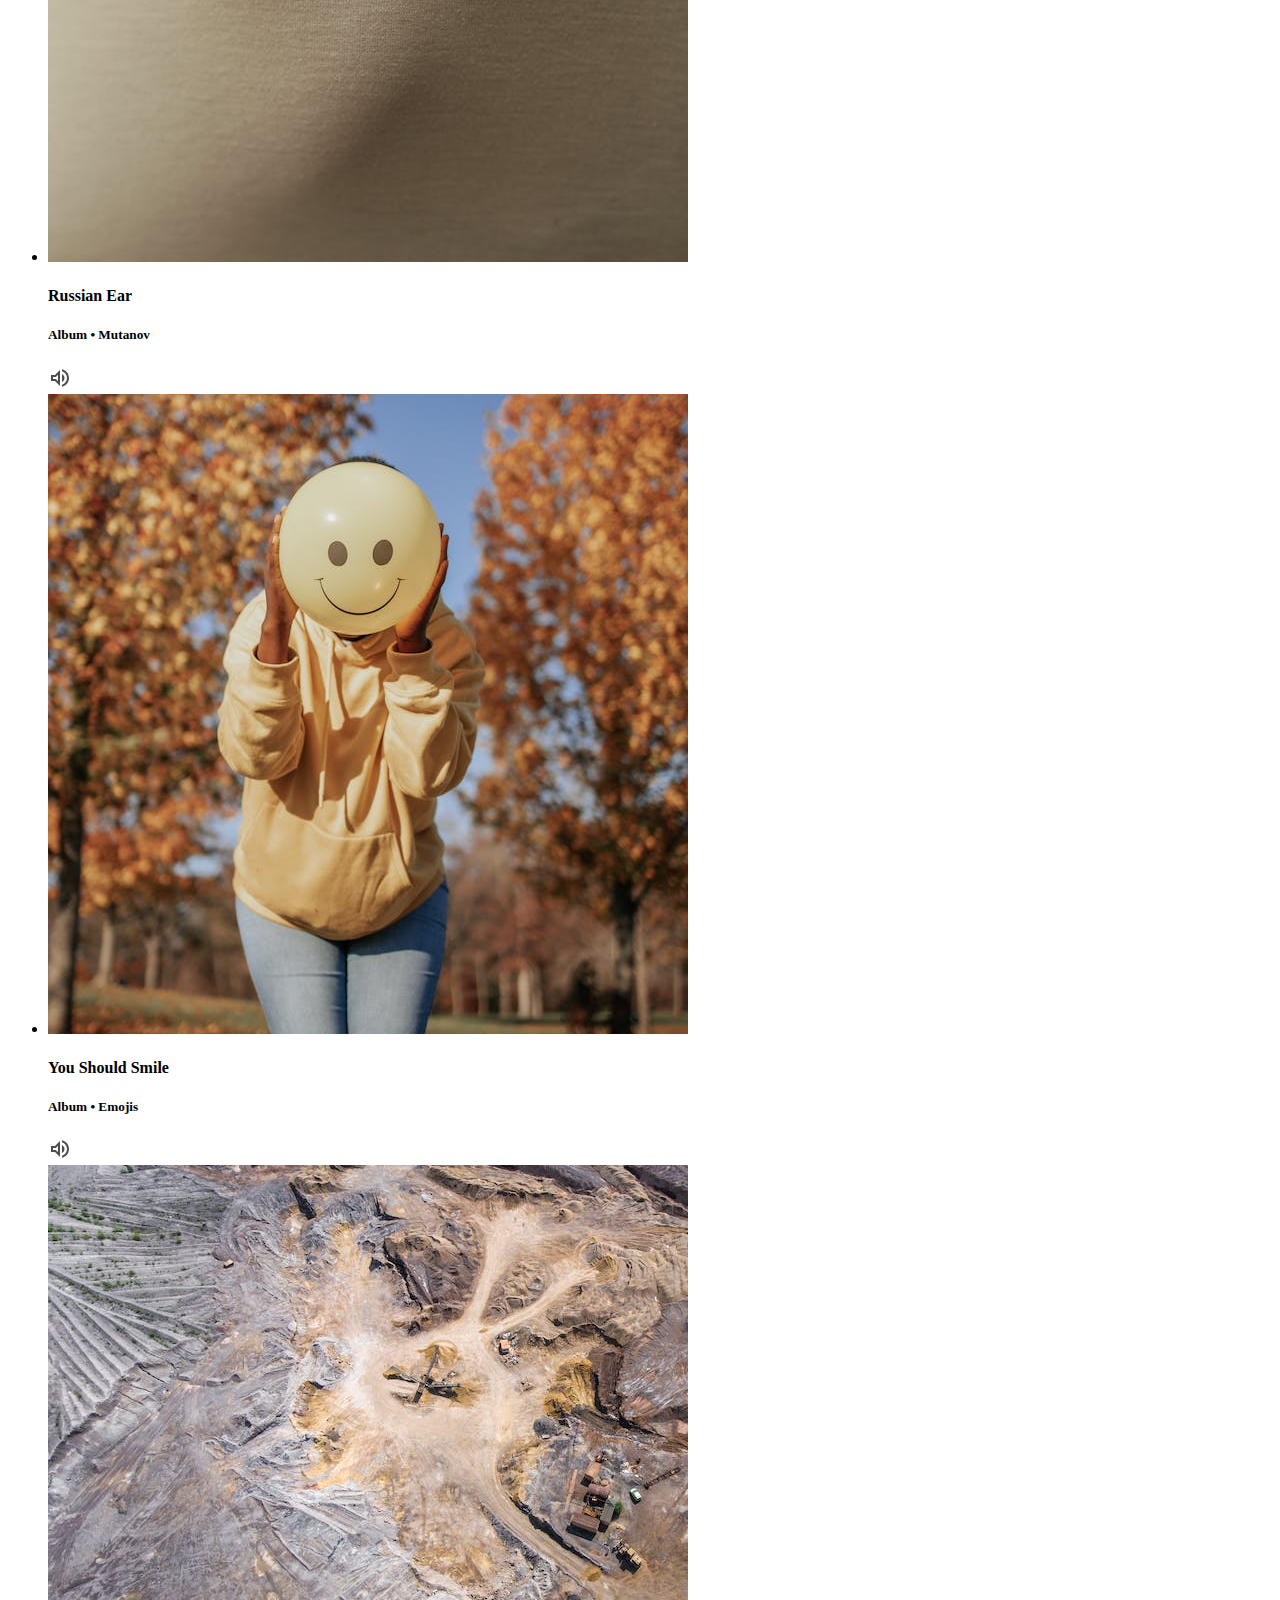
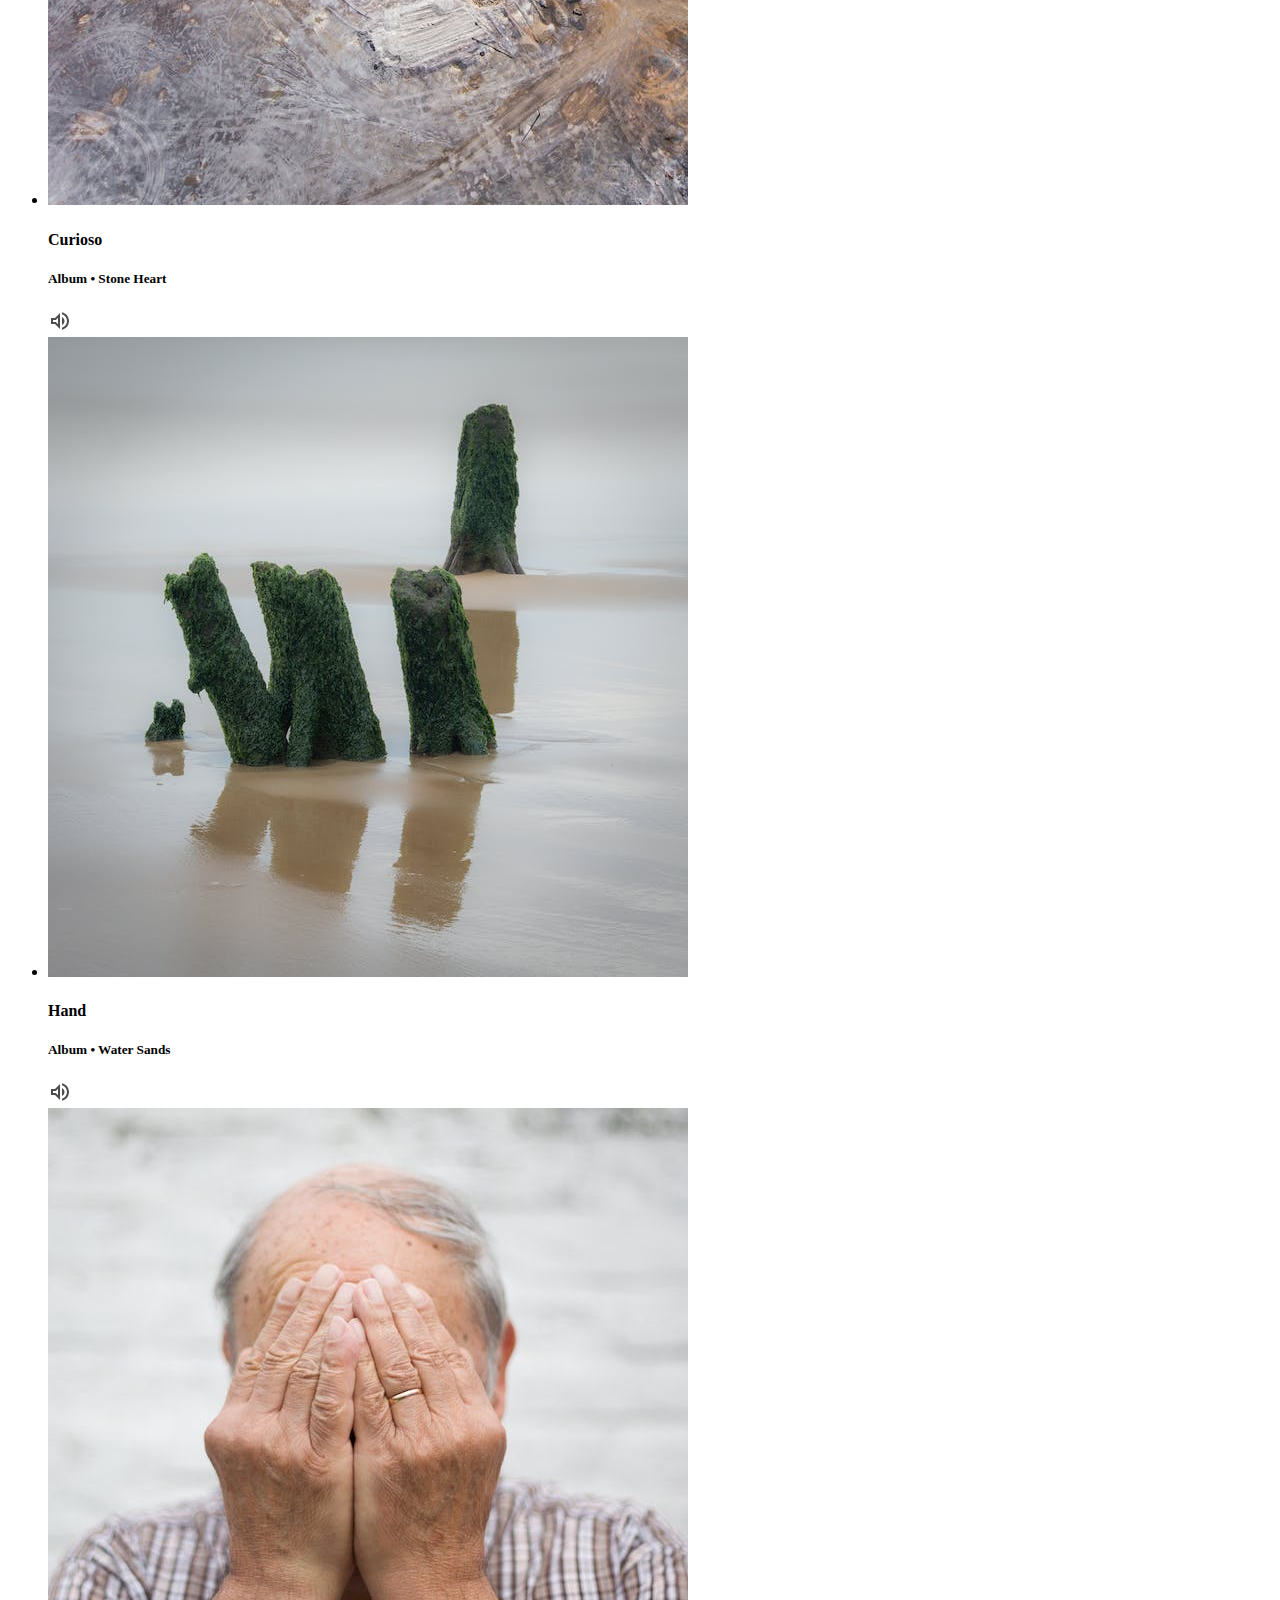
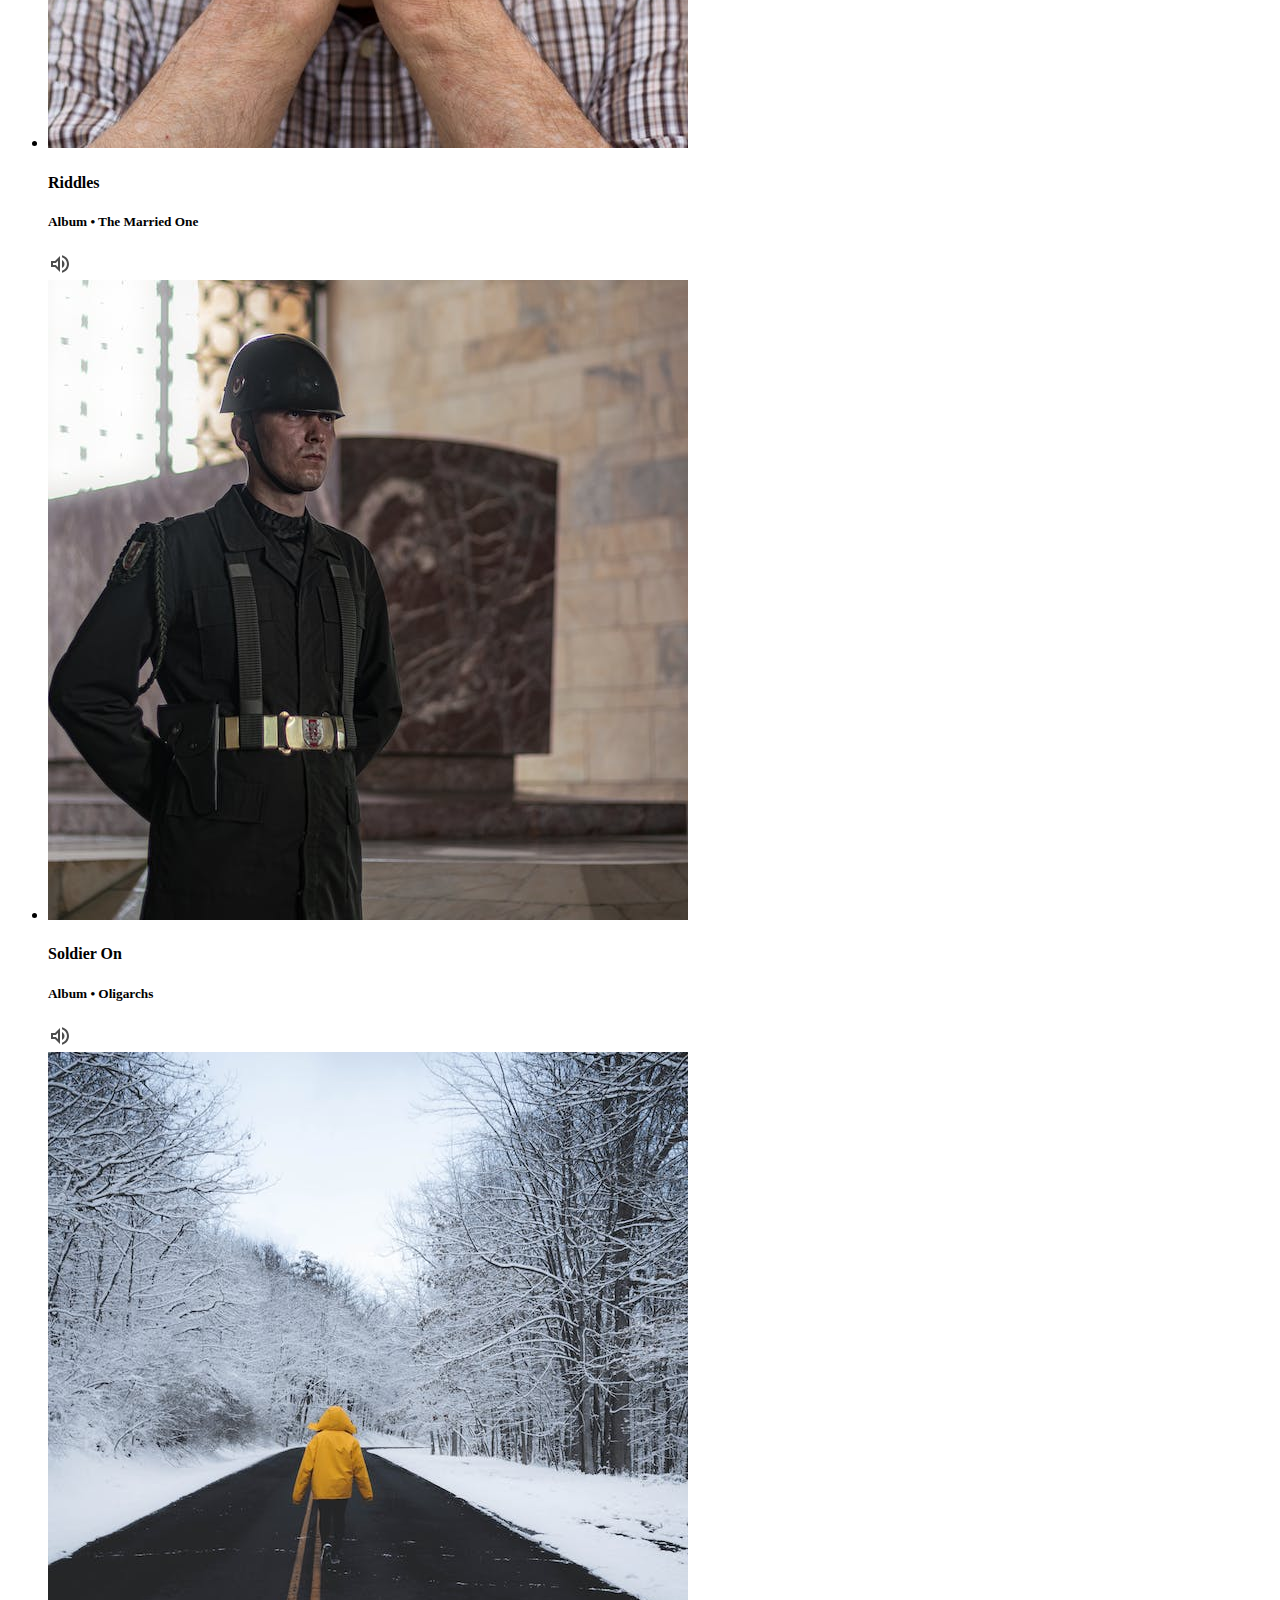
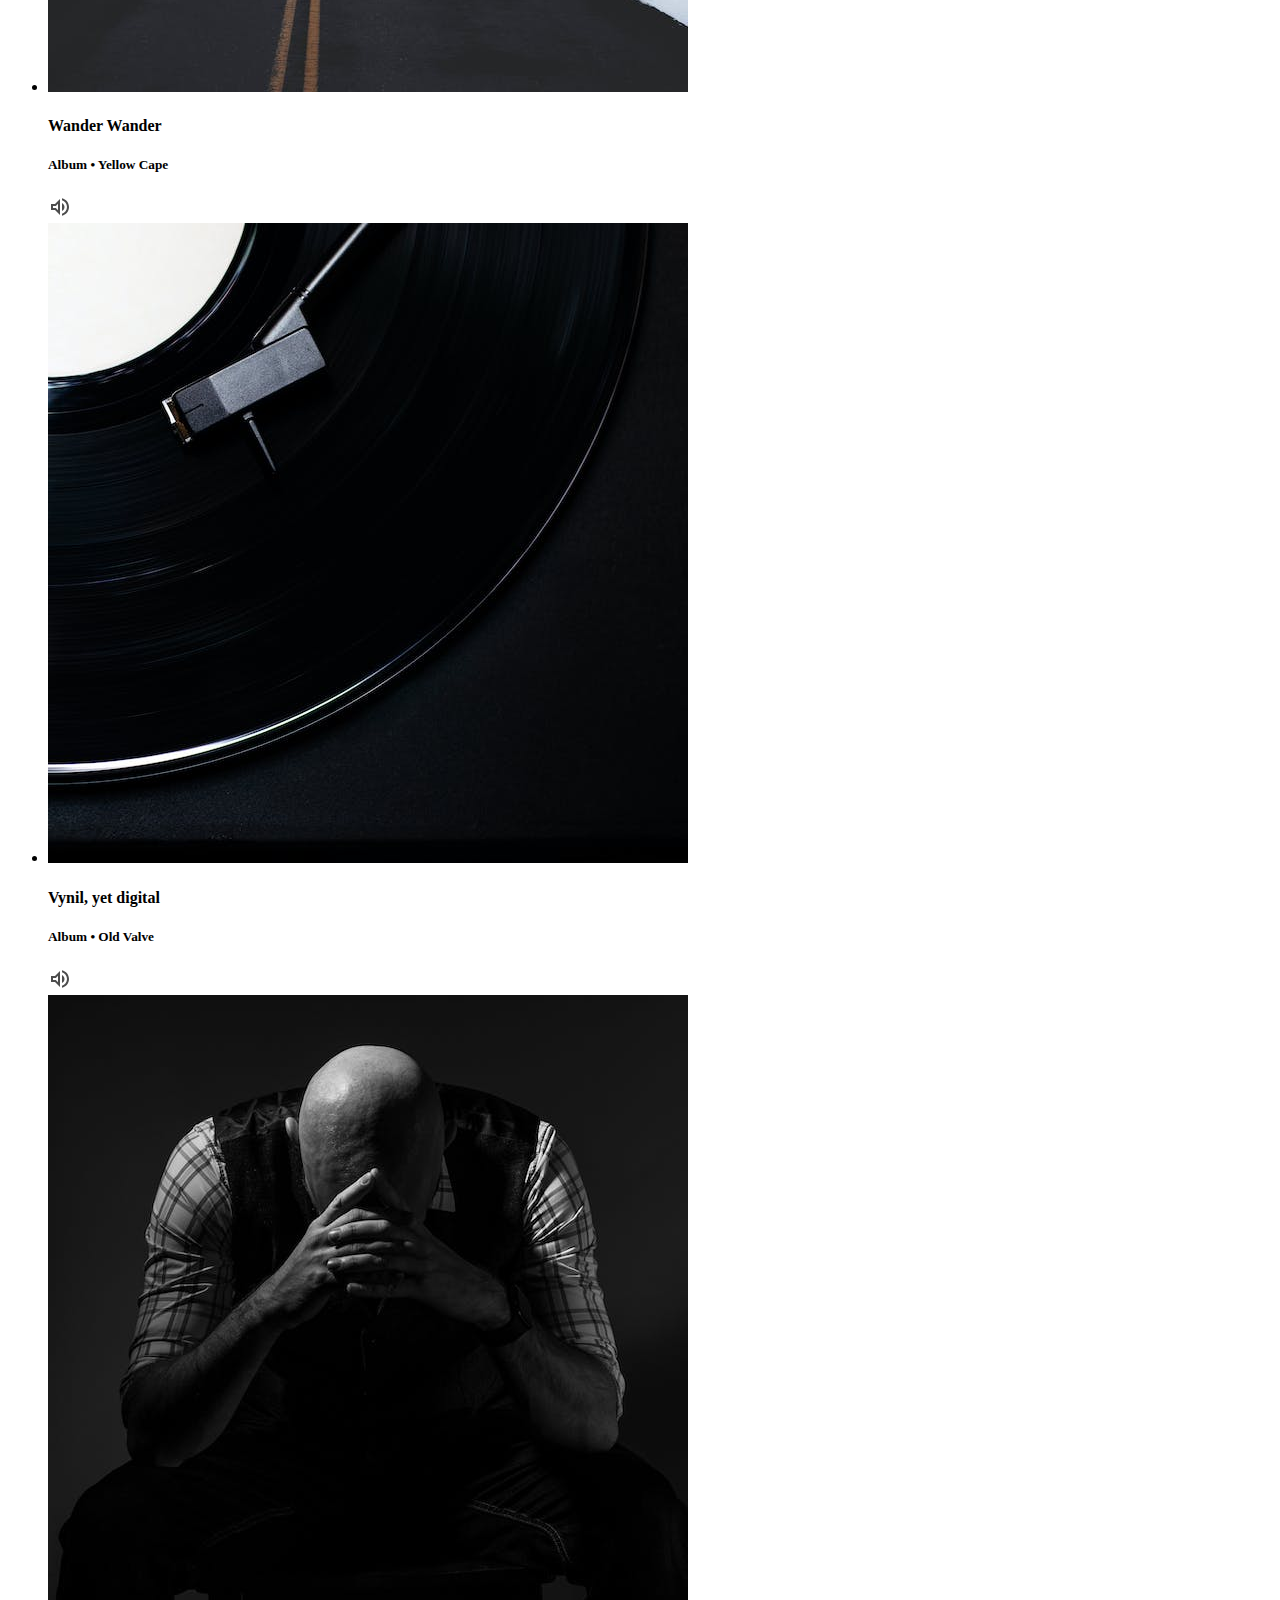
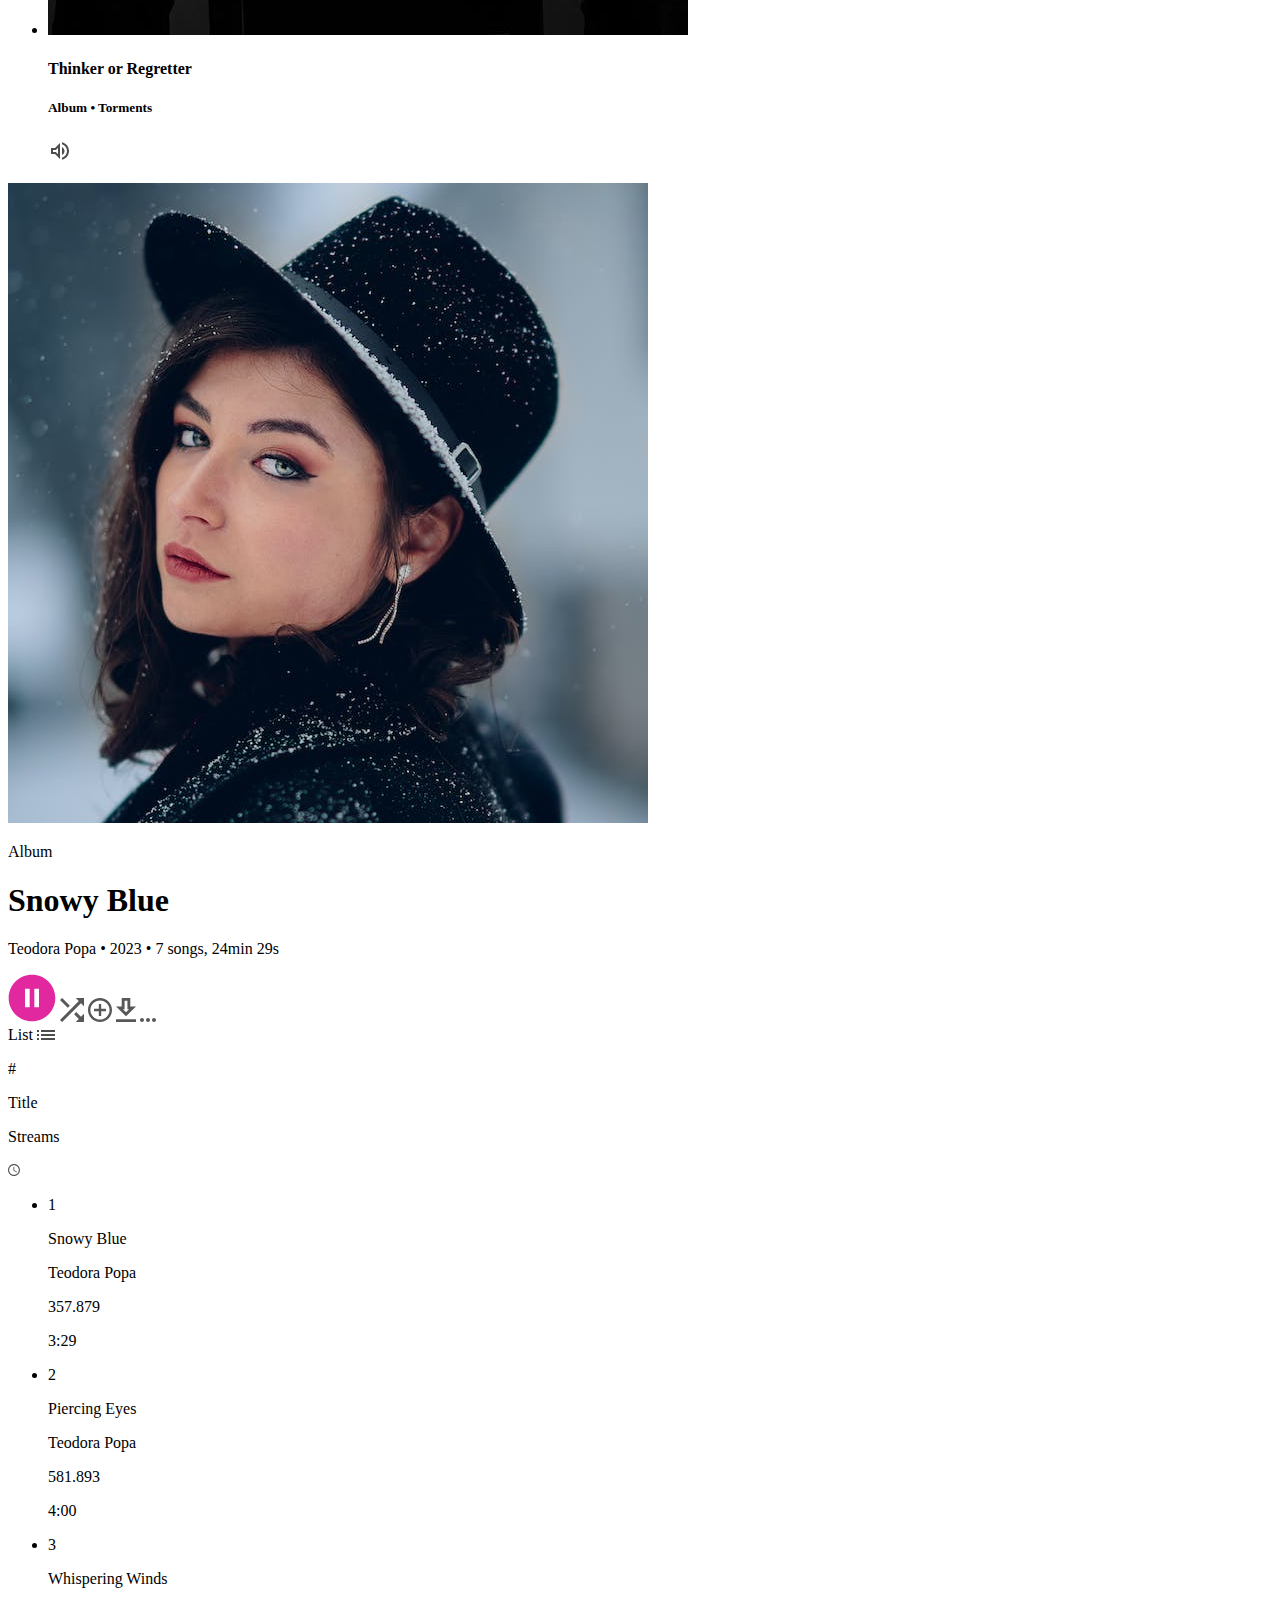
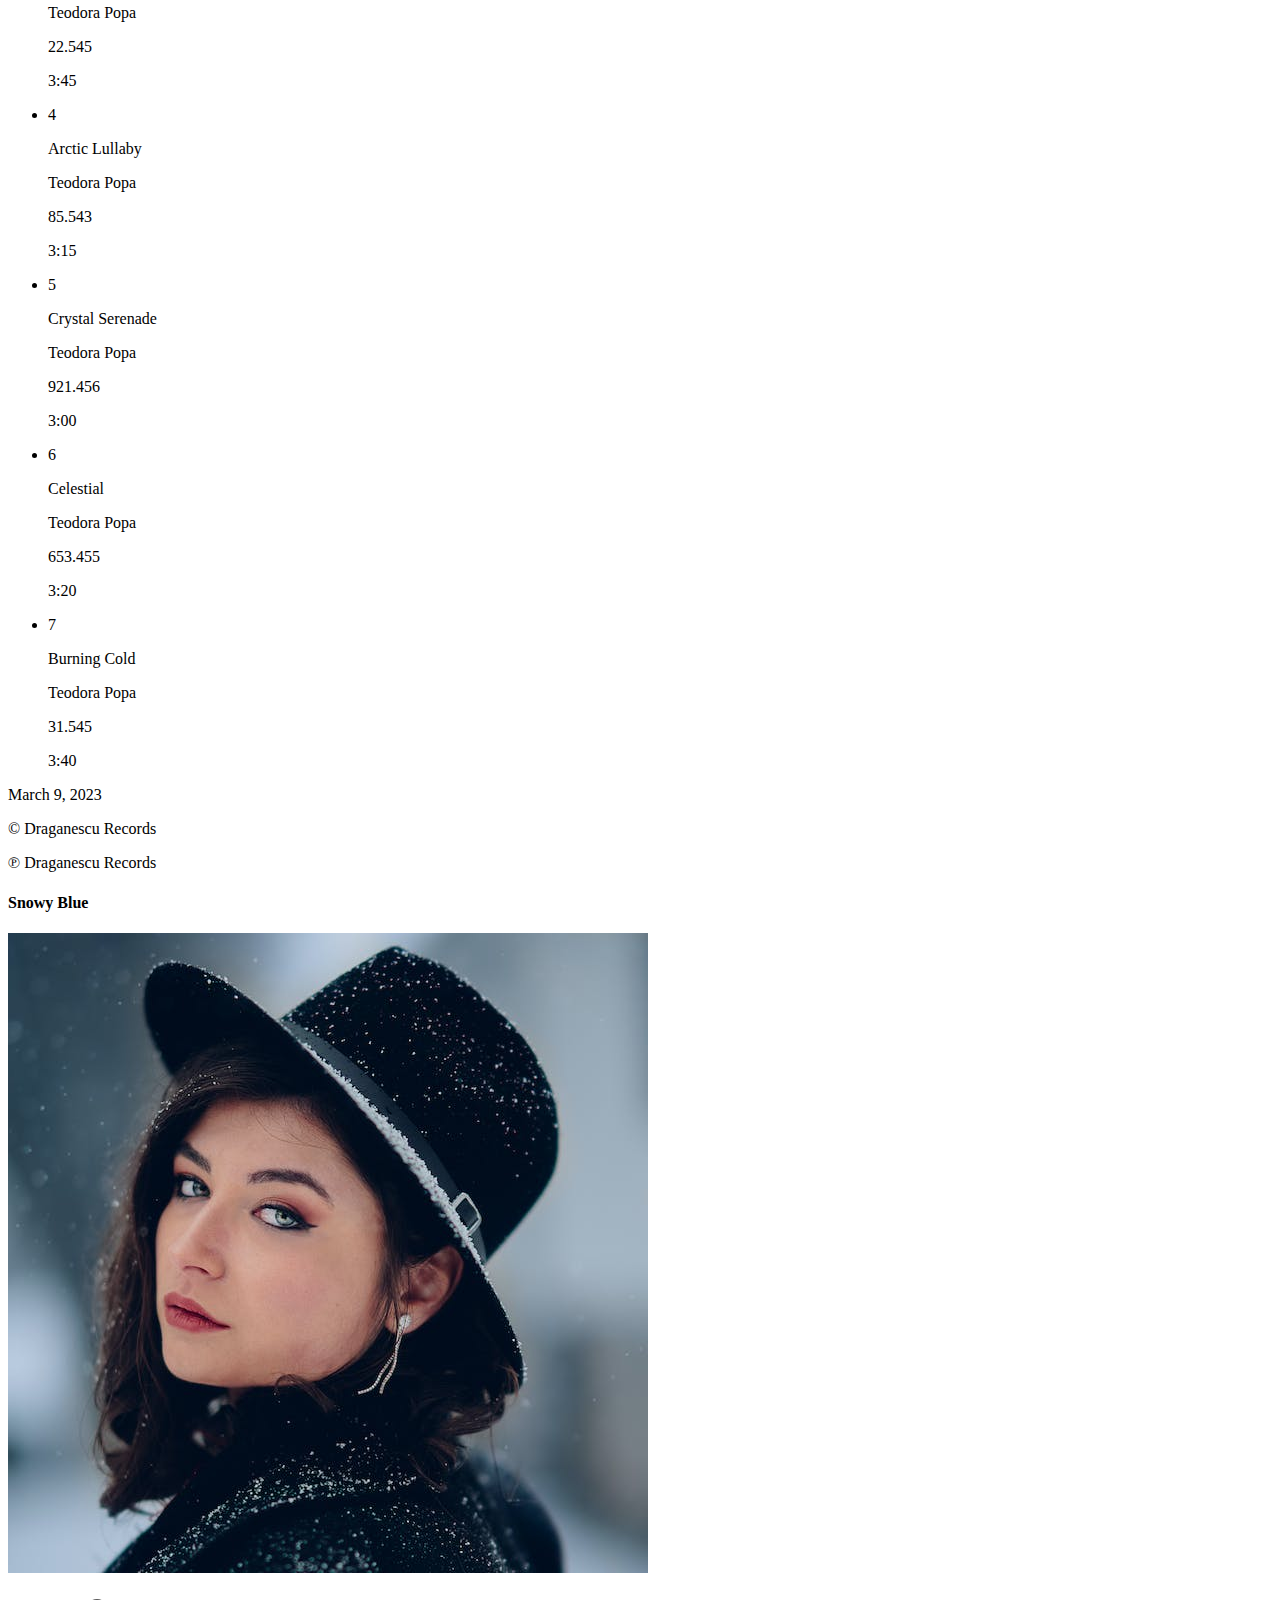
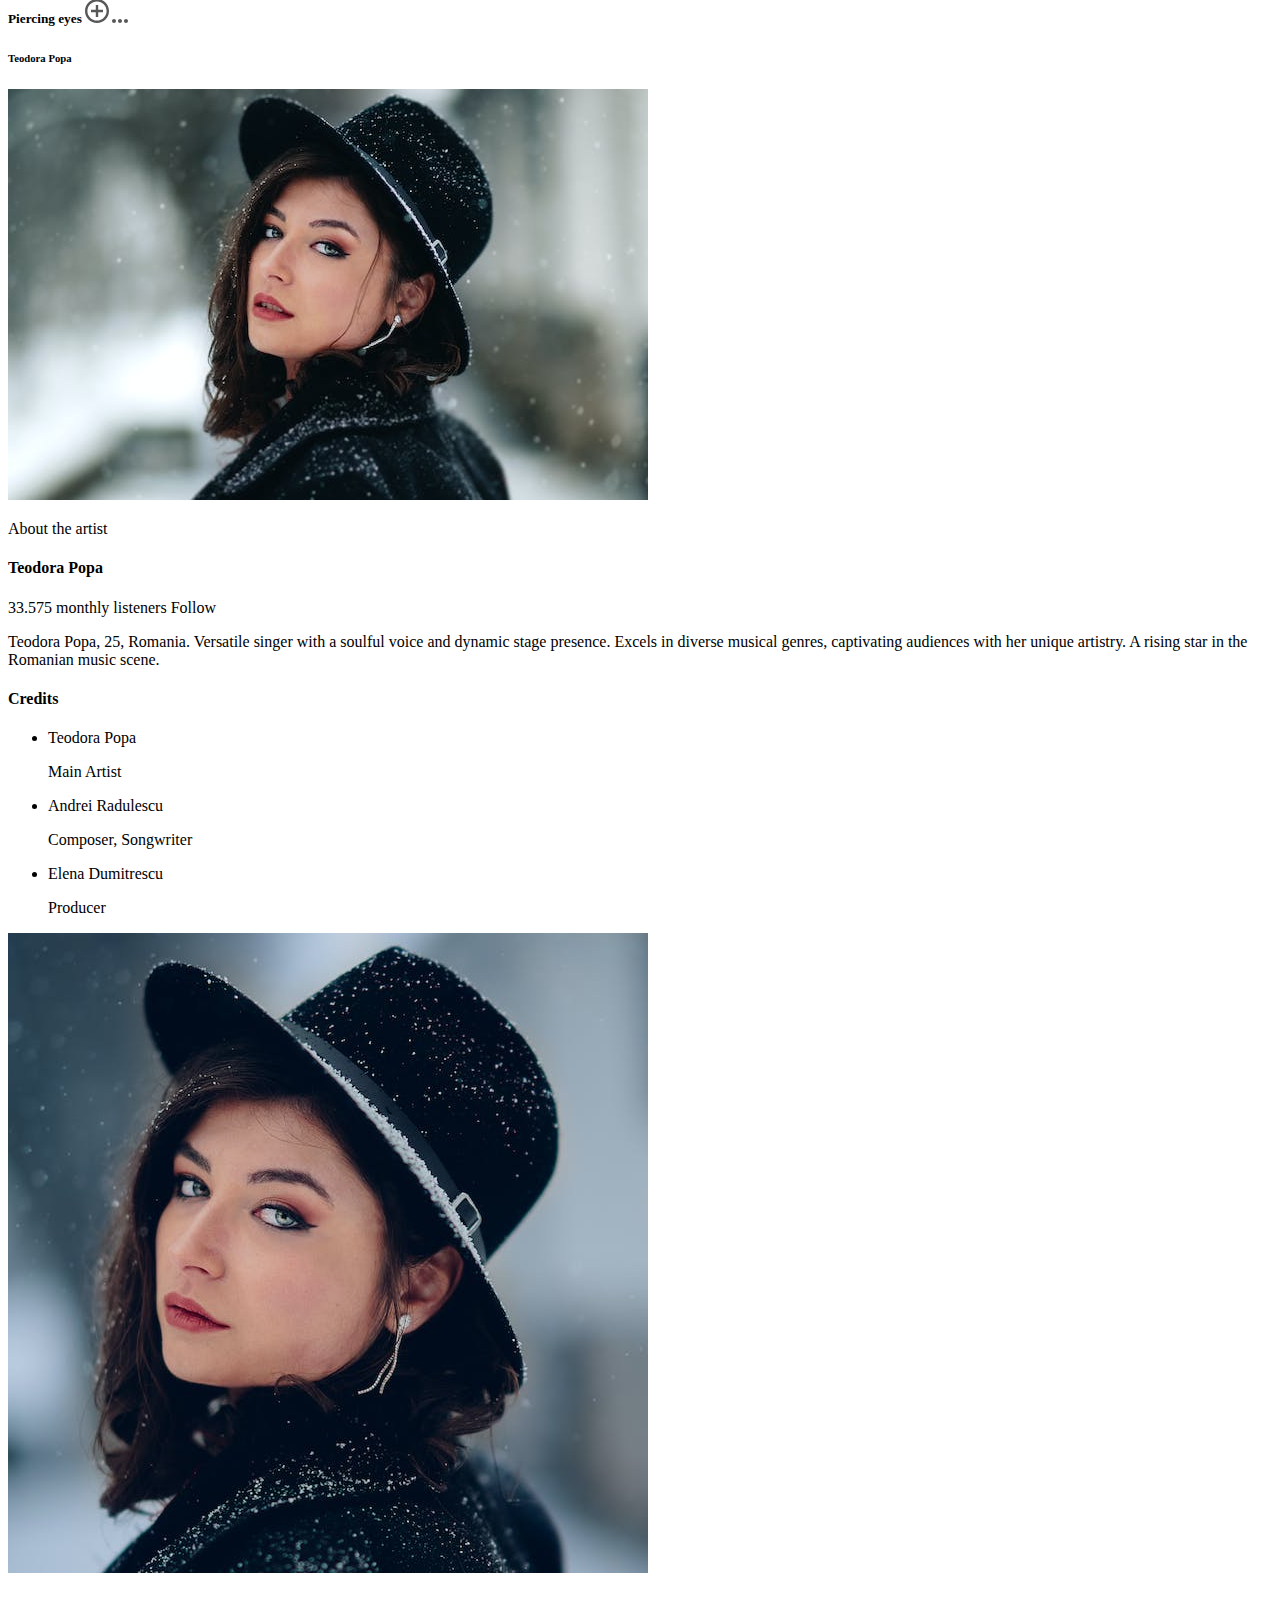
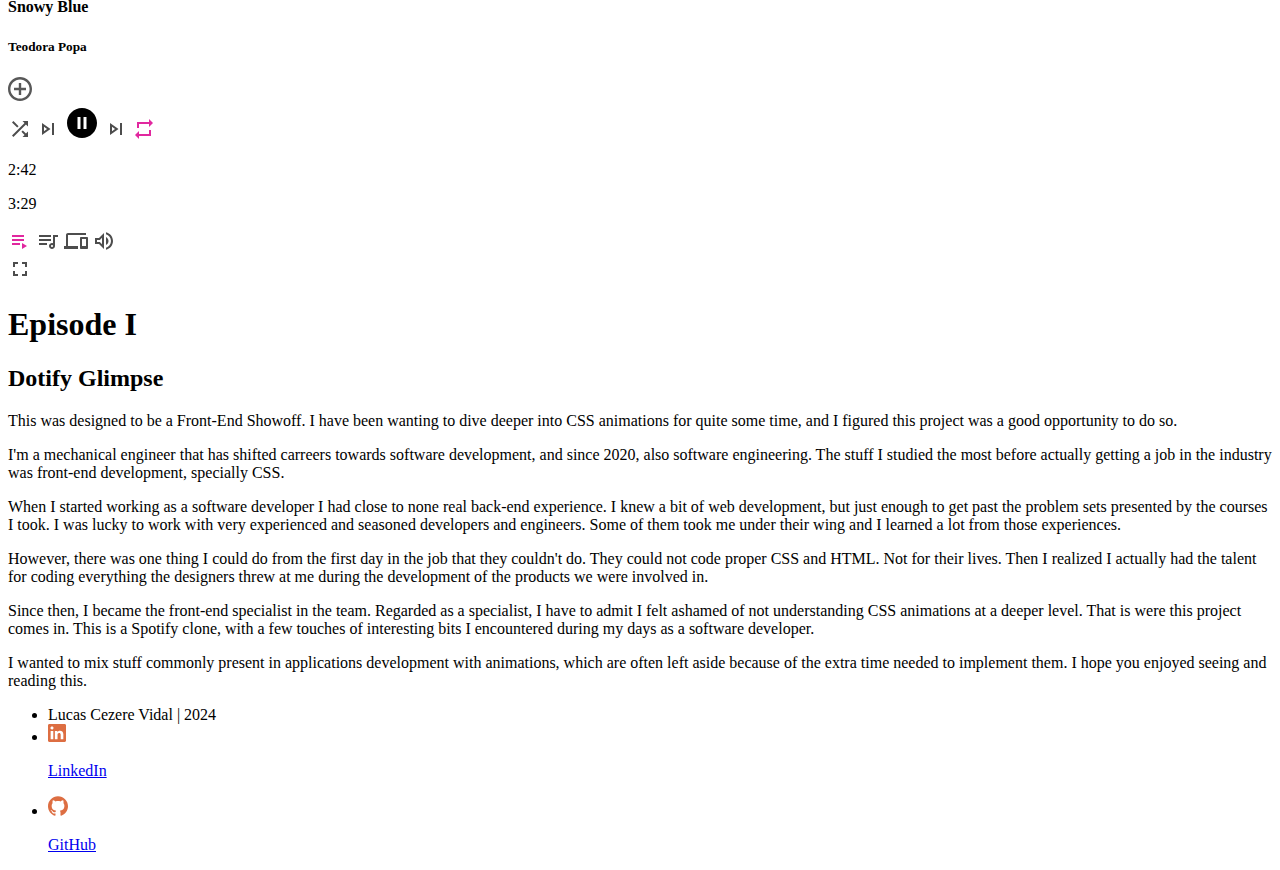
==== commit 6f003fc6: "Add Star Wars' animation style to activity feed" ====
--- a/front-end-showoff.html
+++ b/front-end-showoff.html
@@ -8,7 +8,7 @@
     <title>Dotify - Front-End Showoff</title>
   </head>
   <body>
-    <header class="header-hero">
+    <header class="header-hero display-none">
       <ul class="header-menu">
         <li>Dotify</li>
         <ul>
@@ -45,7 +45,7 @@
       </section>
     </header>
     <main>
-      <section class="dotify-glimpse height-zero opacity-zero">
+      <section class="dotify-glimpse height-zero opacity-zero display-none">
         <nav class="col-1-4 left-menu">
           <ul class="dotify-component">
             <li class="nav-icon-link">
@@ -586,50 +586,34 @@
         </div>
       </aside>
       <section class="activity-feed">
-        <div>
+        <div class="crawl">
+          <div>
+            <h1>Episode I</h1>
+            <h2>Dotify Glimpse</h2>
+          </div>
           <p>
-            This was designed to be a Front-End Showoff. I have been wanting to dive deeper into CSS Animations for quite some time, and I figured this project was a good opportunity to do so.
+            This was designed to be a Front-End Showoff. I have been wanting to dive deeper into CSS animations for quite some time, and I figured this project was a good opportunity to do so.
           </p>
-        </div>
-        <div>
           <p>
-            I'm a mechanical engineer that has shifted carreers towards software development, and since 2020, also software engineering.
-
+            I'm a mechanical engineer that has shifted carreers towards software development, and since 2020, also software engineering. 
             The stuff I studied the most before actually getting a job in the industry was front-end development, specially CSS.
           </p>
-        </div>
-        <div>
           <p>
             When I started working as a software developer I had close to none real back-end experience. I knew a bit of web development, but just enough to get past the problem sets presented by the courses I took.
+            I was lucky to work with very experienced and seasoned developers and engineers. Some of them took me under their wing and I learned a lot from those experiences.
           </p>
-        </div>
-        <div>
+          <p>  
+            However, there was one thing I could do from the first day in the job that they couldn't do.
+            They could not code proper CSS and HTML. Not for their lives.
+            Then I realized I actually had the talent for coding everything the designers threw at me during the development of the products we were involved in.
+          </p>
           <p>
-            I was lucky to work with very experienced and seasoned developers and engineers. Some of them took me under their wing and I learned a lot from those experiences.
-
-            However, there was one thing I could do from the first day in the job that they couldn't do.
-          </p>
-        </div>
-        <div>
-          <p>
-            They could not code proper CSS and HTML. Not for their lives.
-
-            Then I realized I actually had the talent for coding everything the designers threw at me during the development of the products we were involved in.
-
             Since then, I became the front-end specialist in the team.
-          </p>
-        </div>
-        <div>
-          <p>
             Regarded as a specialist, I have to admit I felt ashamed of not understanding CSS animations at a deeper level.
-
             That is were this project comes in. This is a Spotify clone, with a few touches of interesting bits I encountered during my days as a software developer.
           </p>
-        </div>
-        <div>
           <p>
             I wanted to mix stuff commonly present in applications development with animations, which are often left aside because of the extra time needed to implement them.
-
             I hope you enjoyed seeing and reading this.
           </p>
         </div>
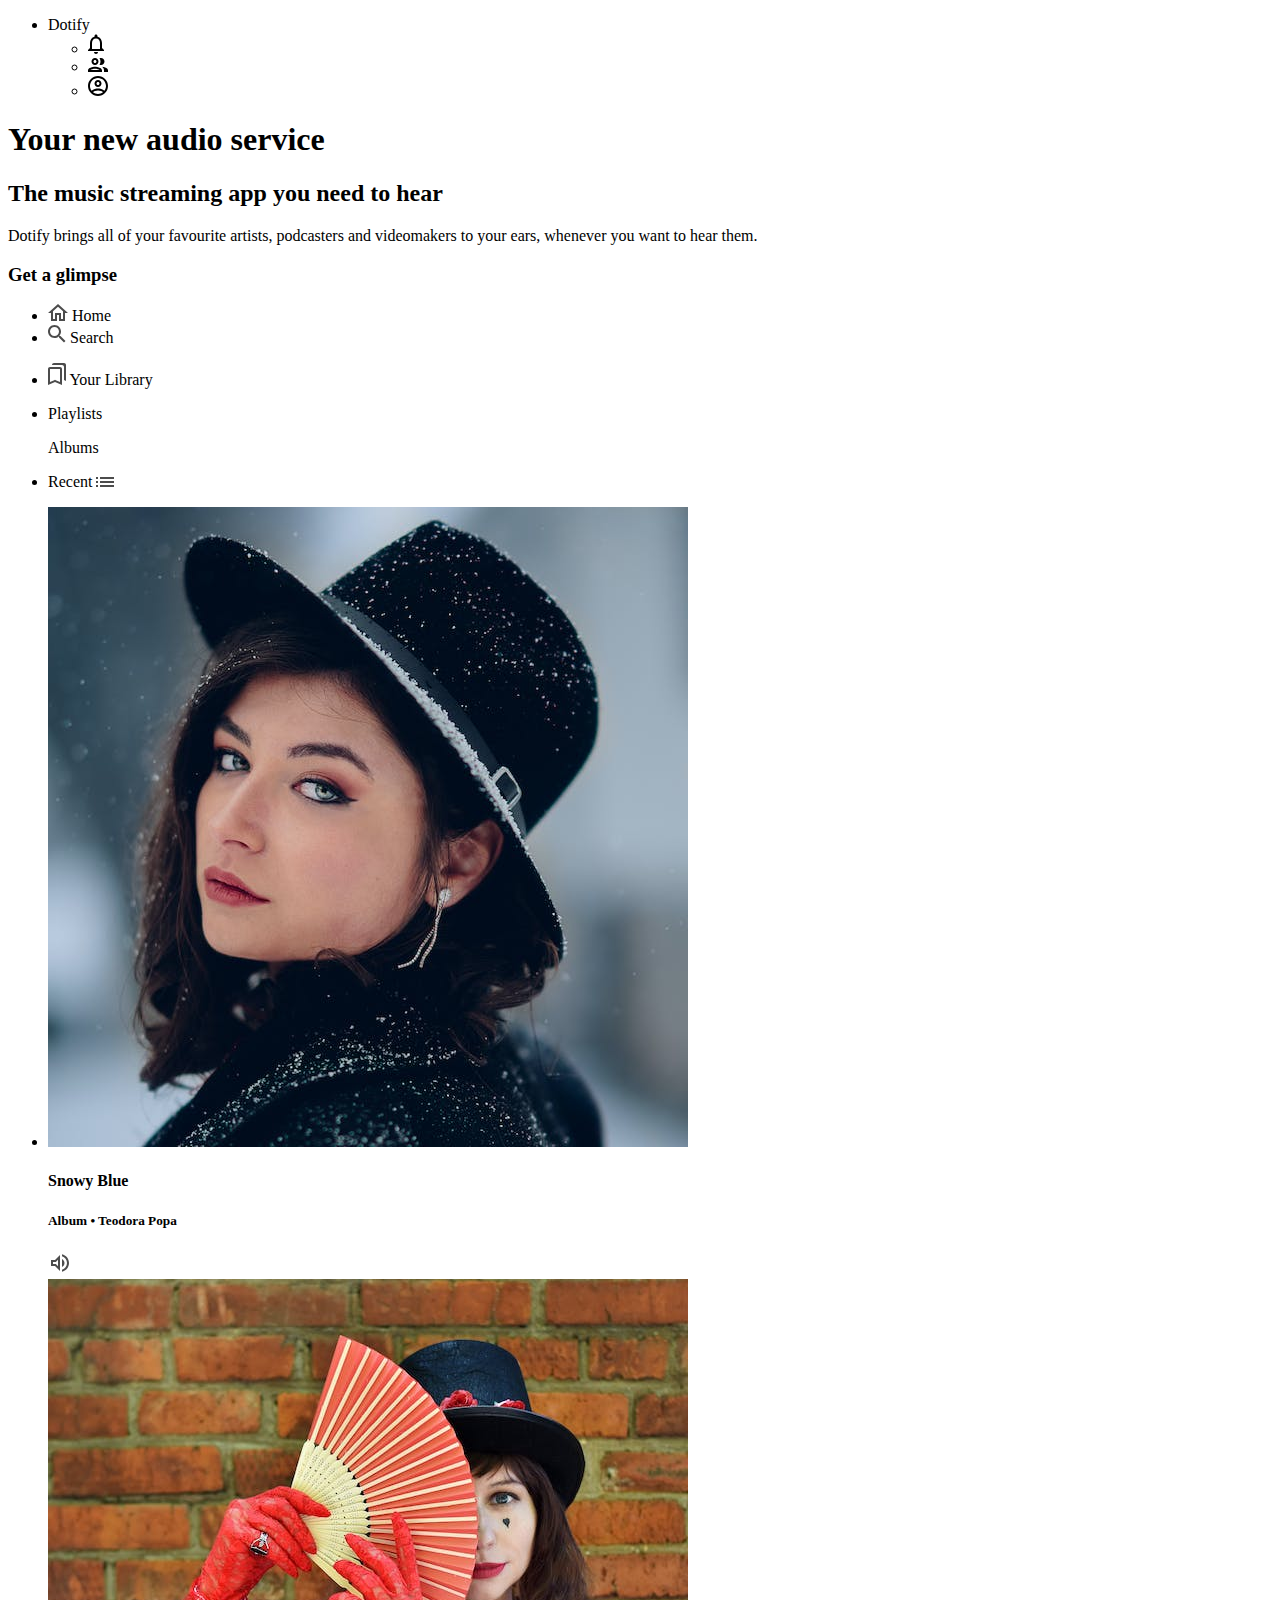
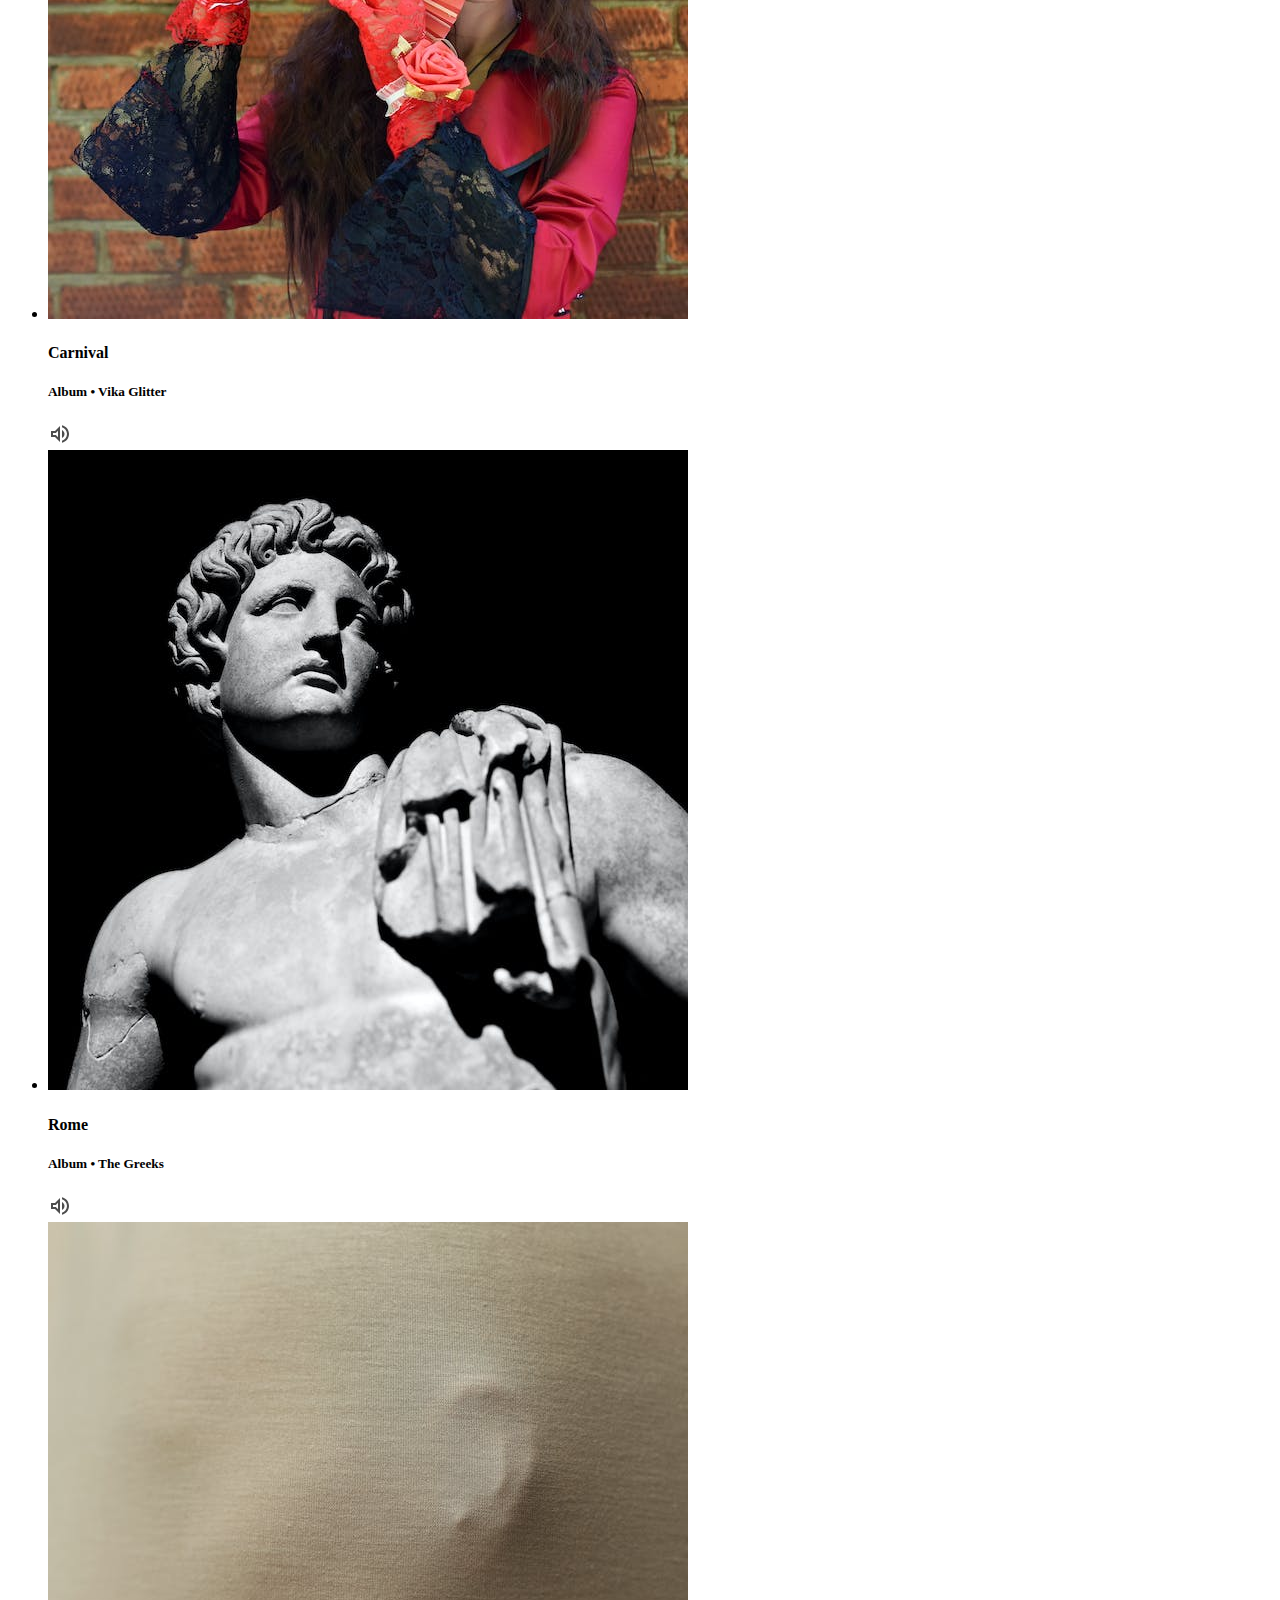
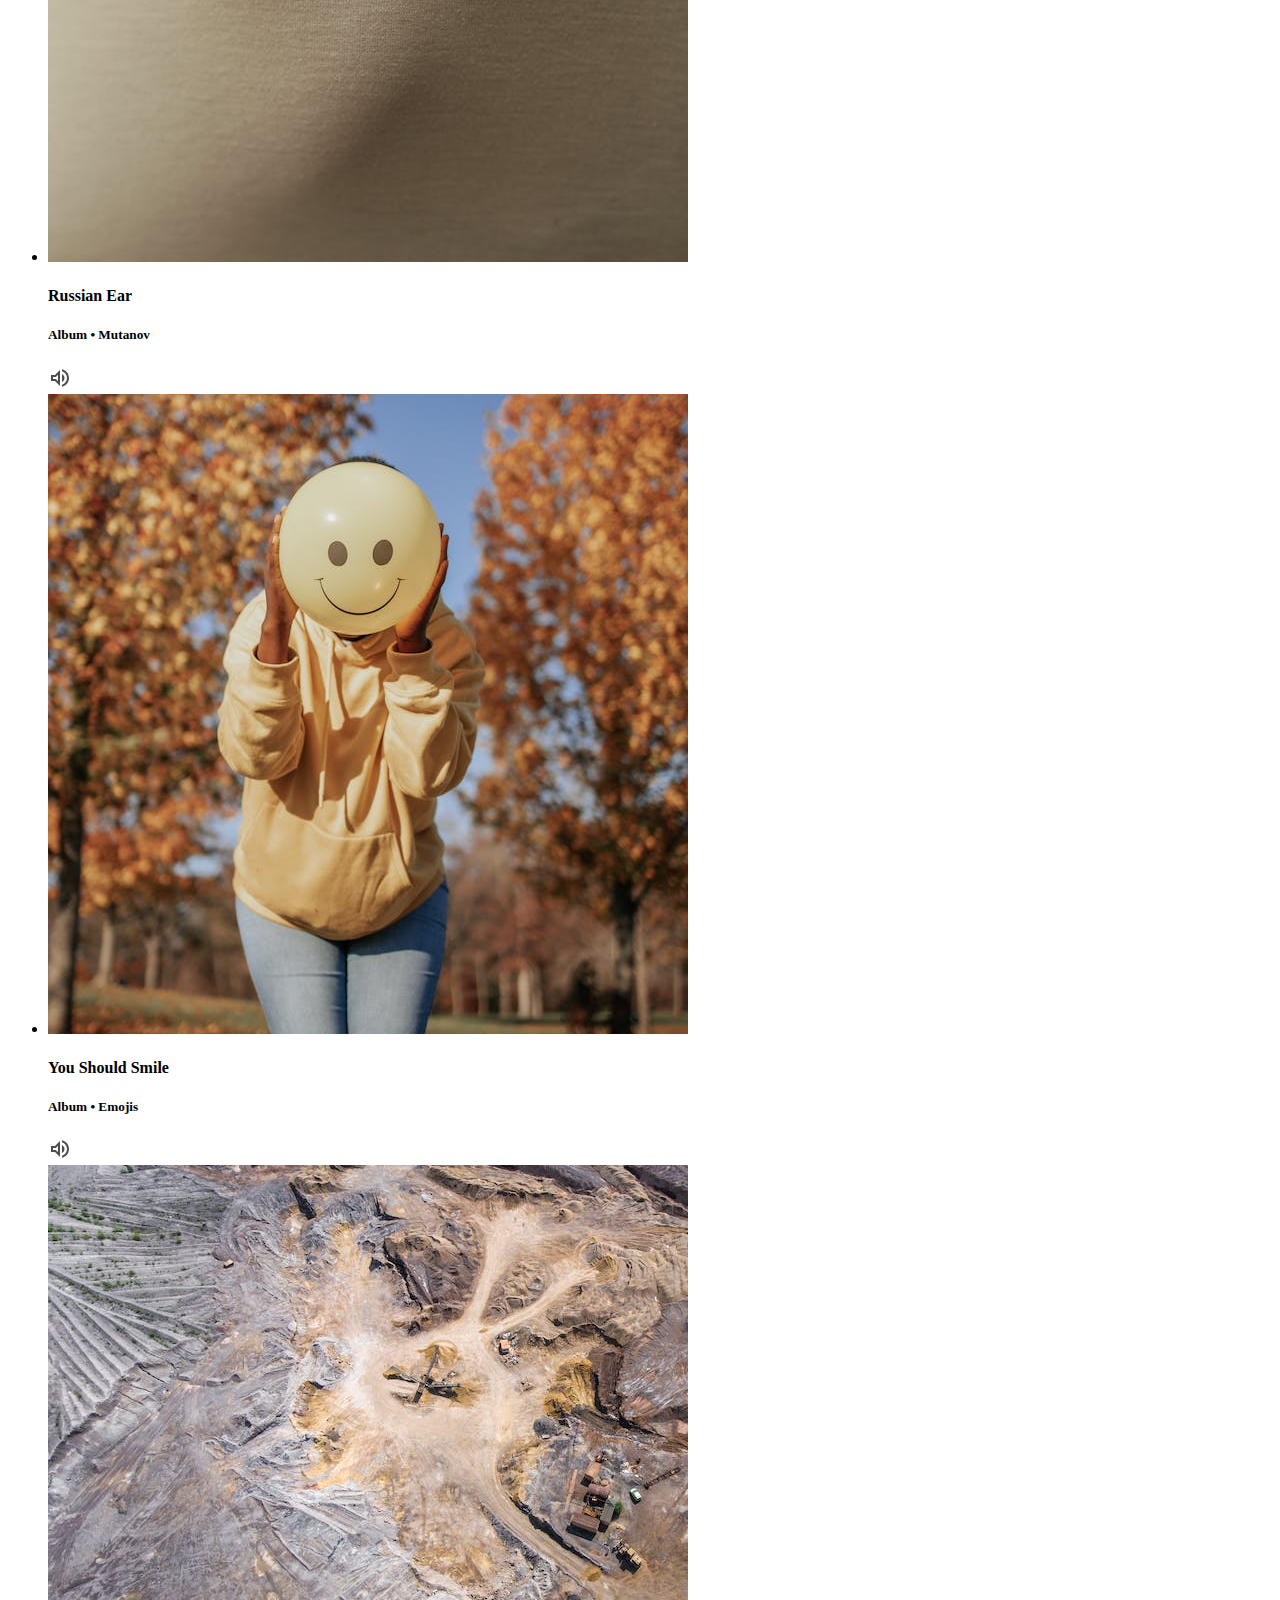
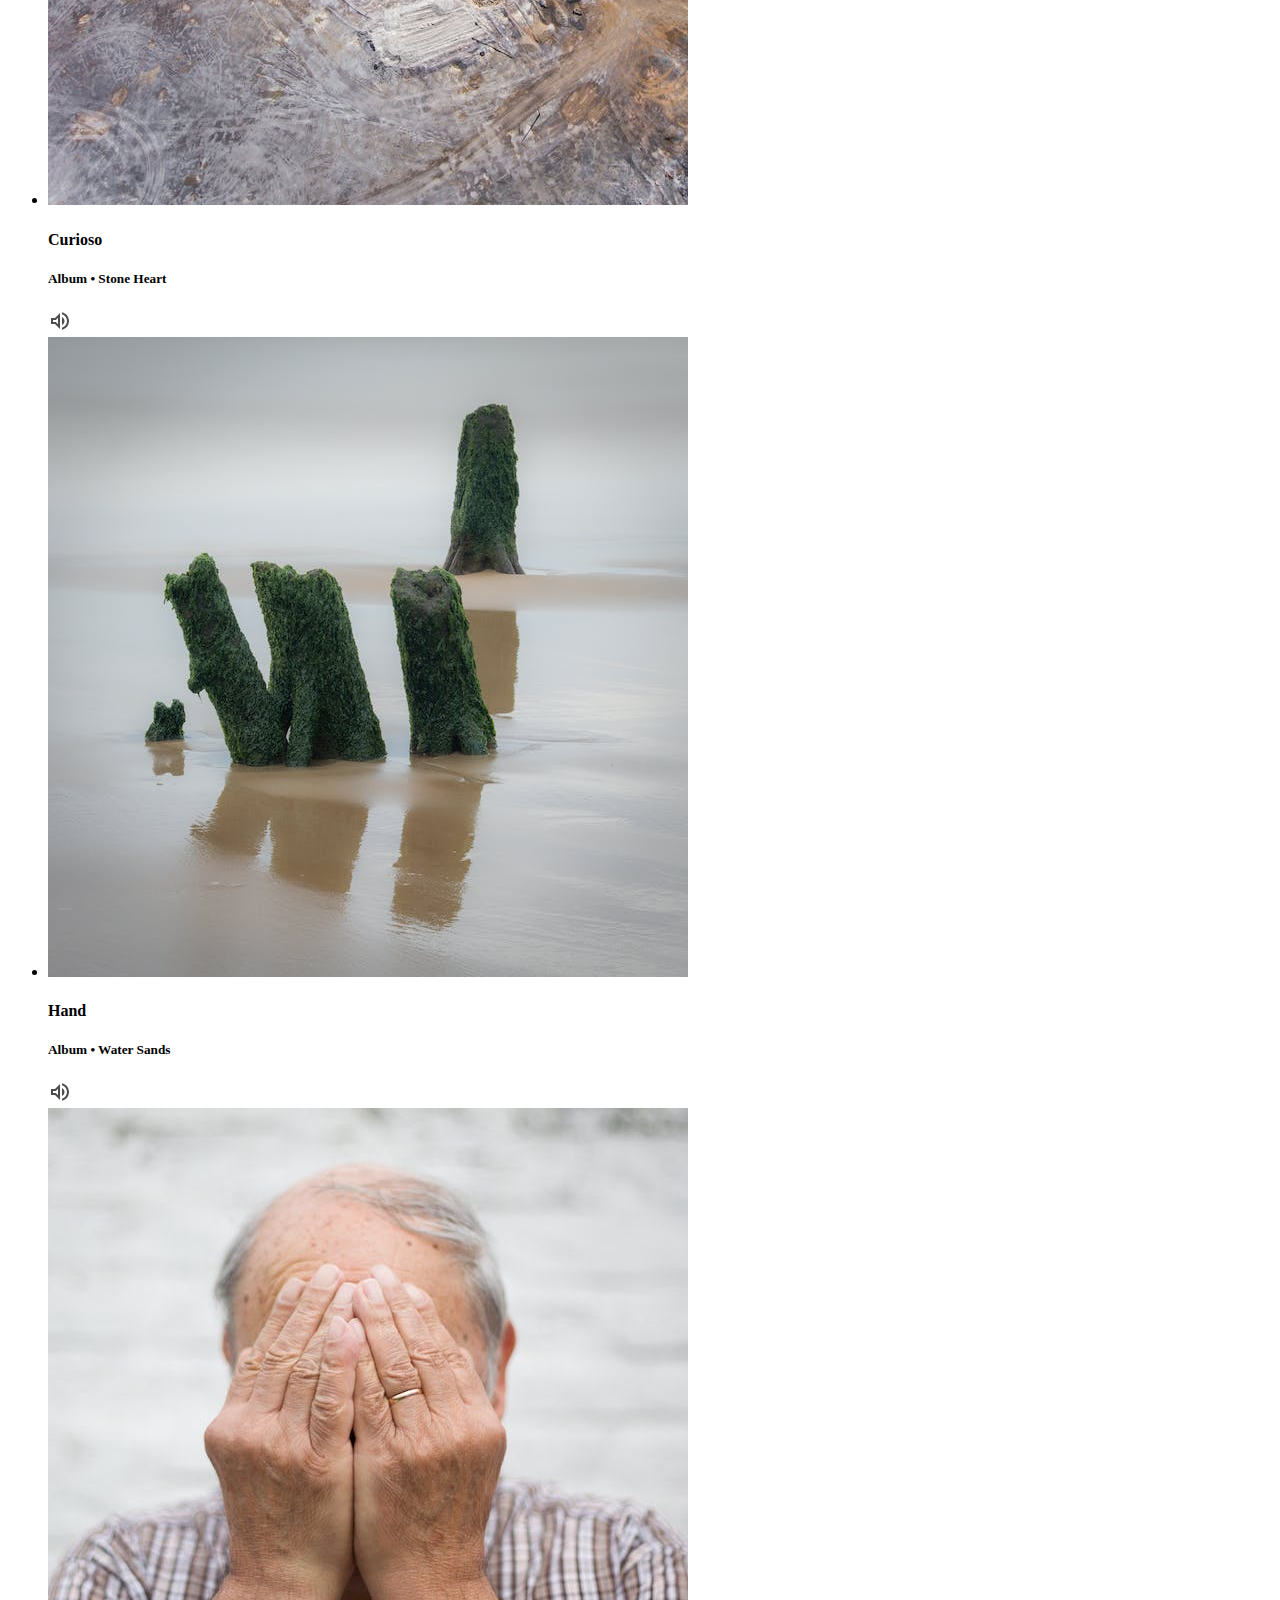
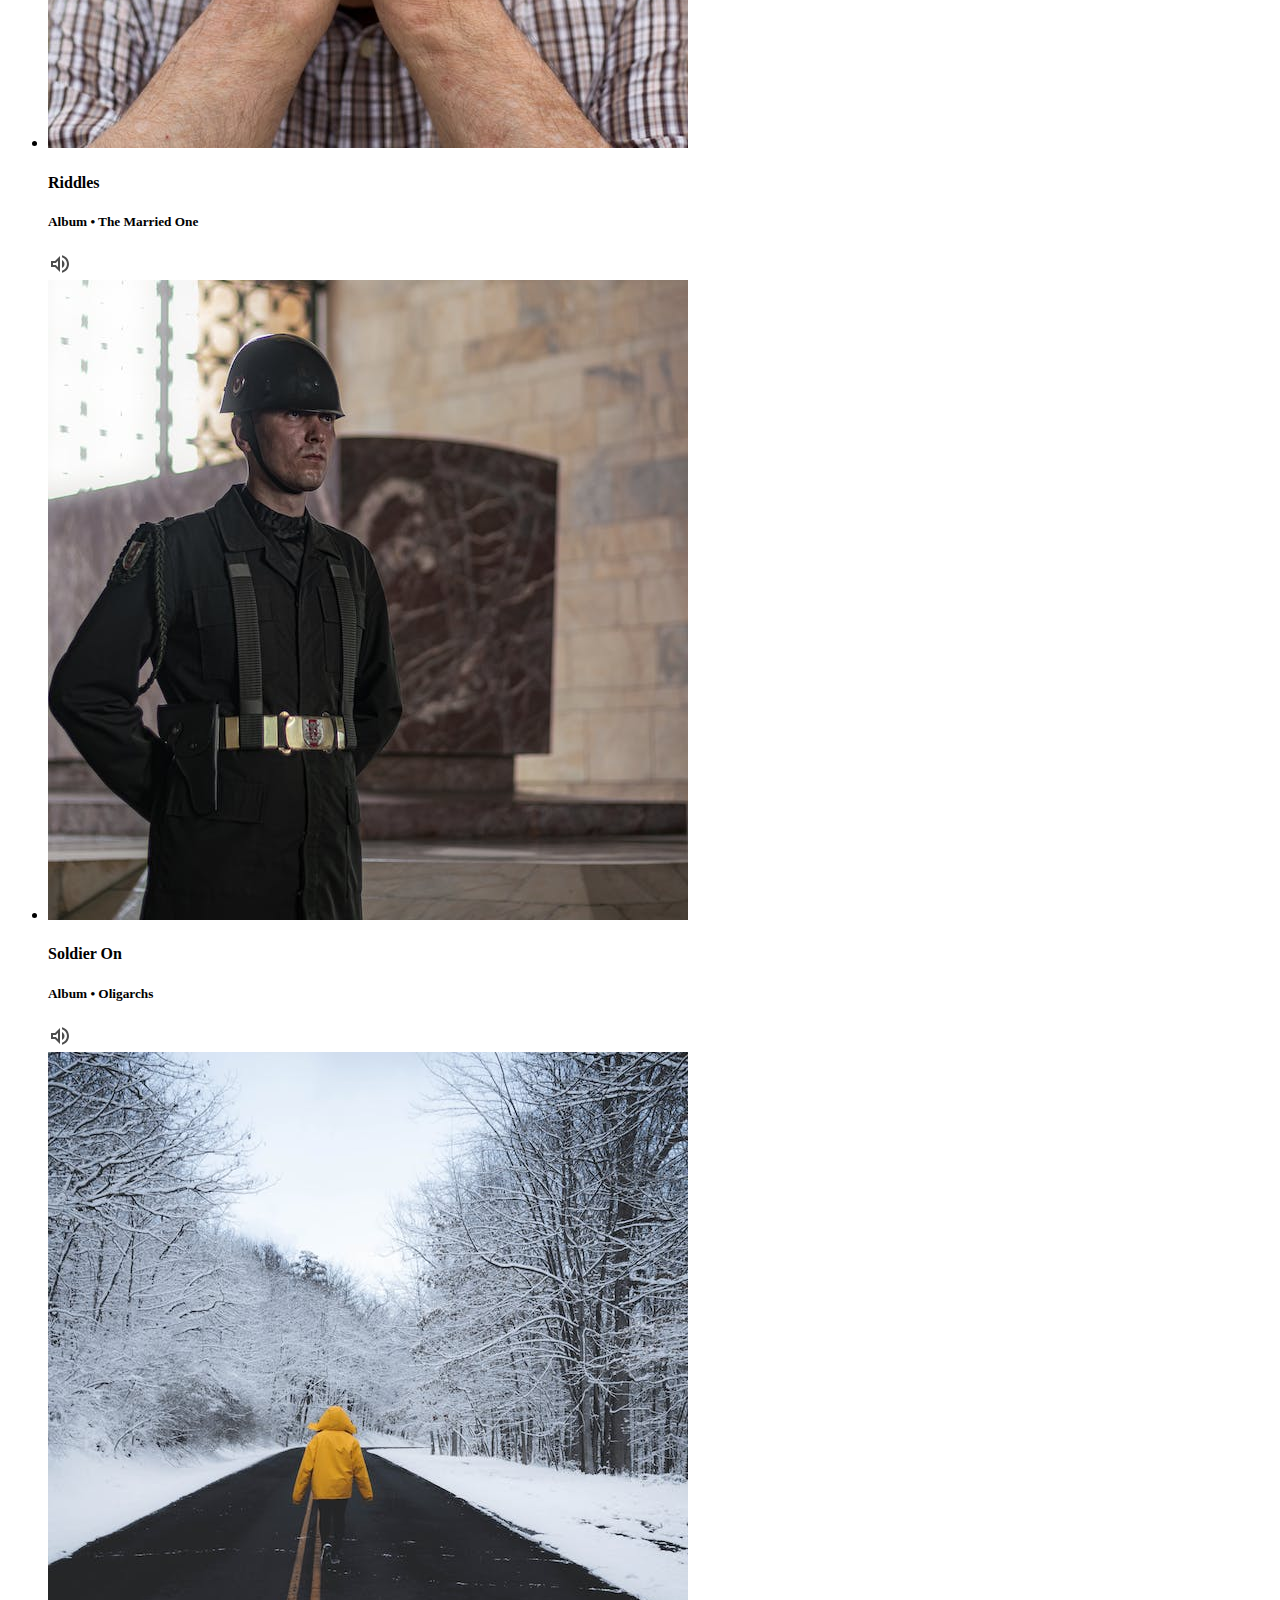
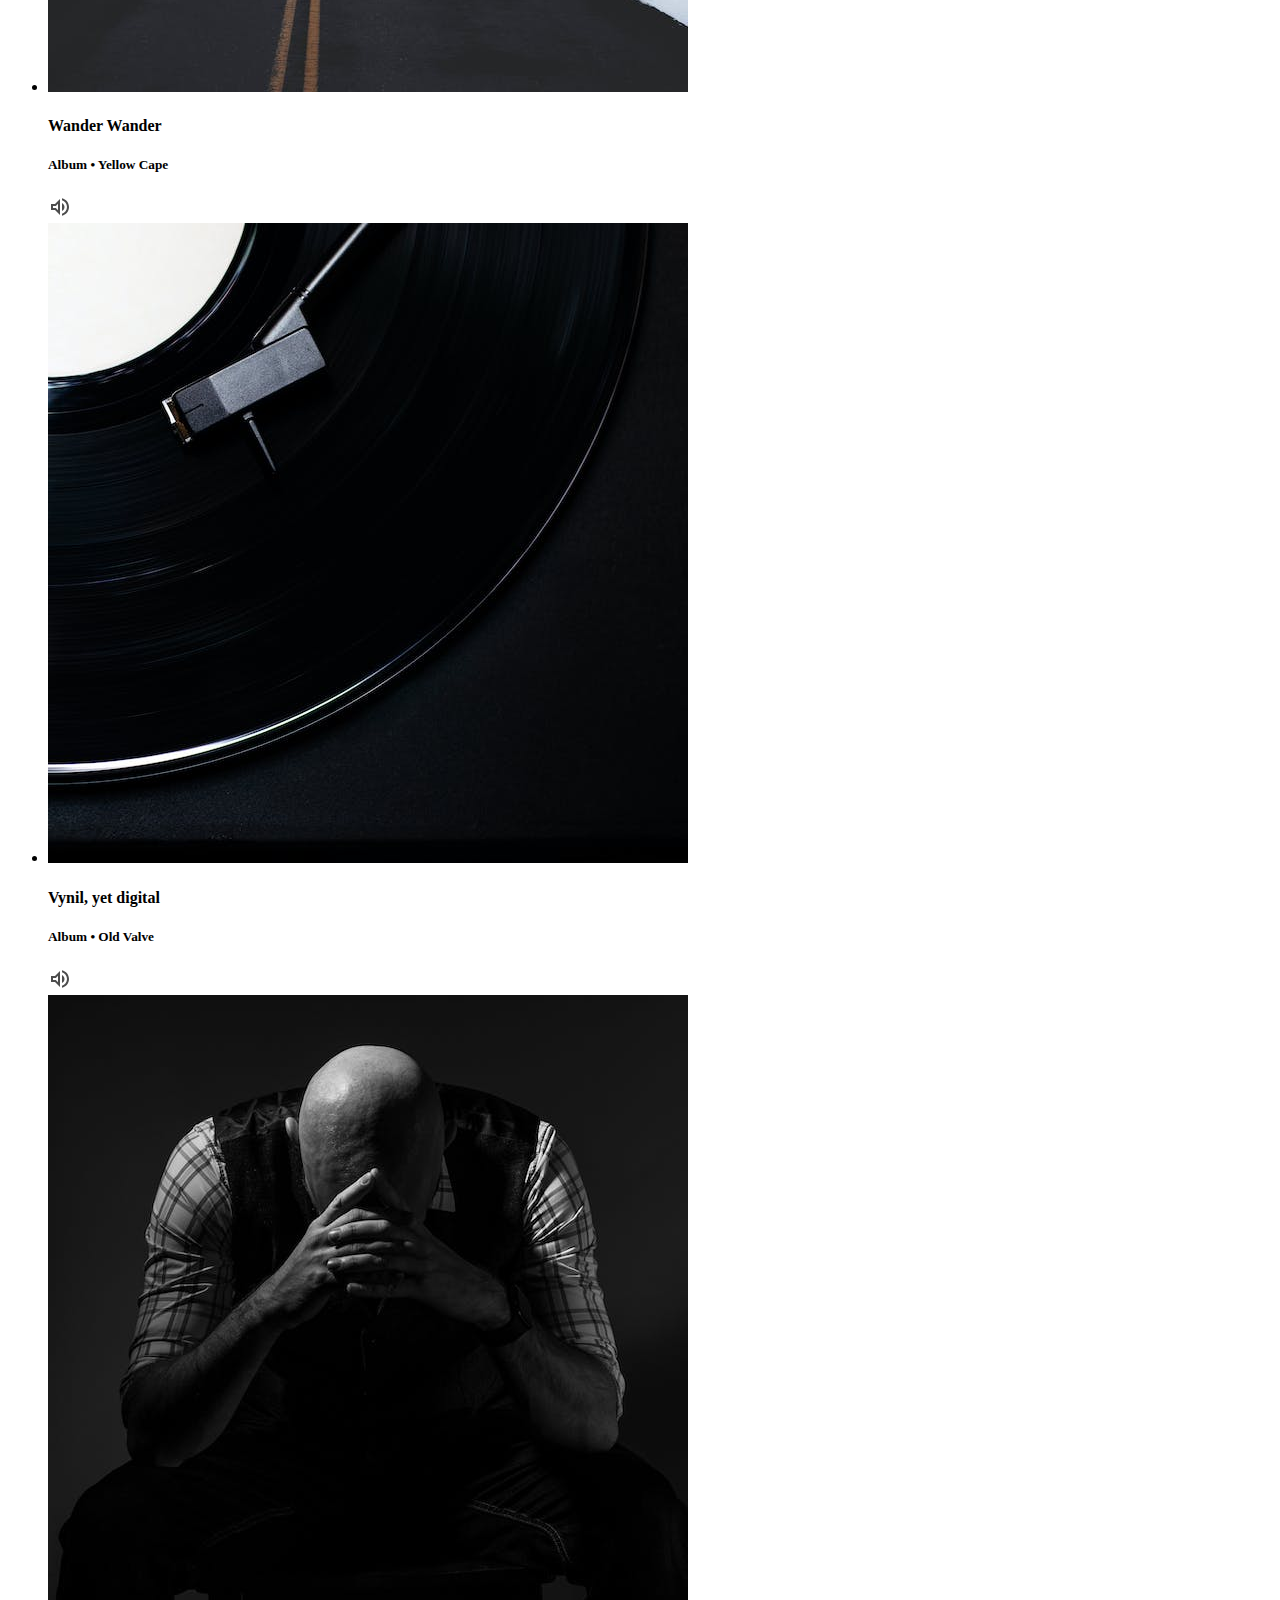
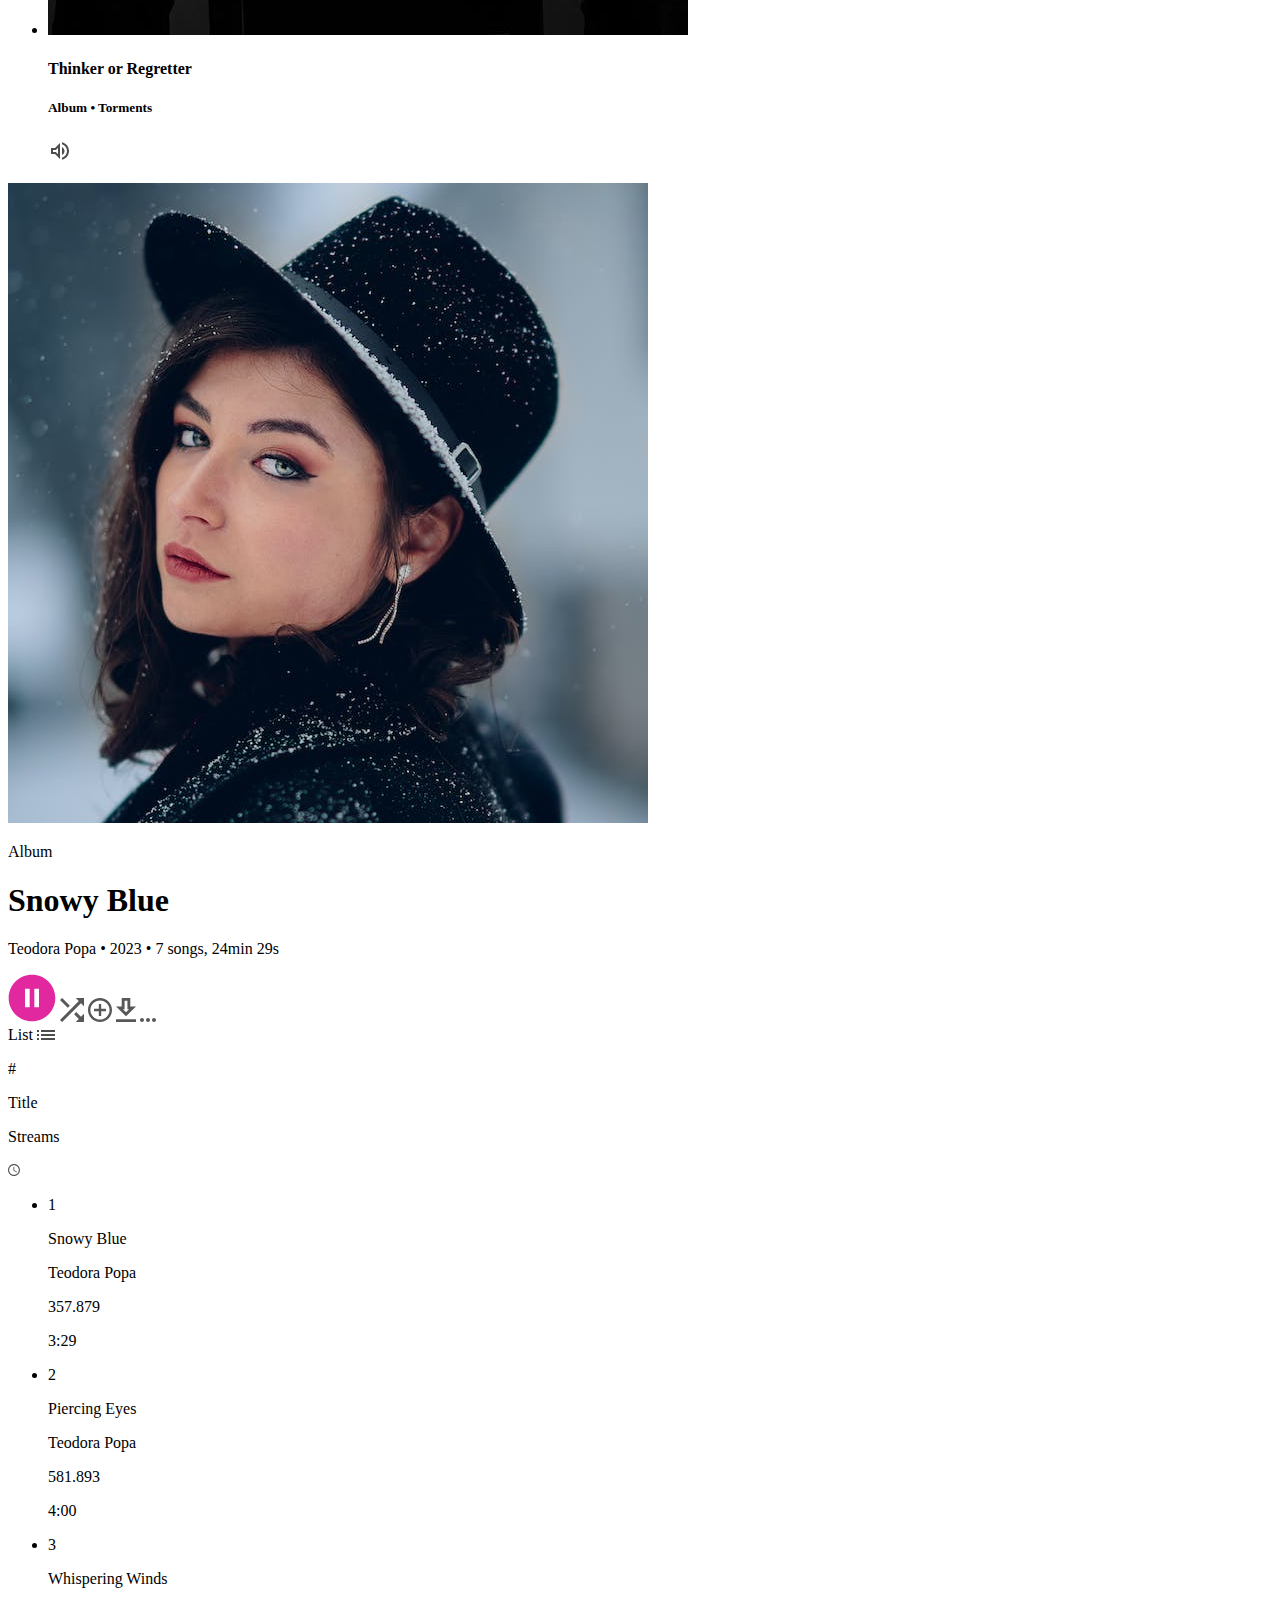
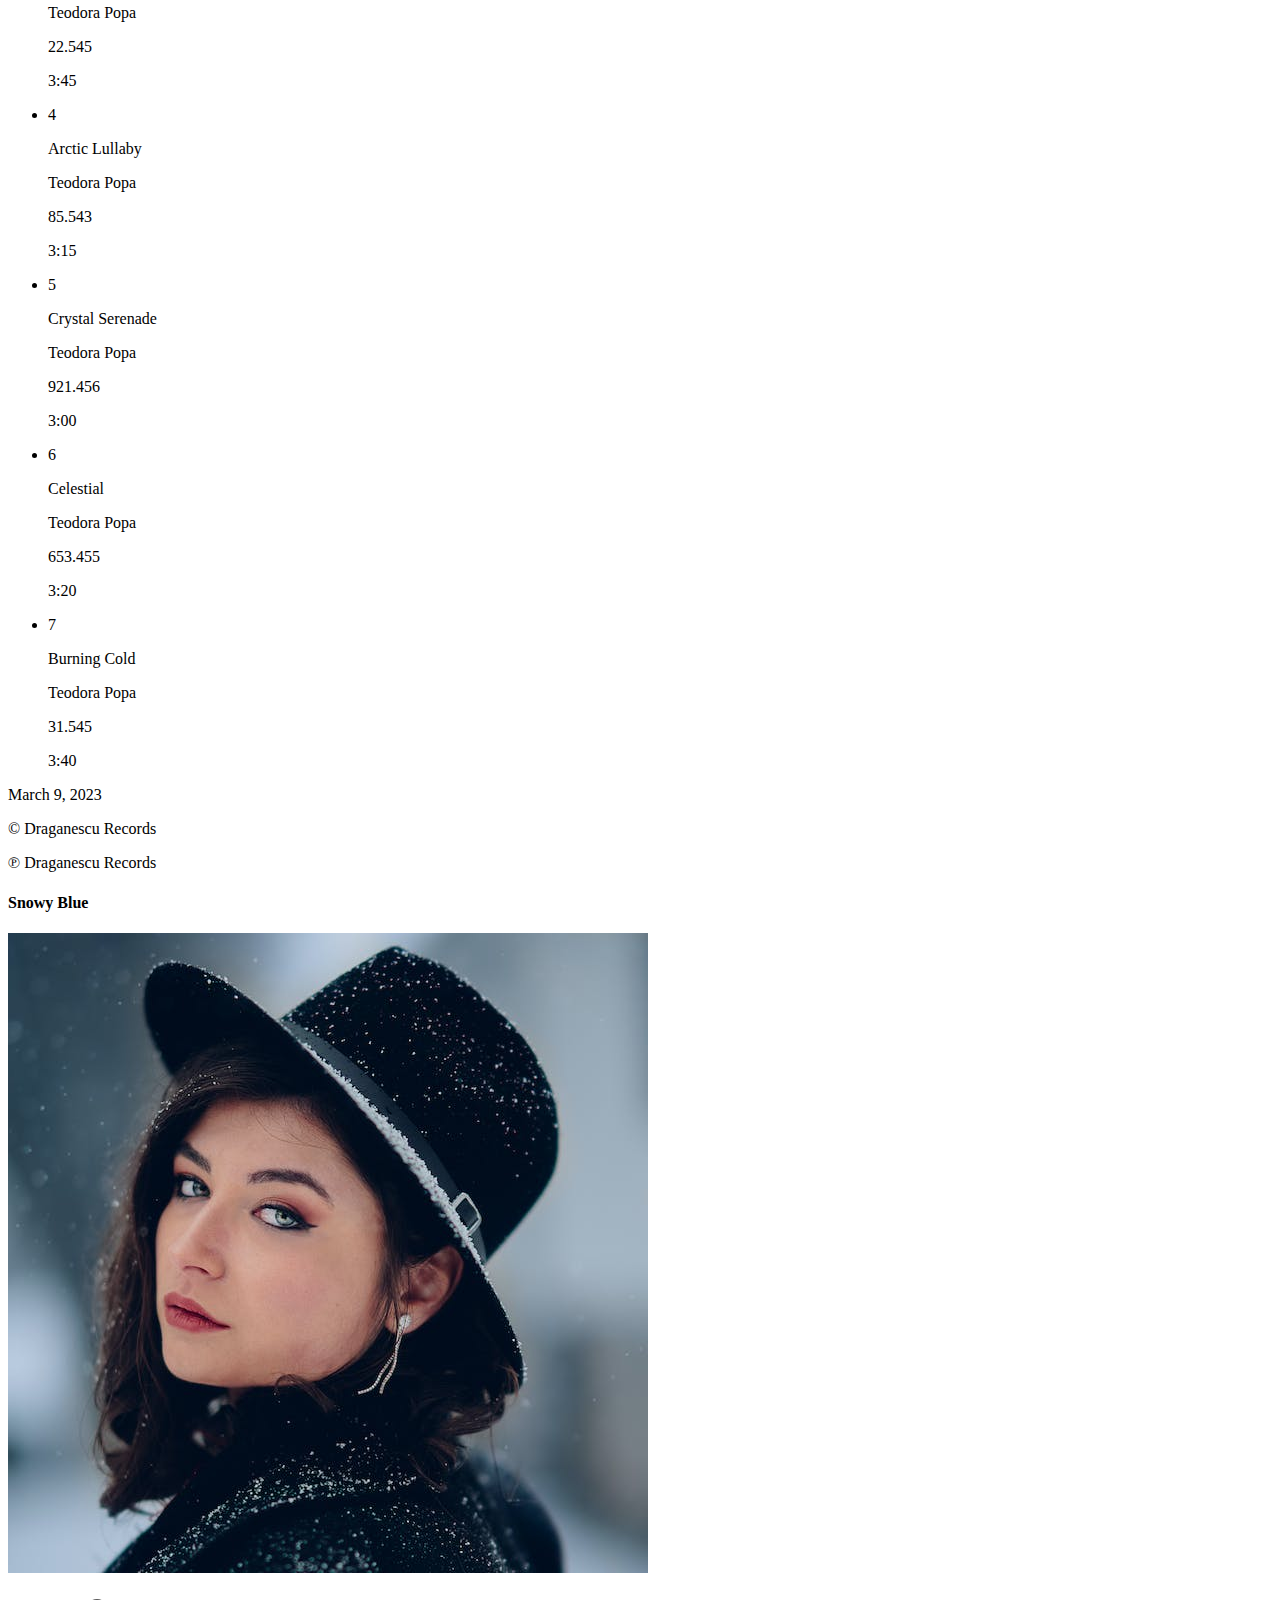
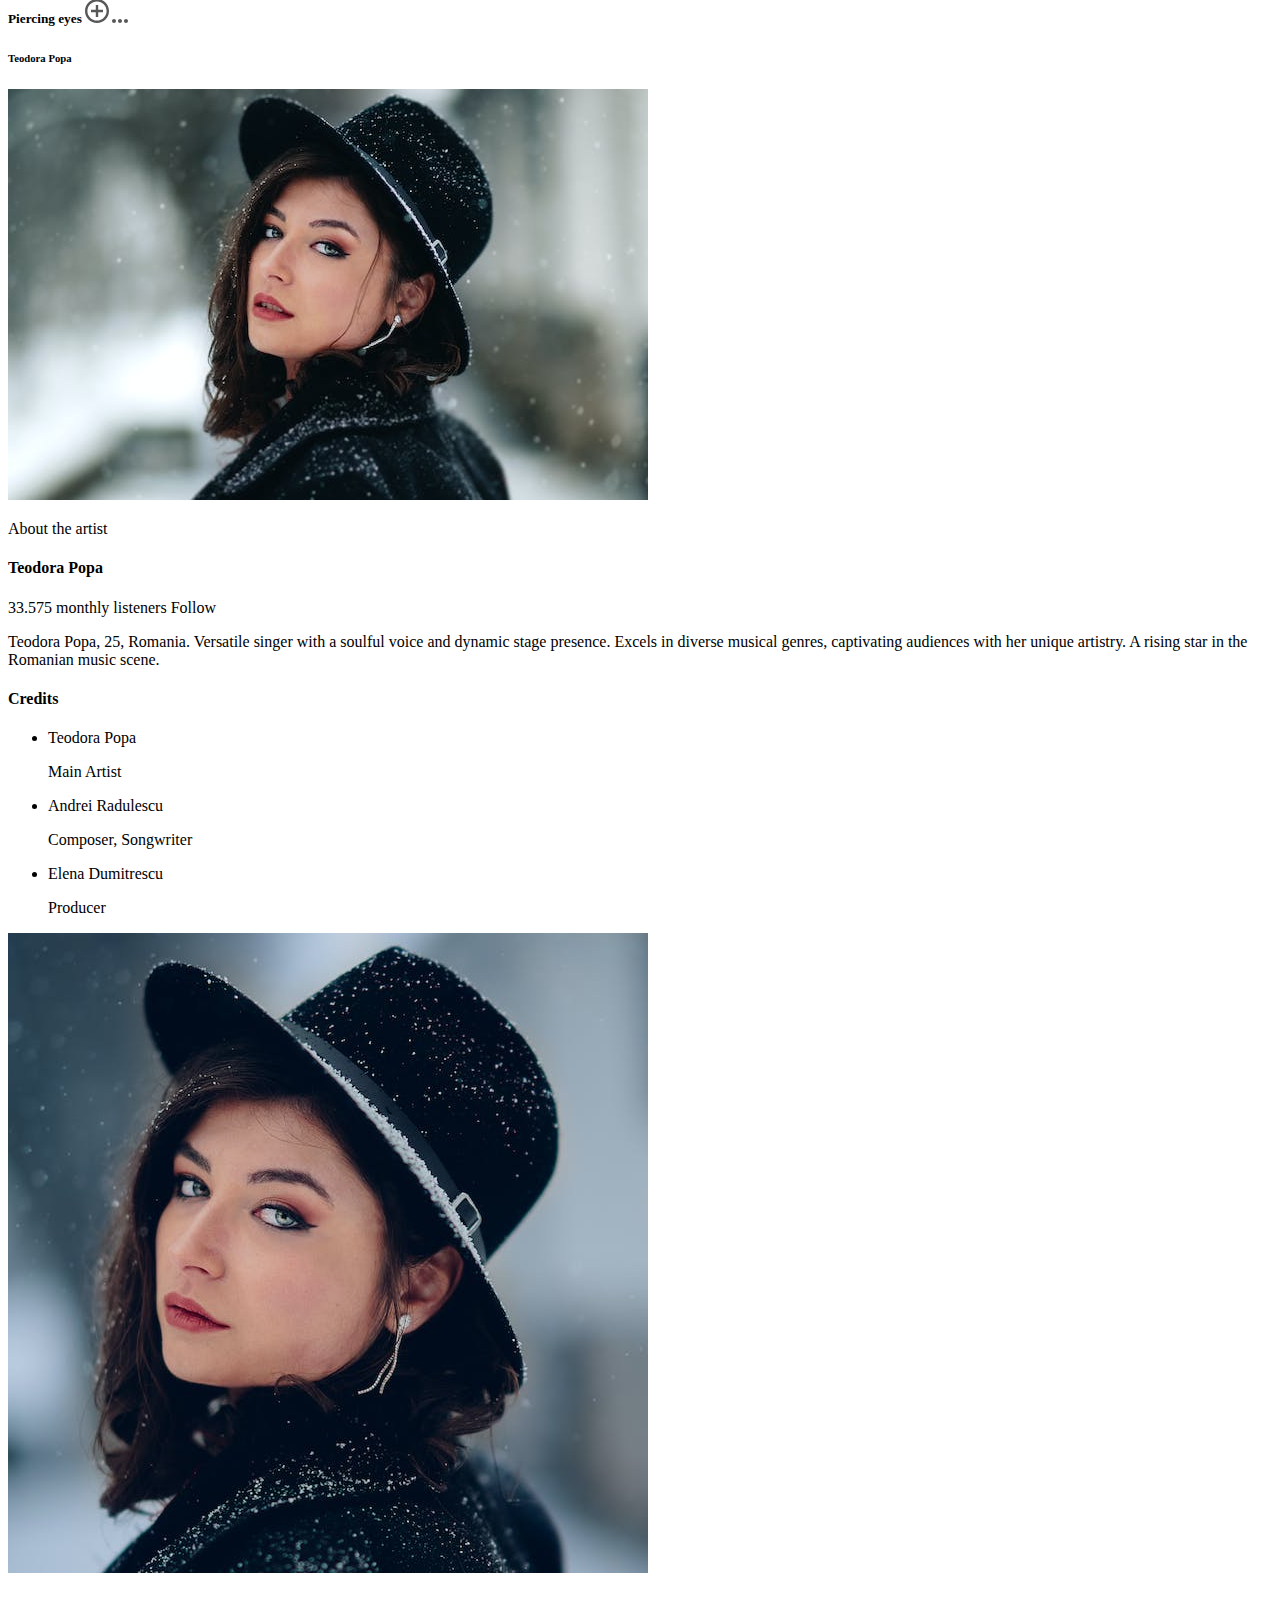
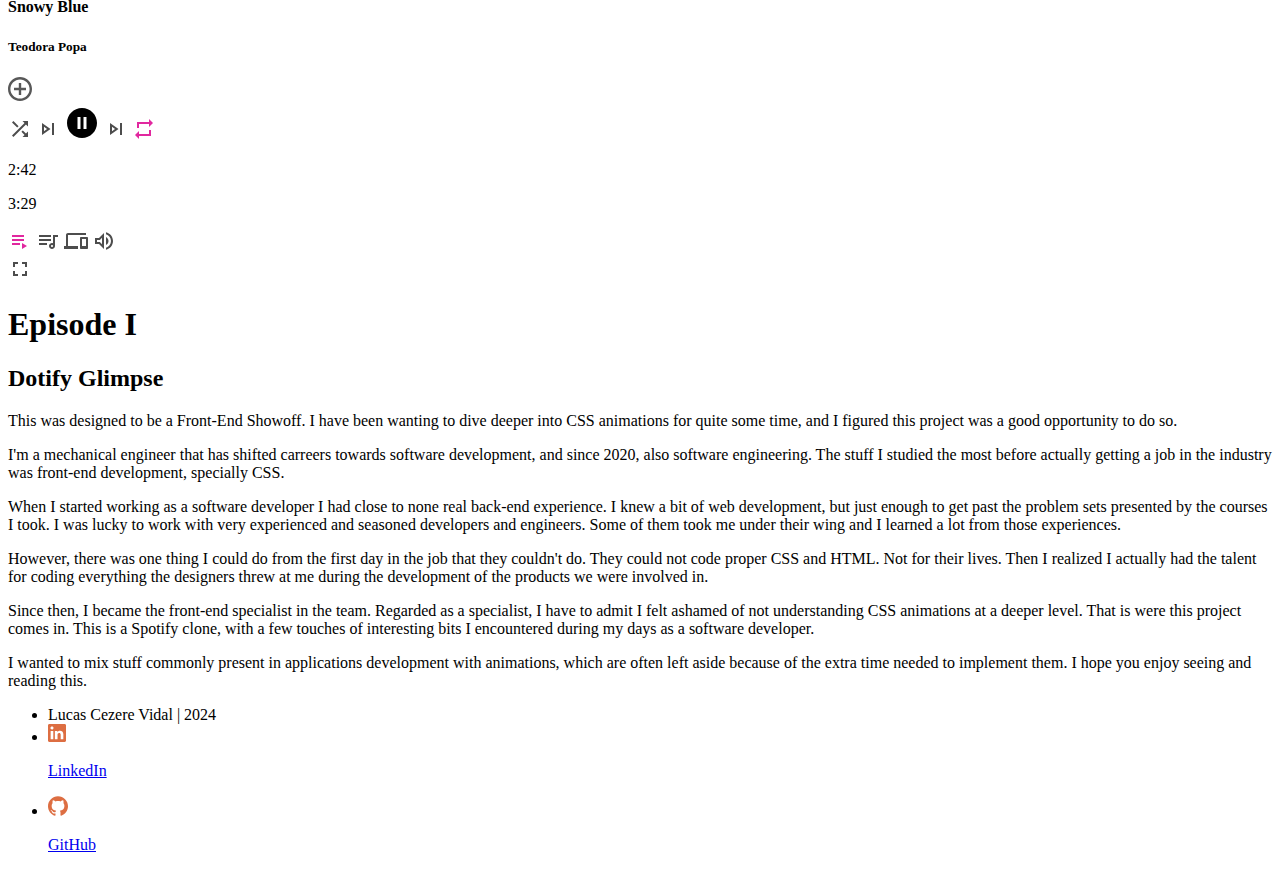
==== commit 4d18aea1: "Adjust all animations" ====
--- a/front-end-showoff.html
+++ b/front-end-showoff.html
@@ -8,7 +8,7 @@
     <title>Dotify - Front-End Showoff</title>
   </head>
   <body>
-    <header class="header-hero display-none">
+    <header class="header-hero display-none height-zero">
       <ul class="header-menu">
         <li>Dotify</li>
         <ul>
@@ -614,12 +614,12 @@
           </p>
           <p>
             I wanted to mix stuff commonly present in applications development with animations, which are often left aside because of the extra time needed to implement them.
-            I hope you enjoyed seeing and reading this.
+            I hope you enjoy seeing and reading this.
           </p>
         </div>
       </section>
     </main>
-    <footer>
+    <footer class="height-zero opacity-zero display-none">
       <ul class="footer-links">
         <li>
           Lucas Cezere Vidal | 2024
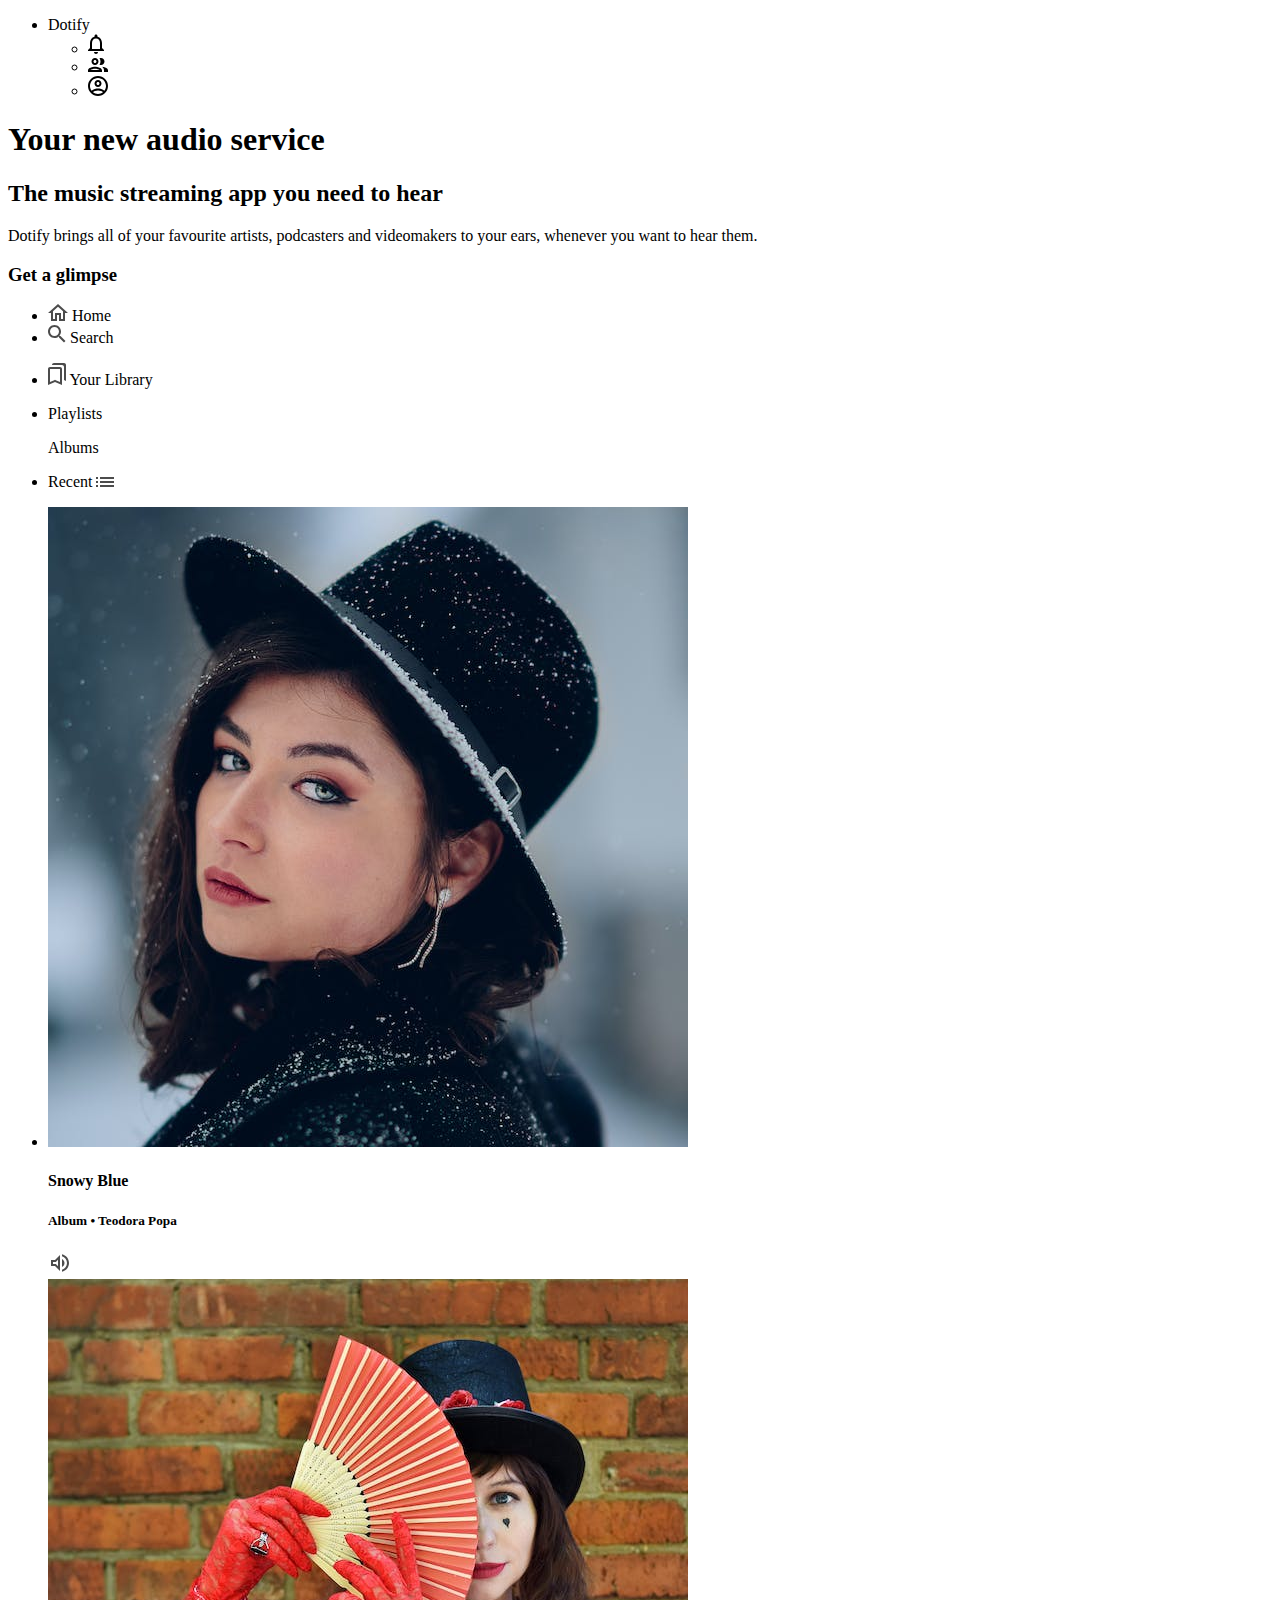
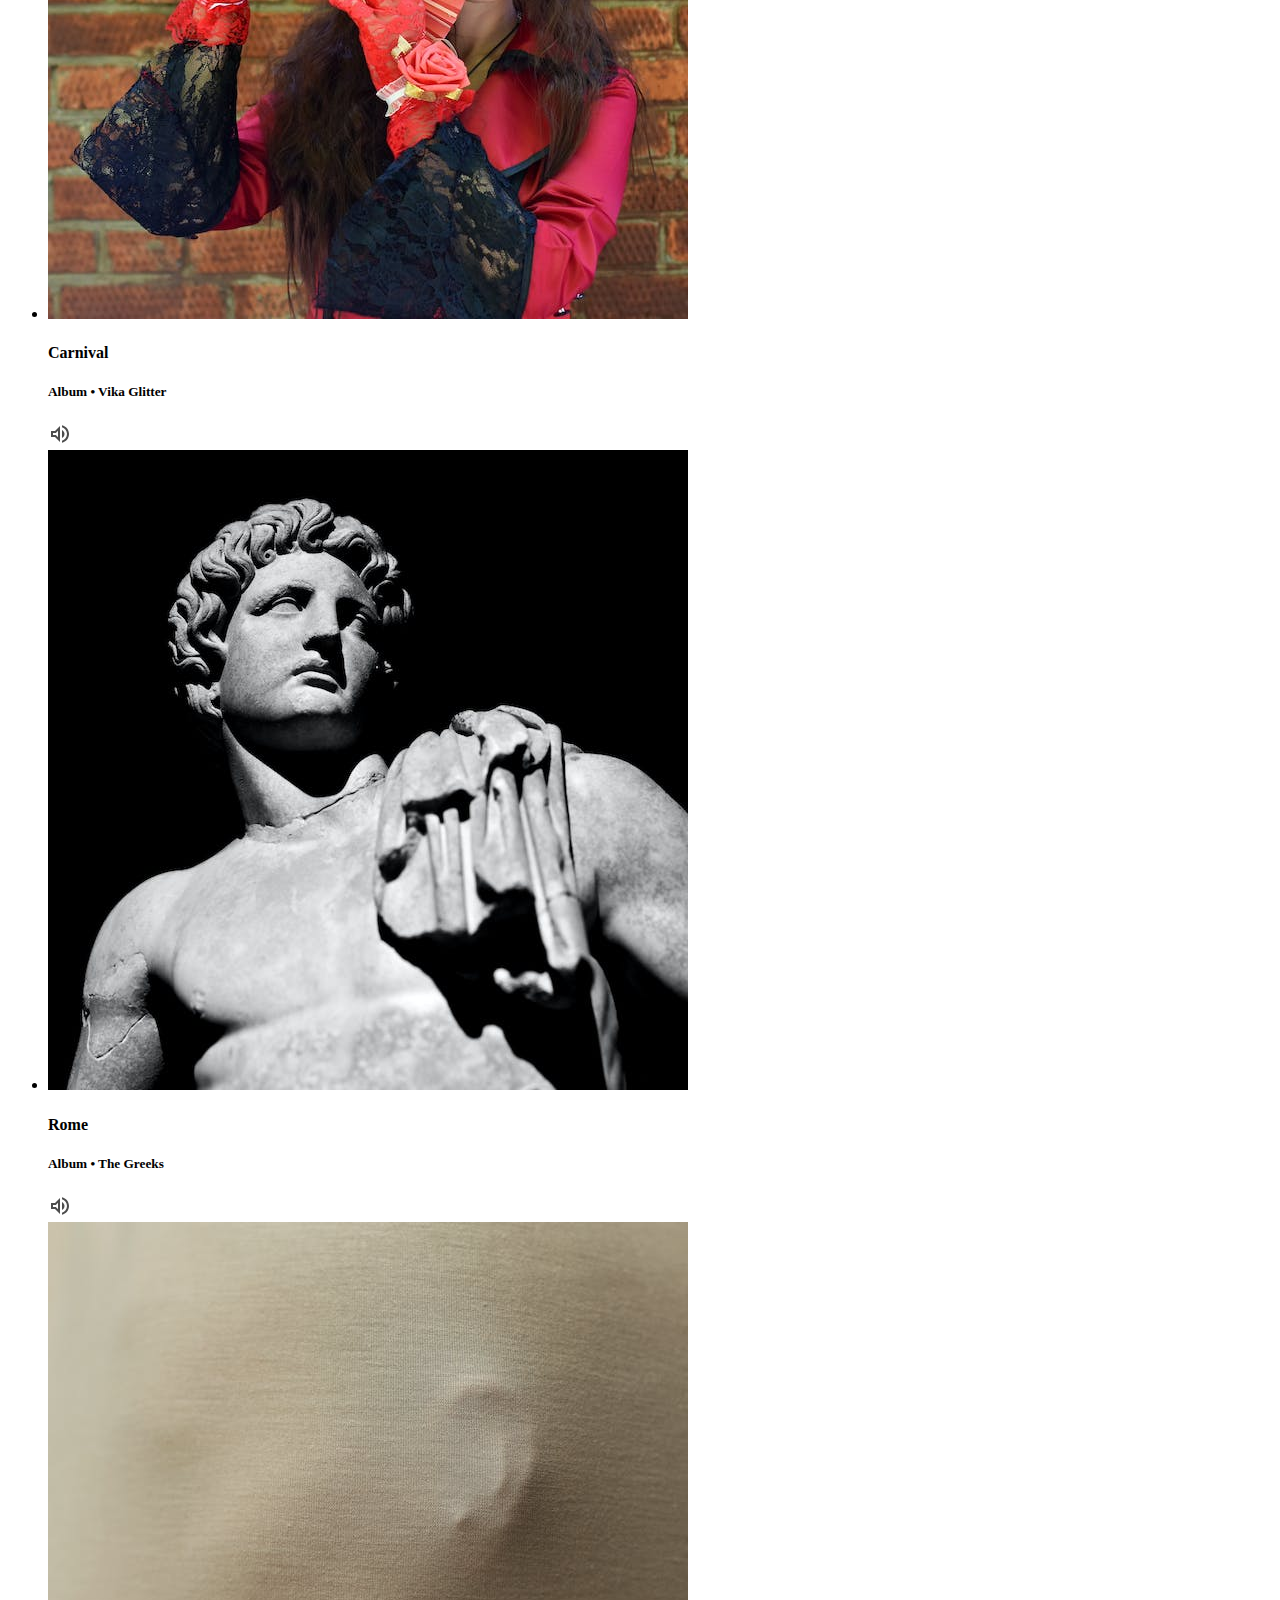
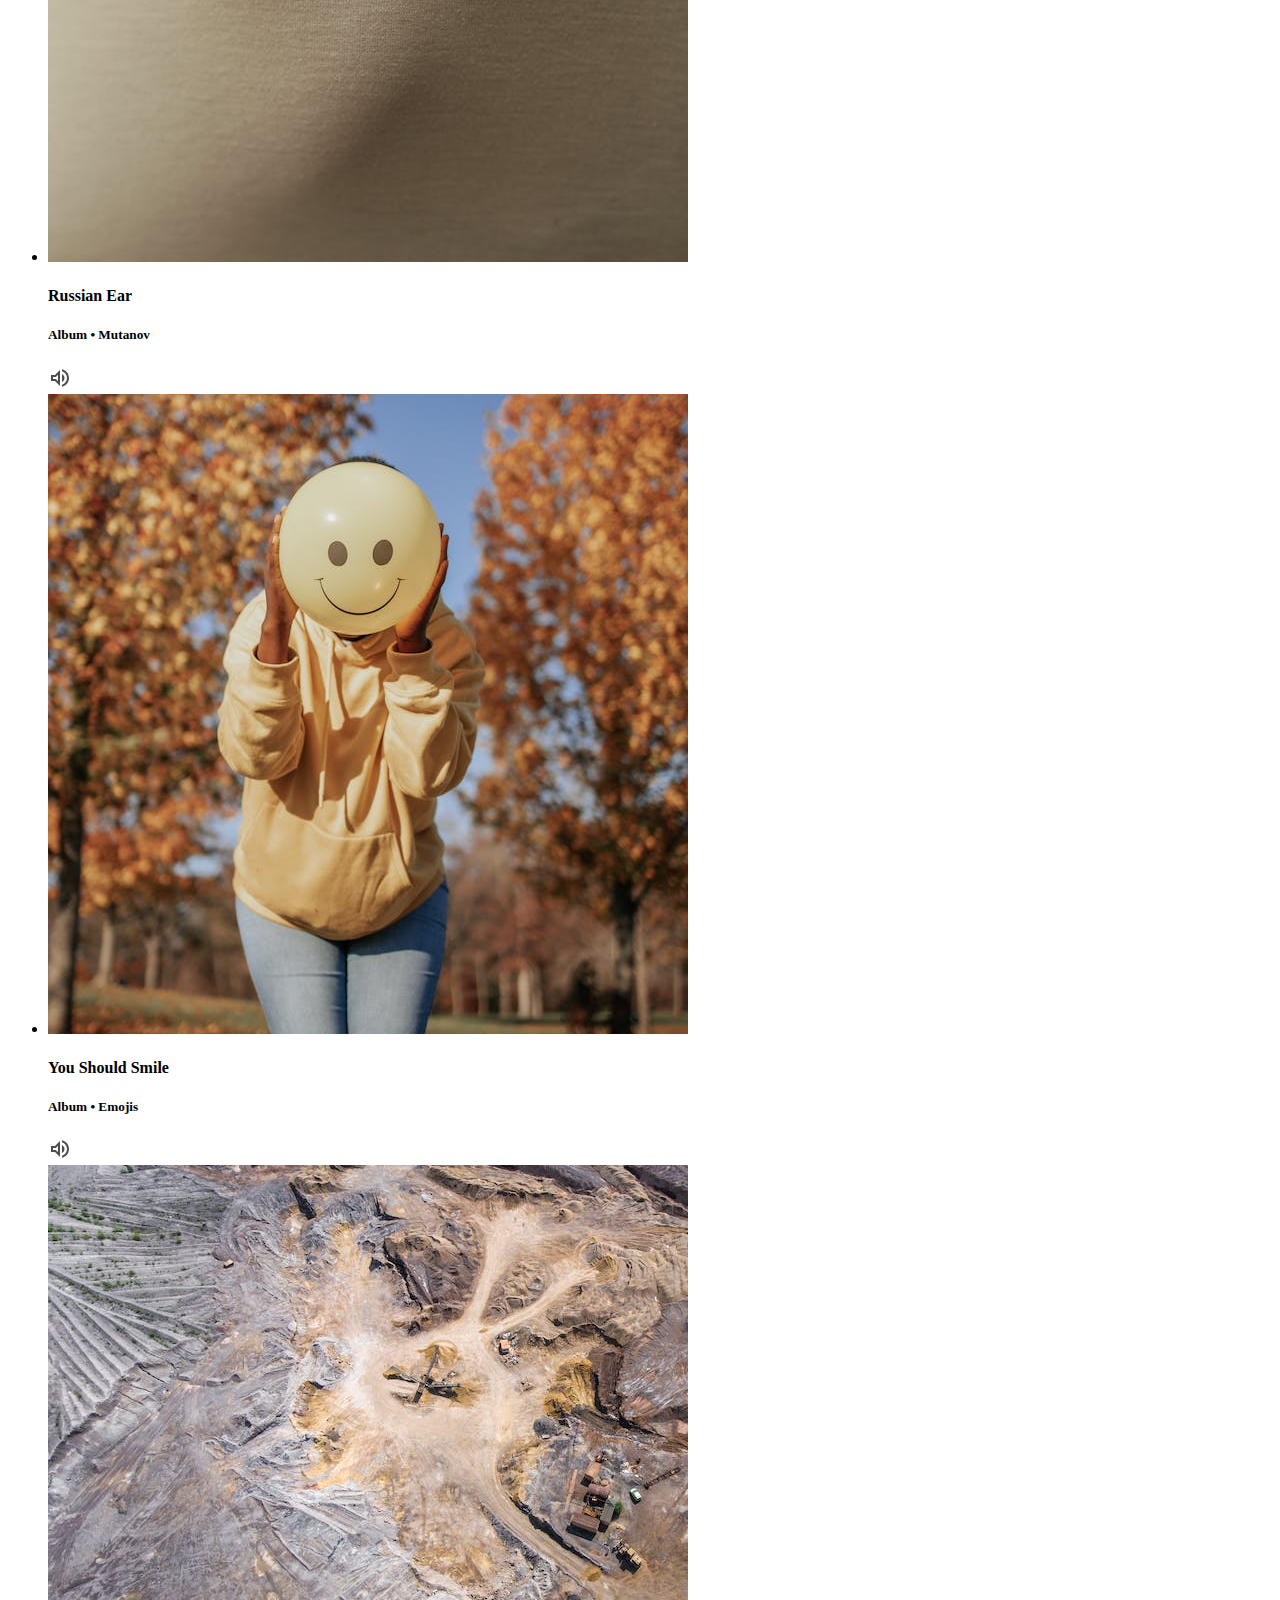
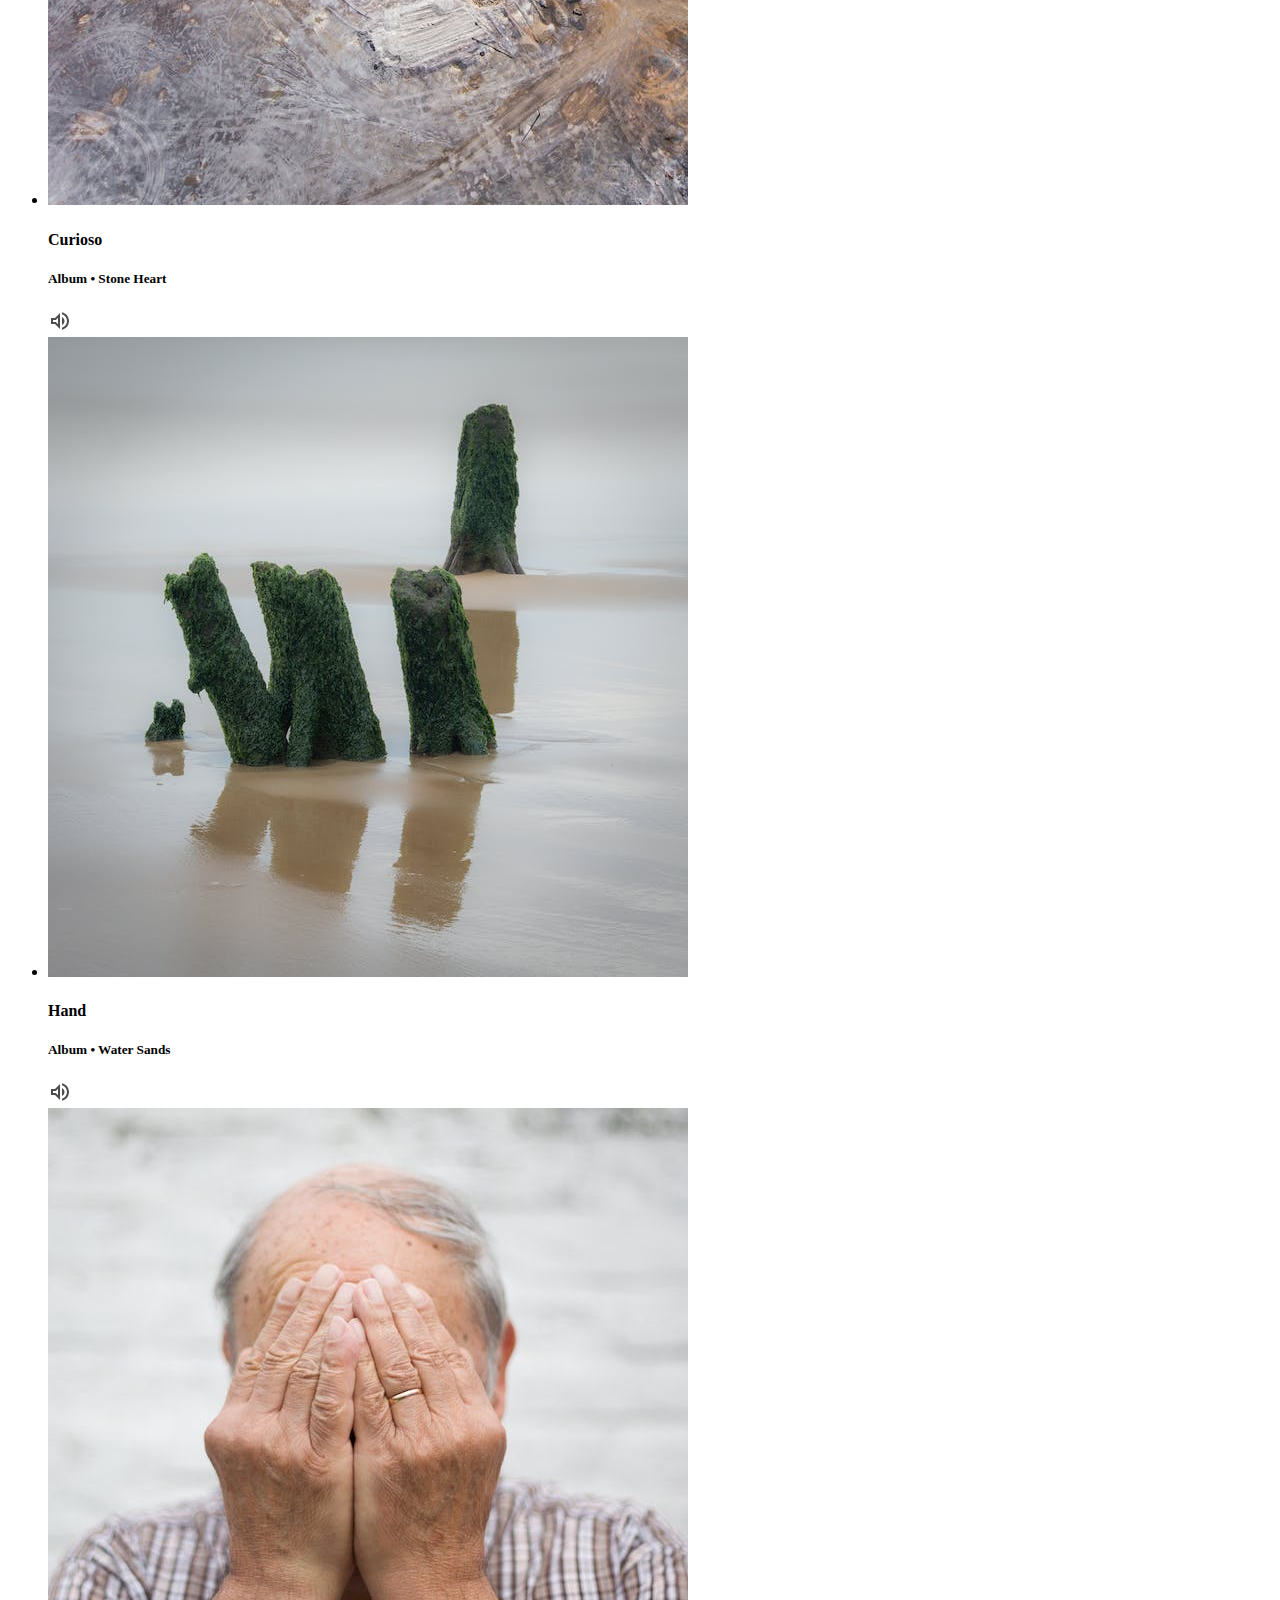
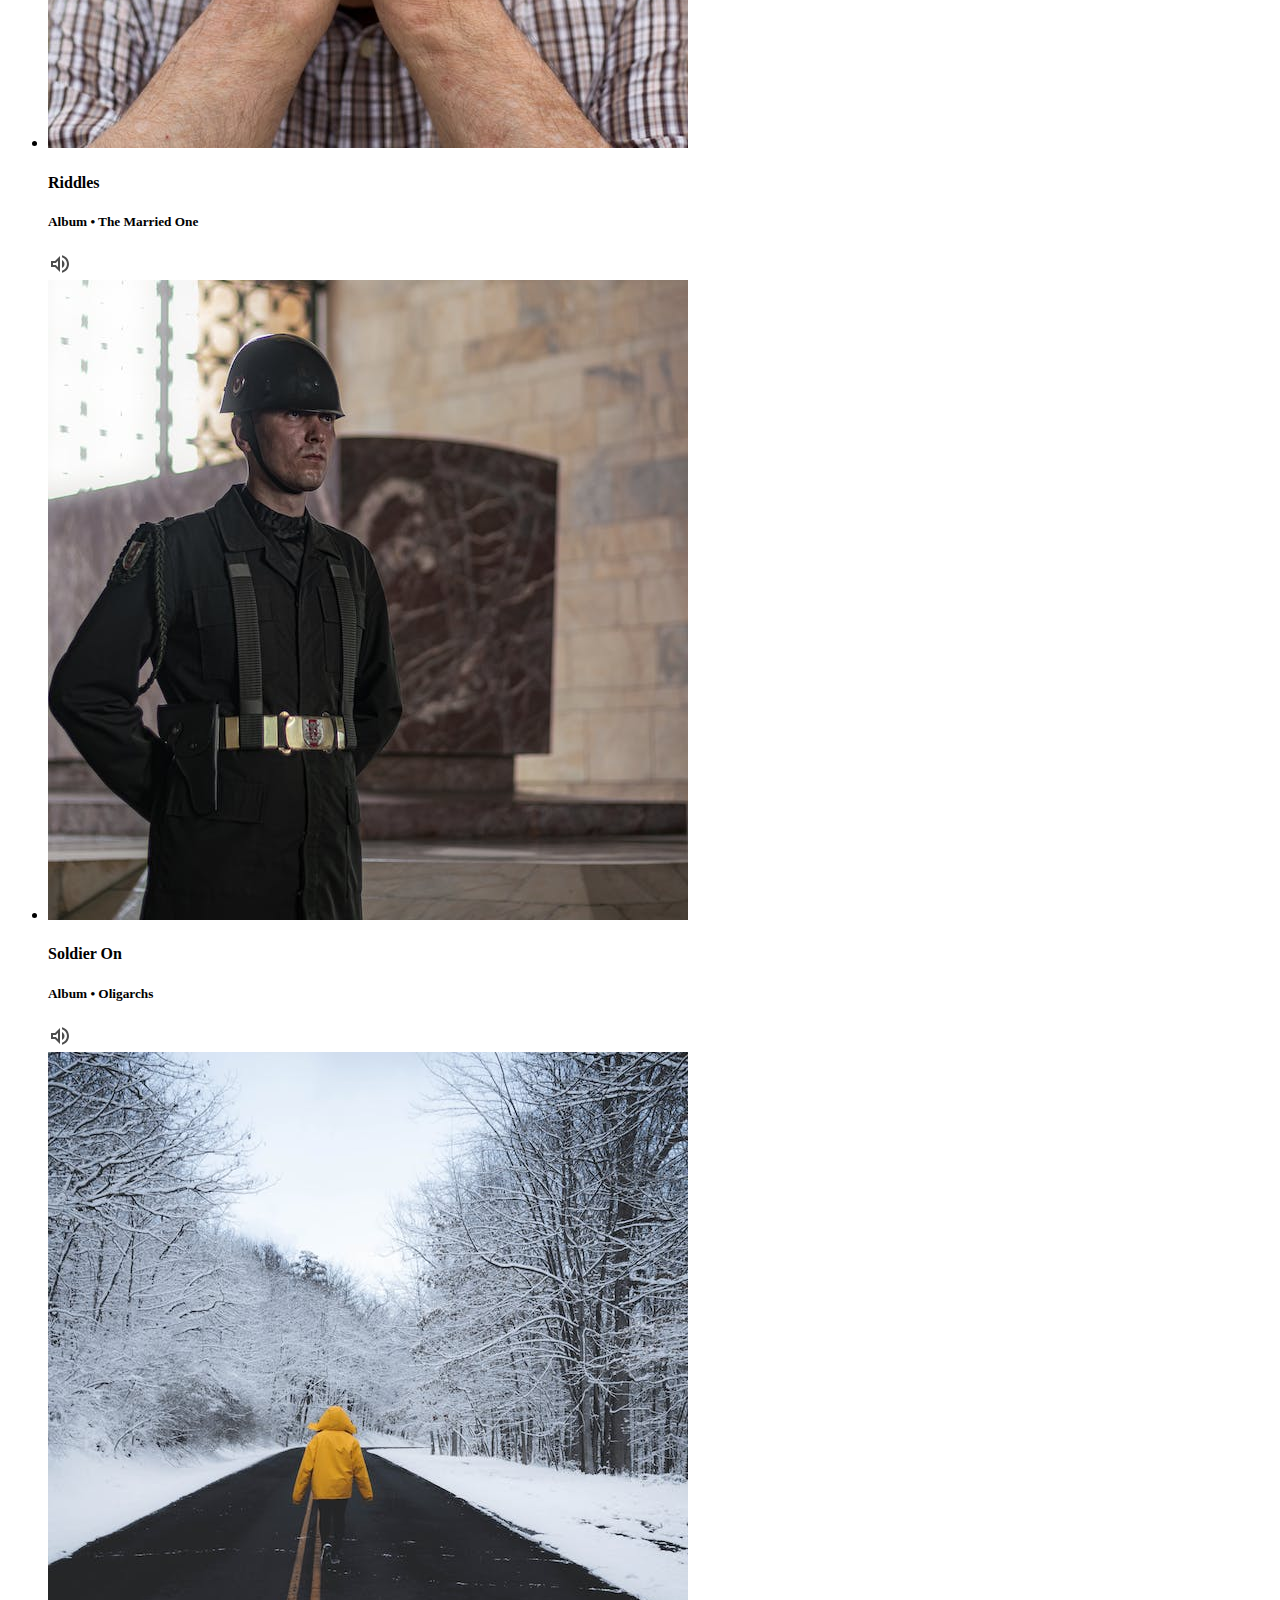
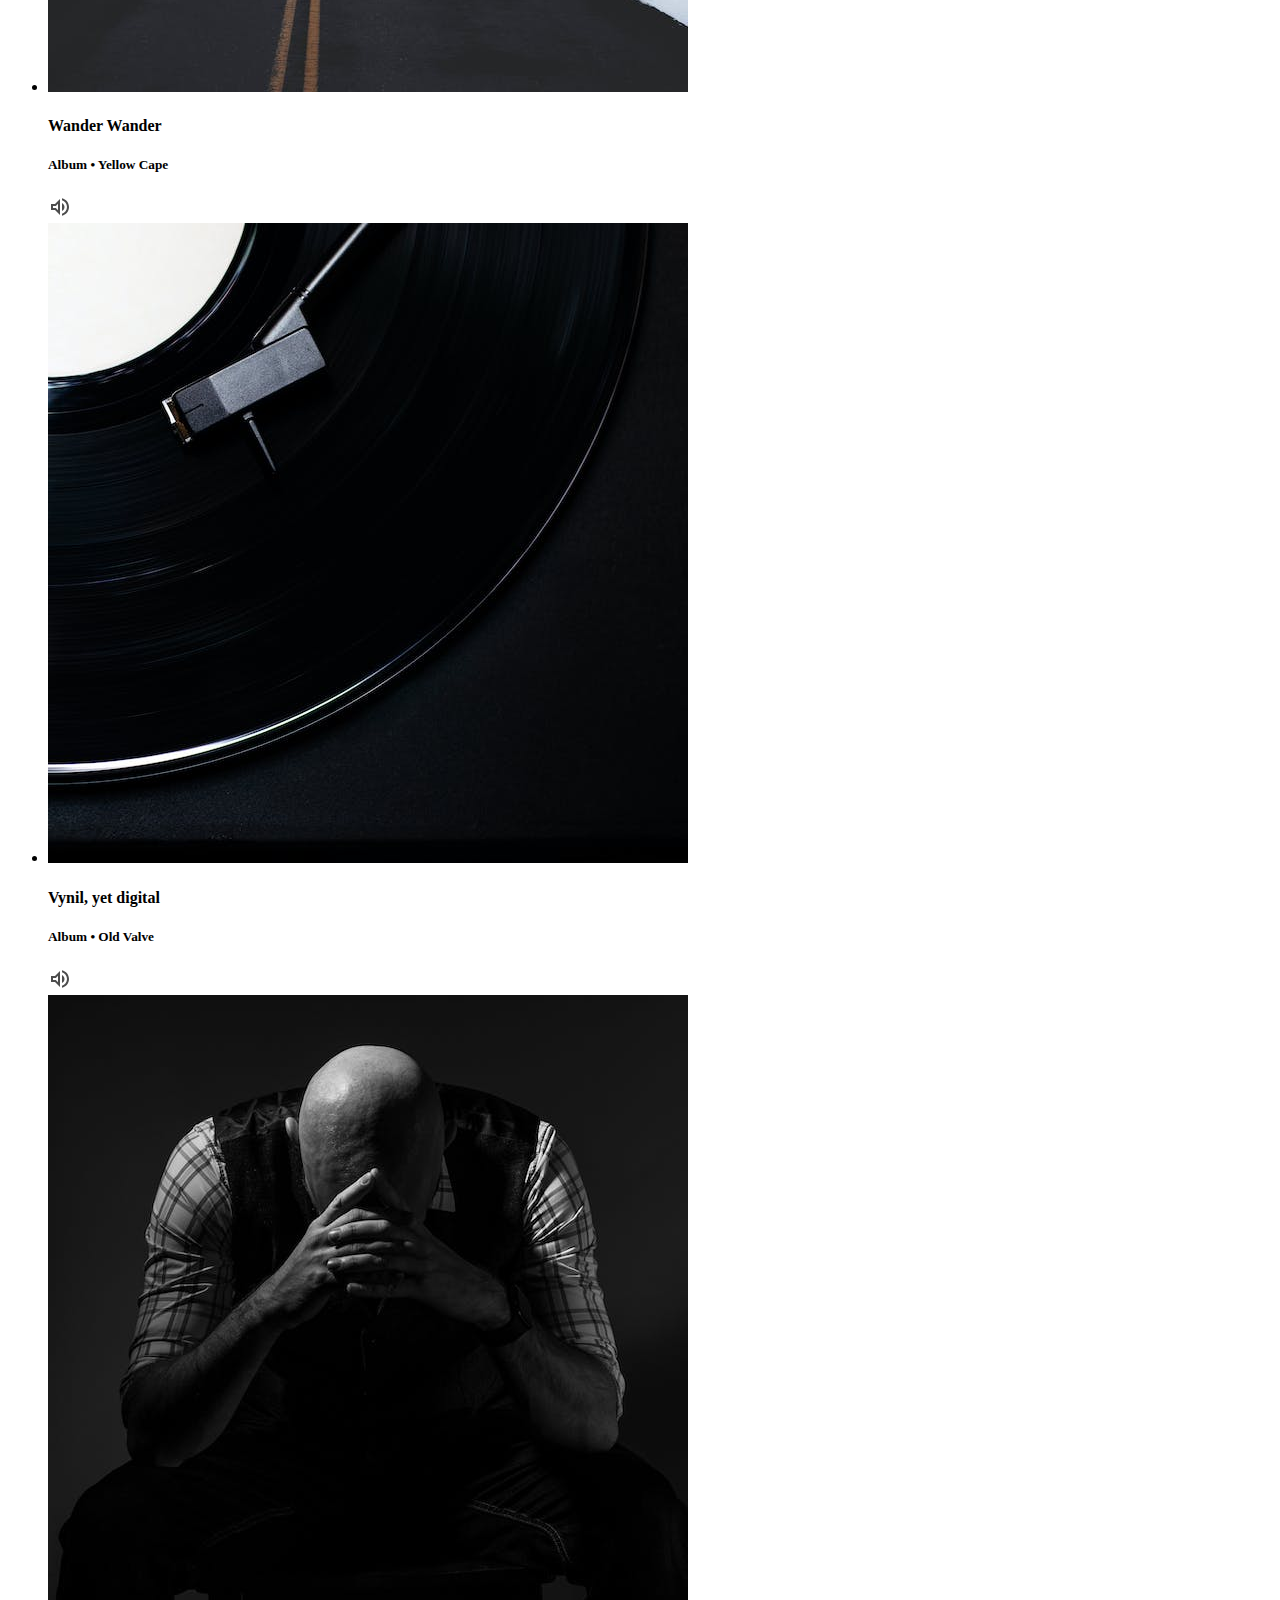
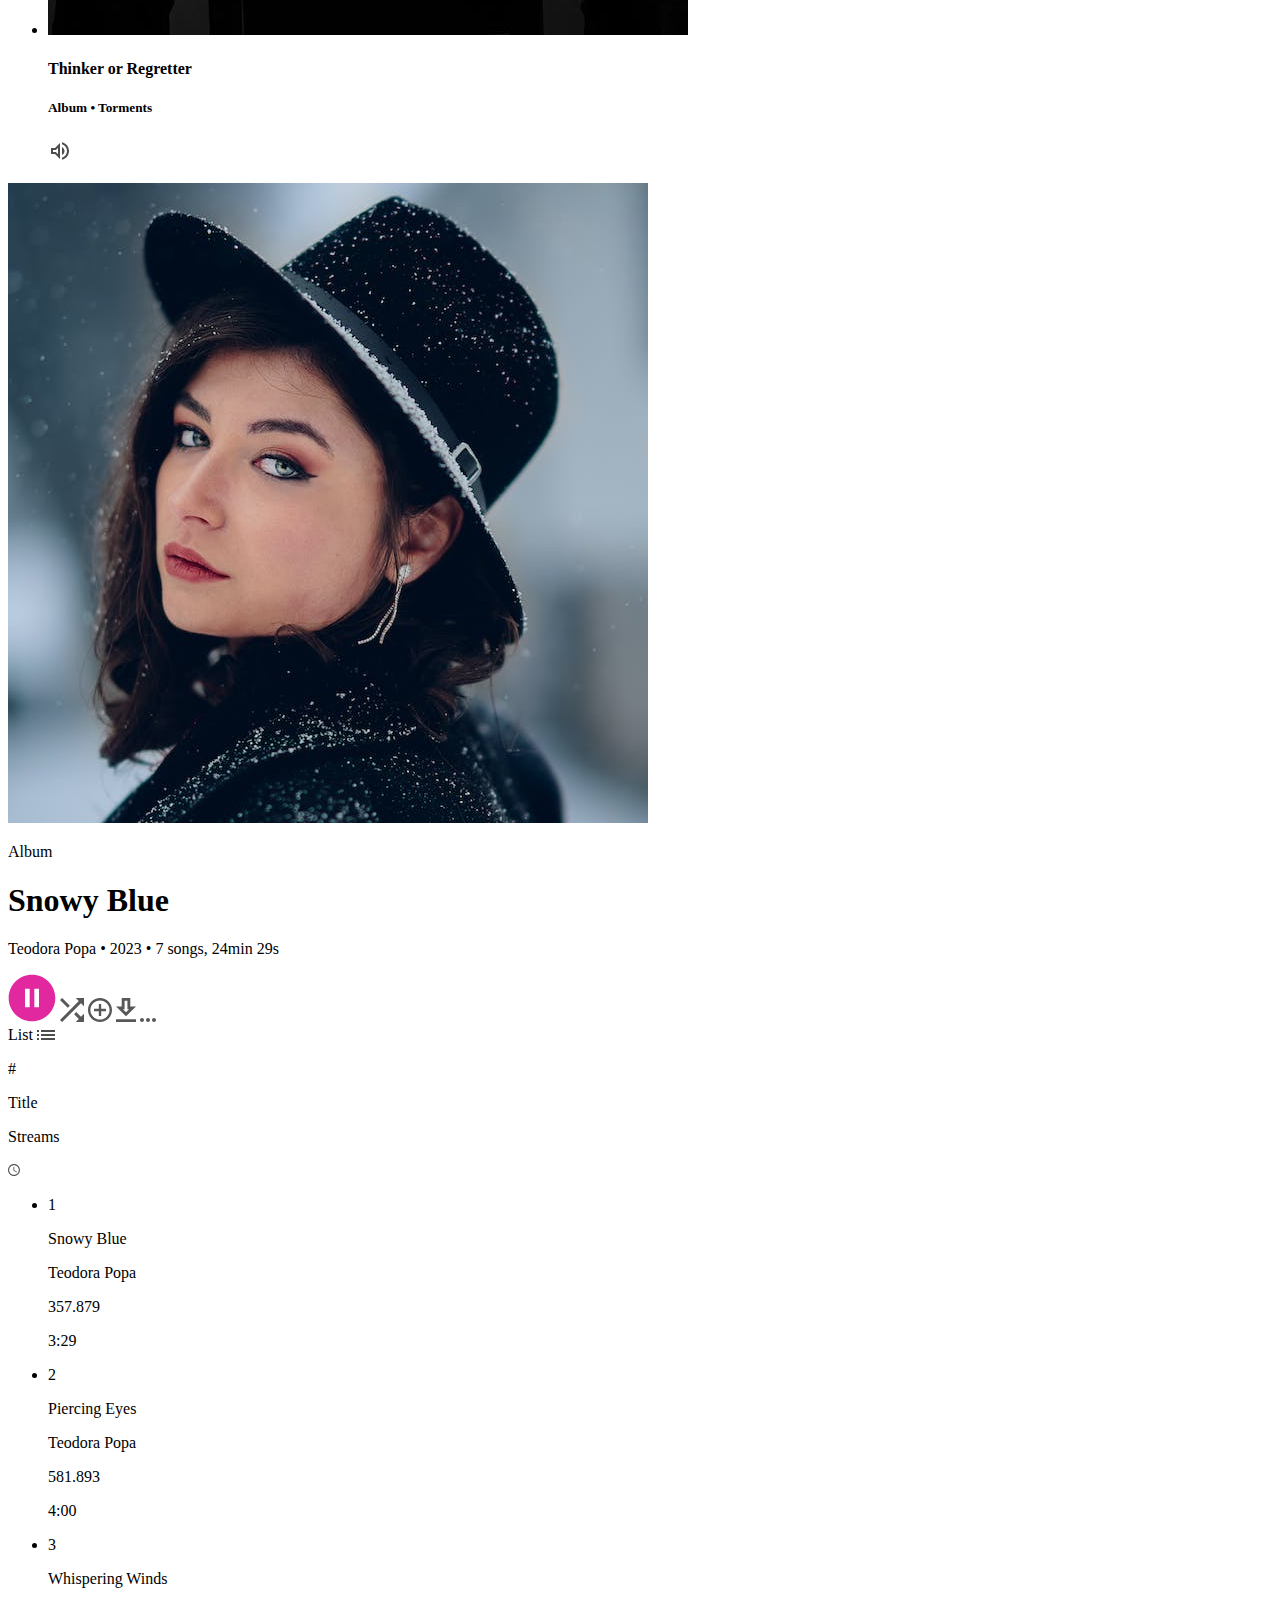
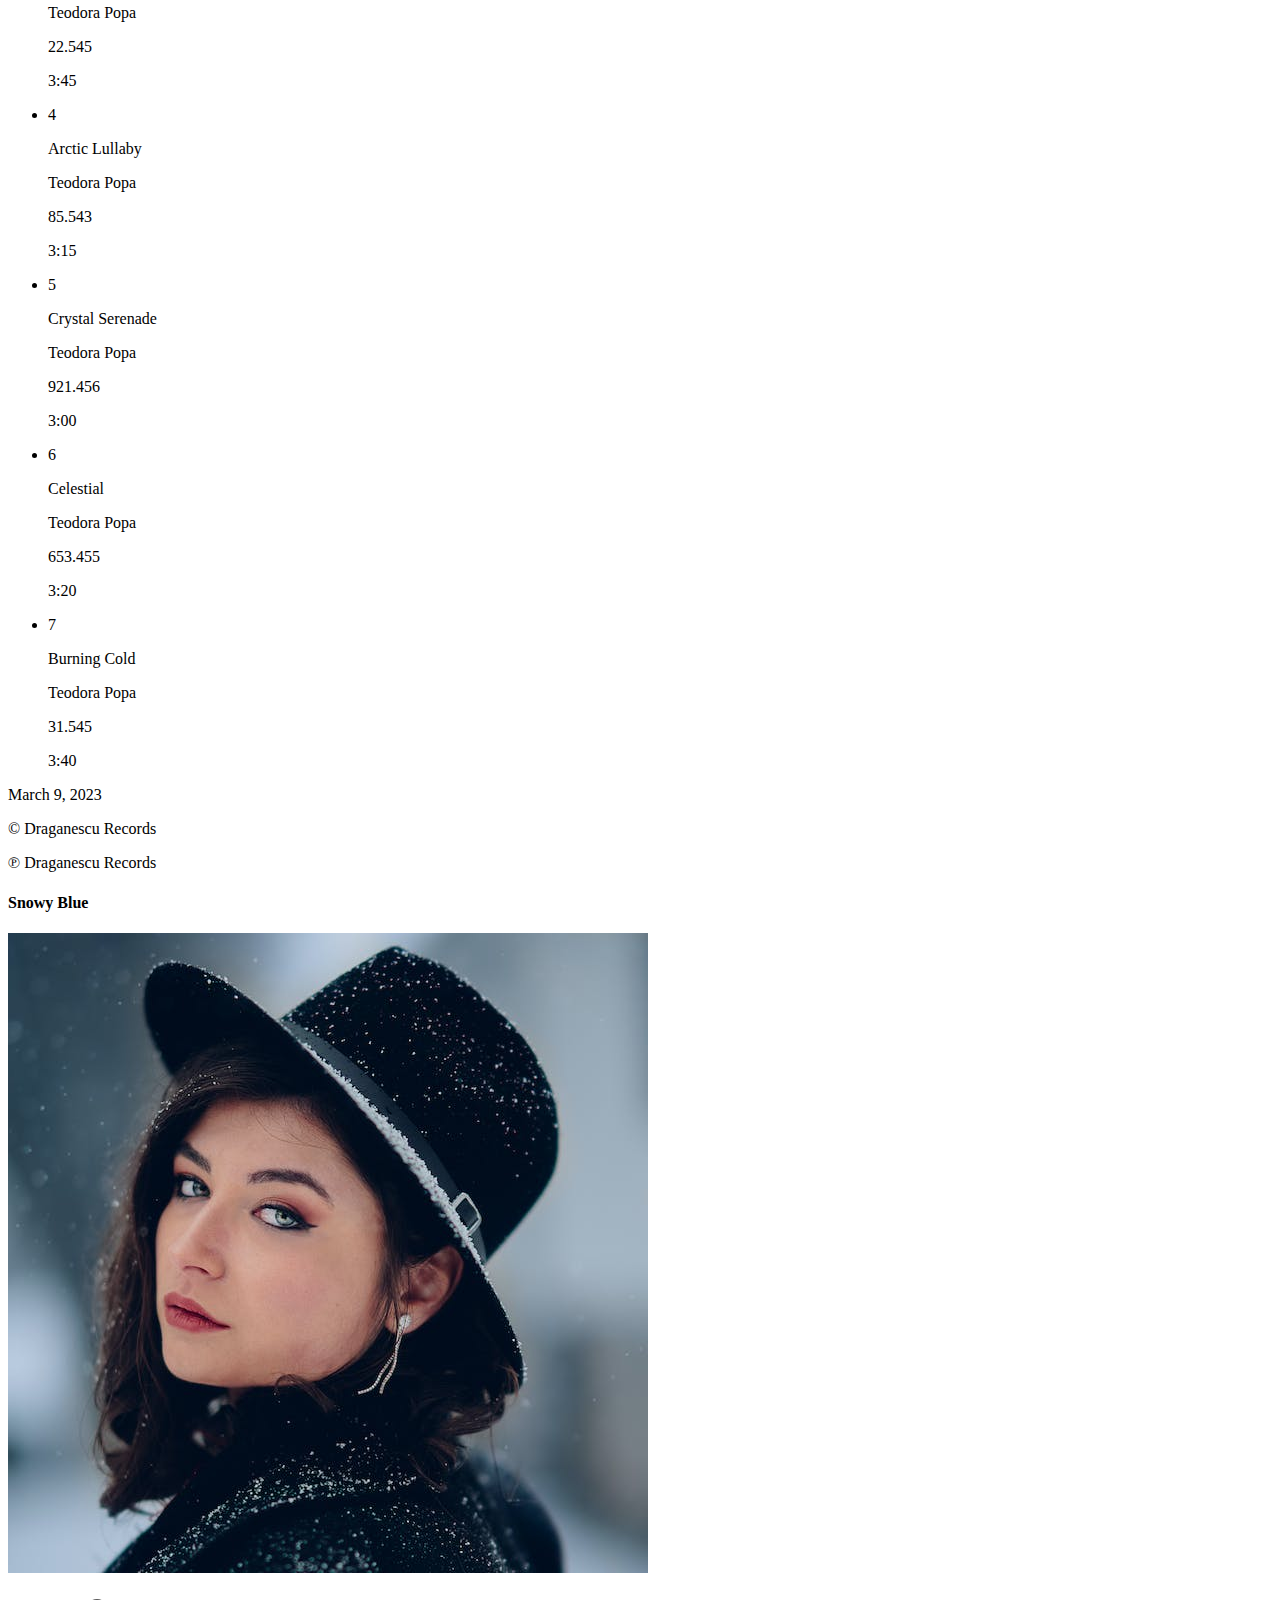
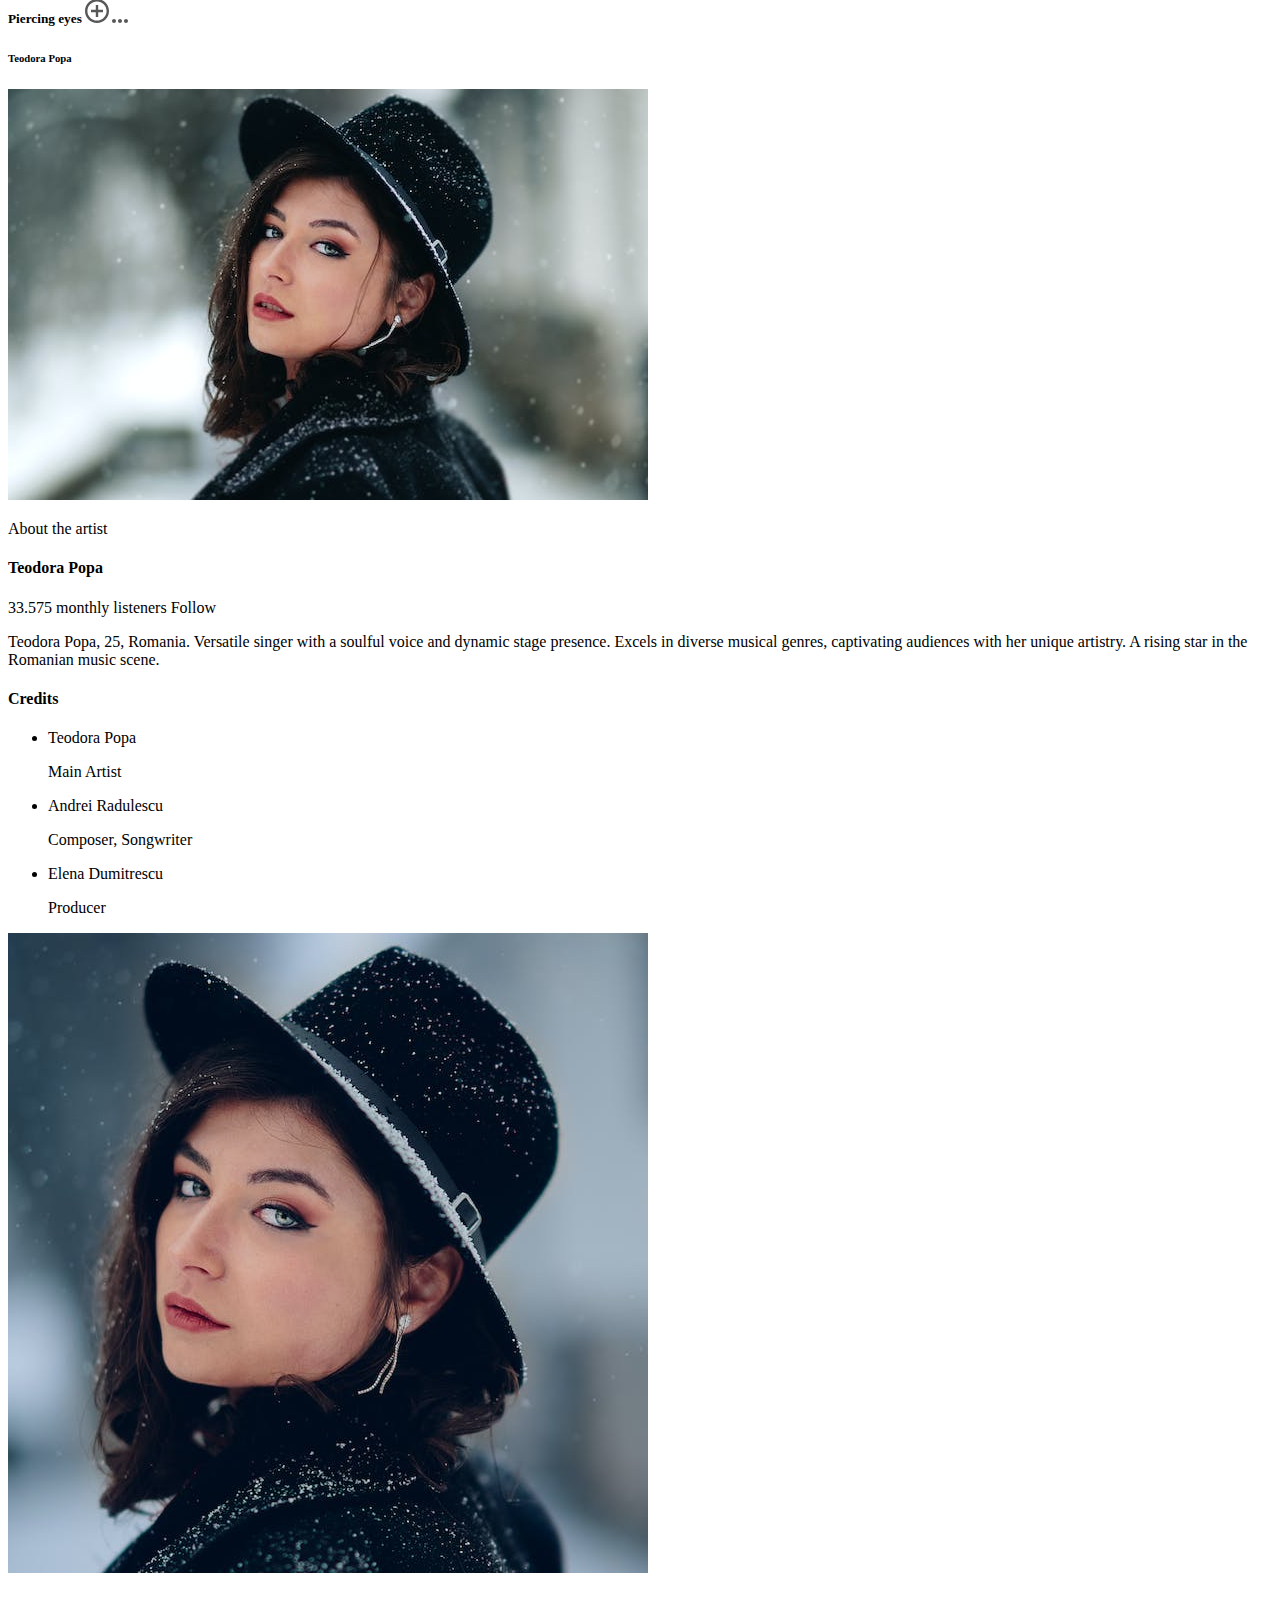
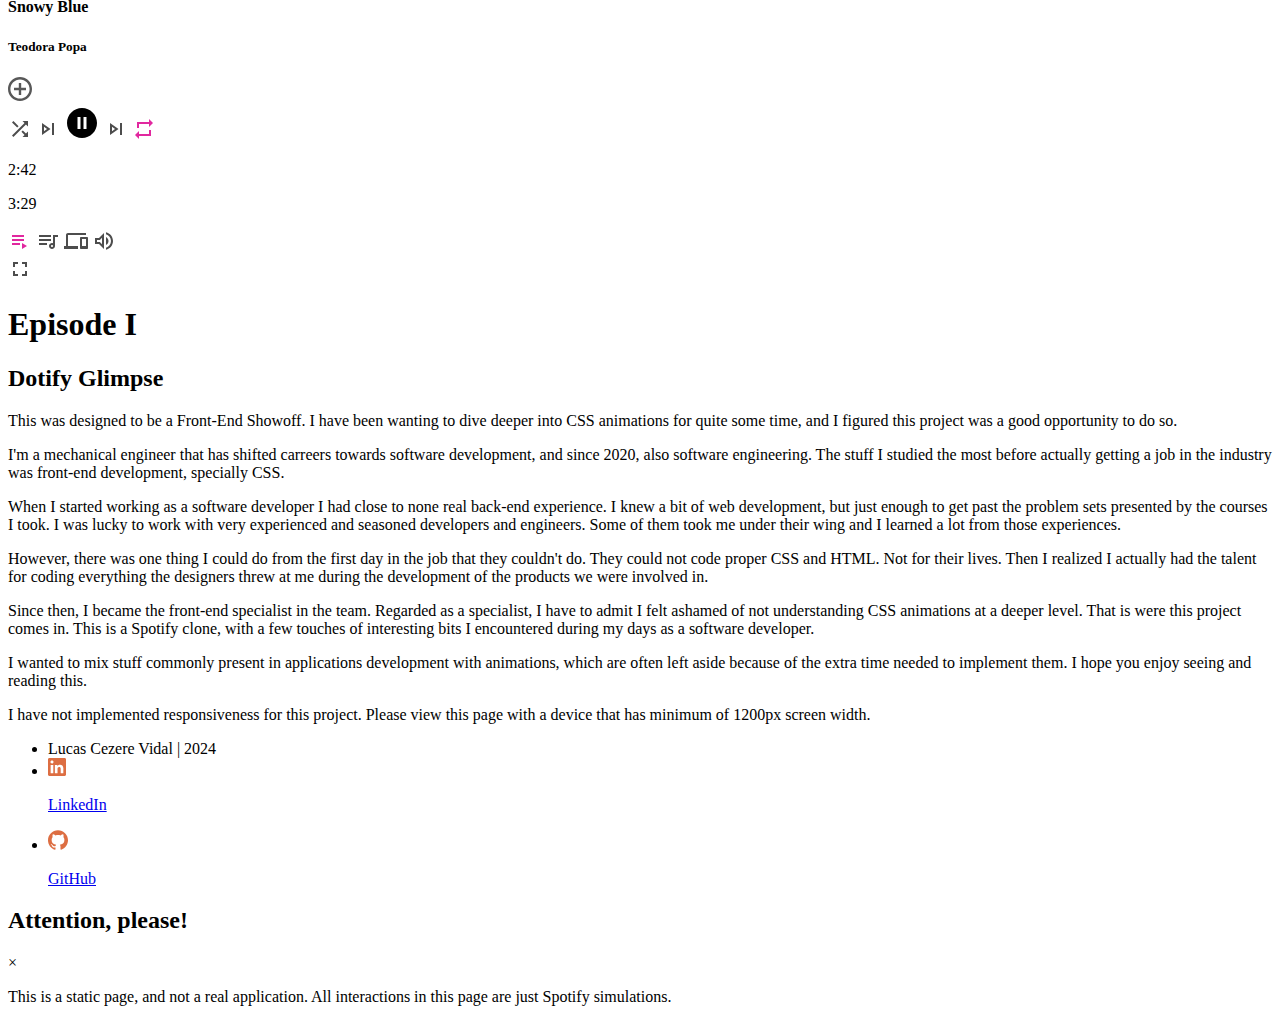
==== commit 8cc8be6b: "Add clarification modal" ====
--- a/front-end-showoff.html
+++ b/front-end-showoff.html
@@ -618,6 +618,9 @@
           </p>
         </div>
       </section>
+      <p class="media-warning">
+        I have not implemented responsiveness for this project. Please view this page with a device that has minimum of 1200px screen width.
+      </p>
     </main>
     <footer class="height-zero opacity-zero display-none">
       <ul class="footer-links">
@@ -646,5 +649,14 @@
         </li>
       </ul>
     </footer>
+    <div id="infoModal" class="modal">
+      <div class="modal-content">
+        <div>
+          <h2>Attention, please!</h2>
+          <p class="close-button">×</p>
+        </div>
+        <p>This is a static page, and not a real application. All interactions in this page are just Spotify simulations.</p>
+      </div>
+    </div>
   </body>
 </html>
